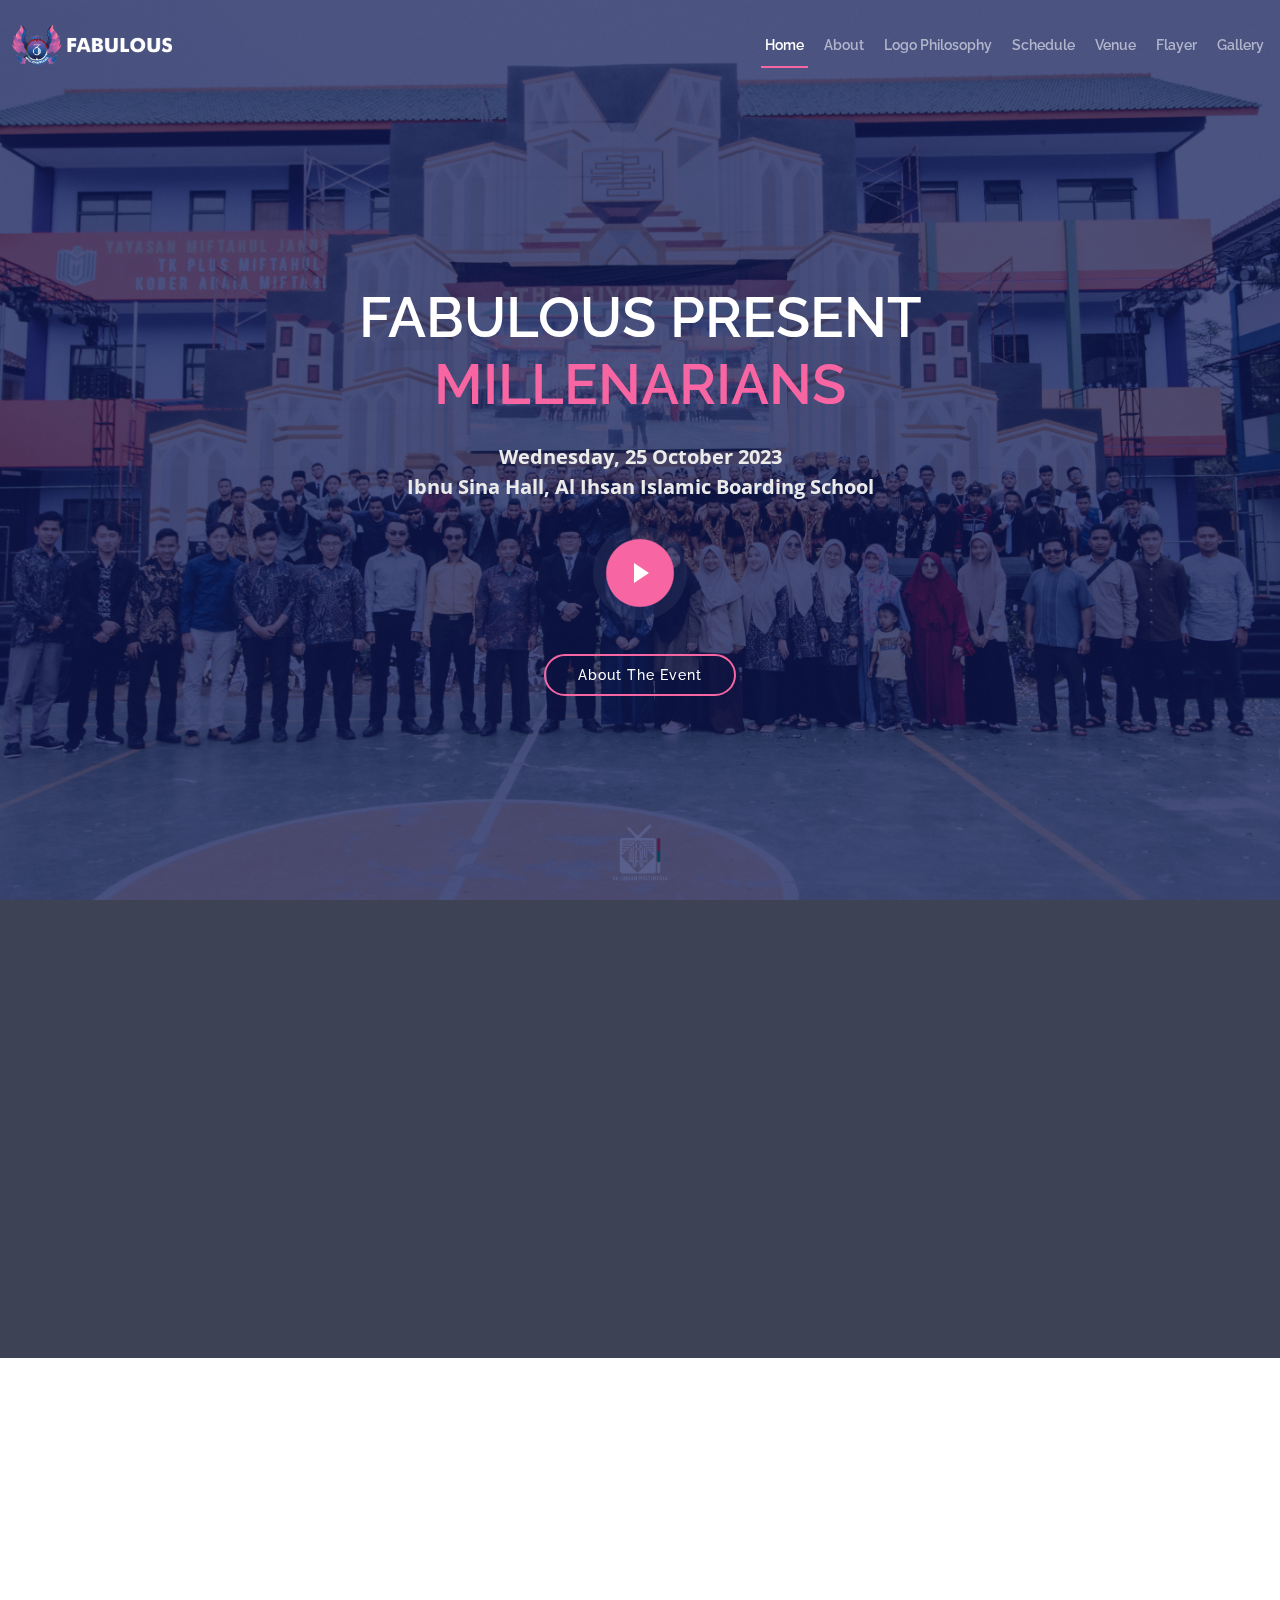
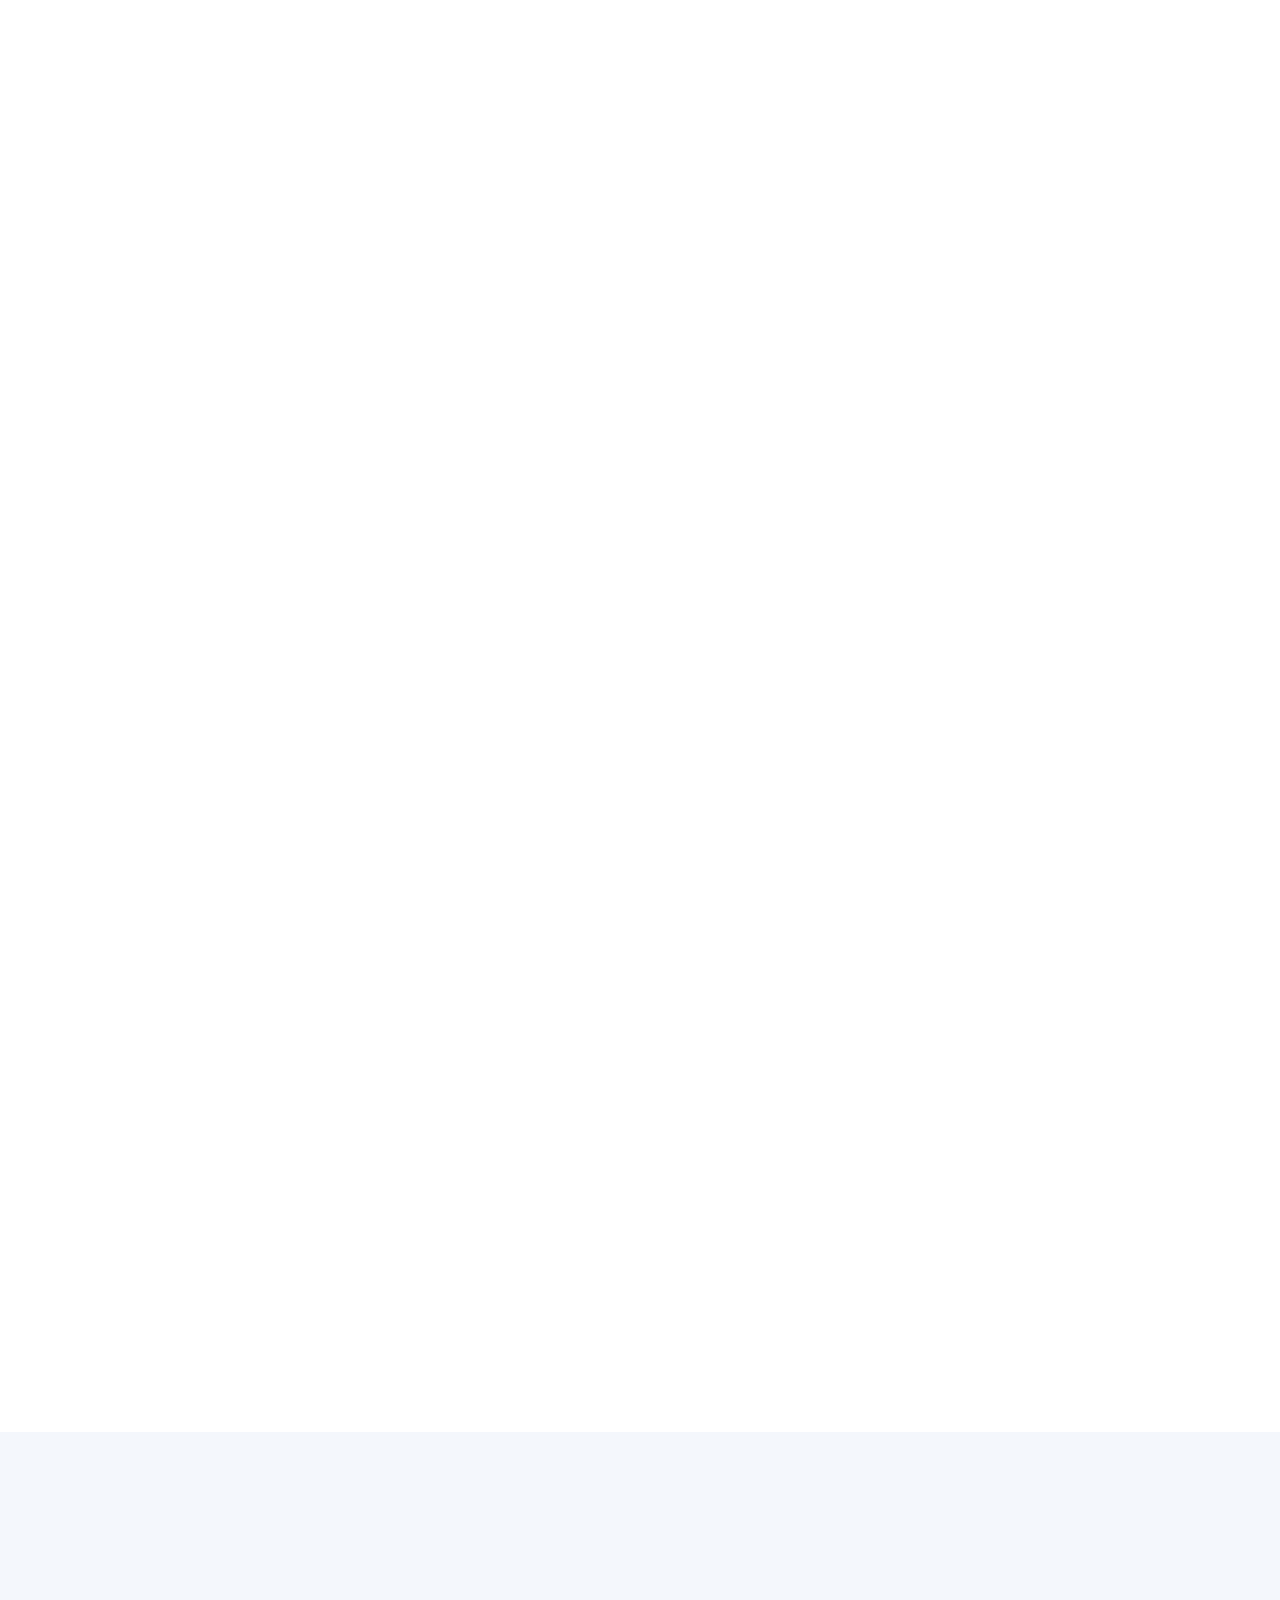
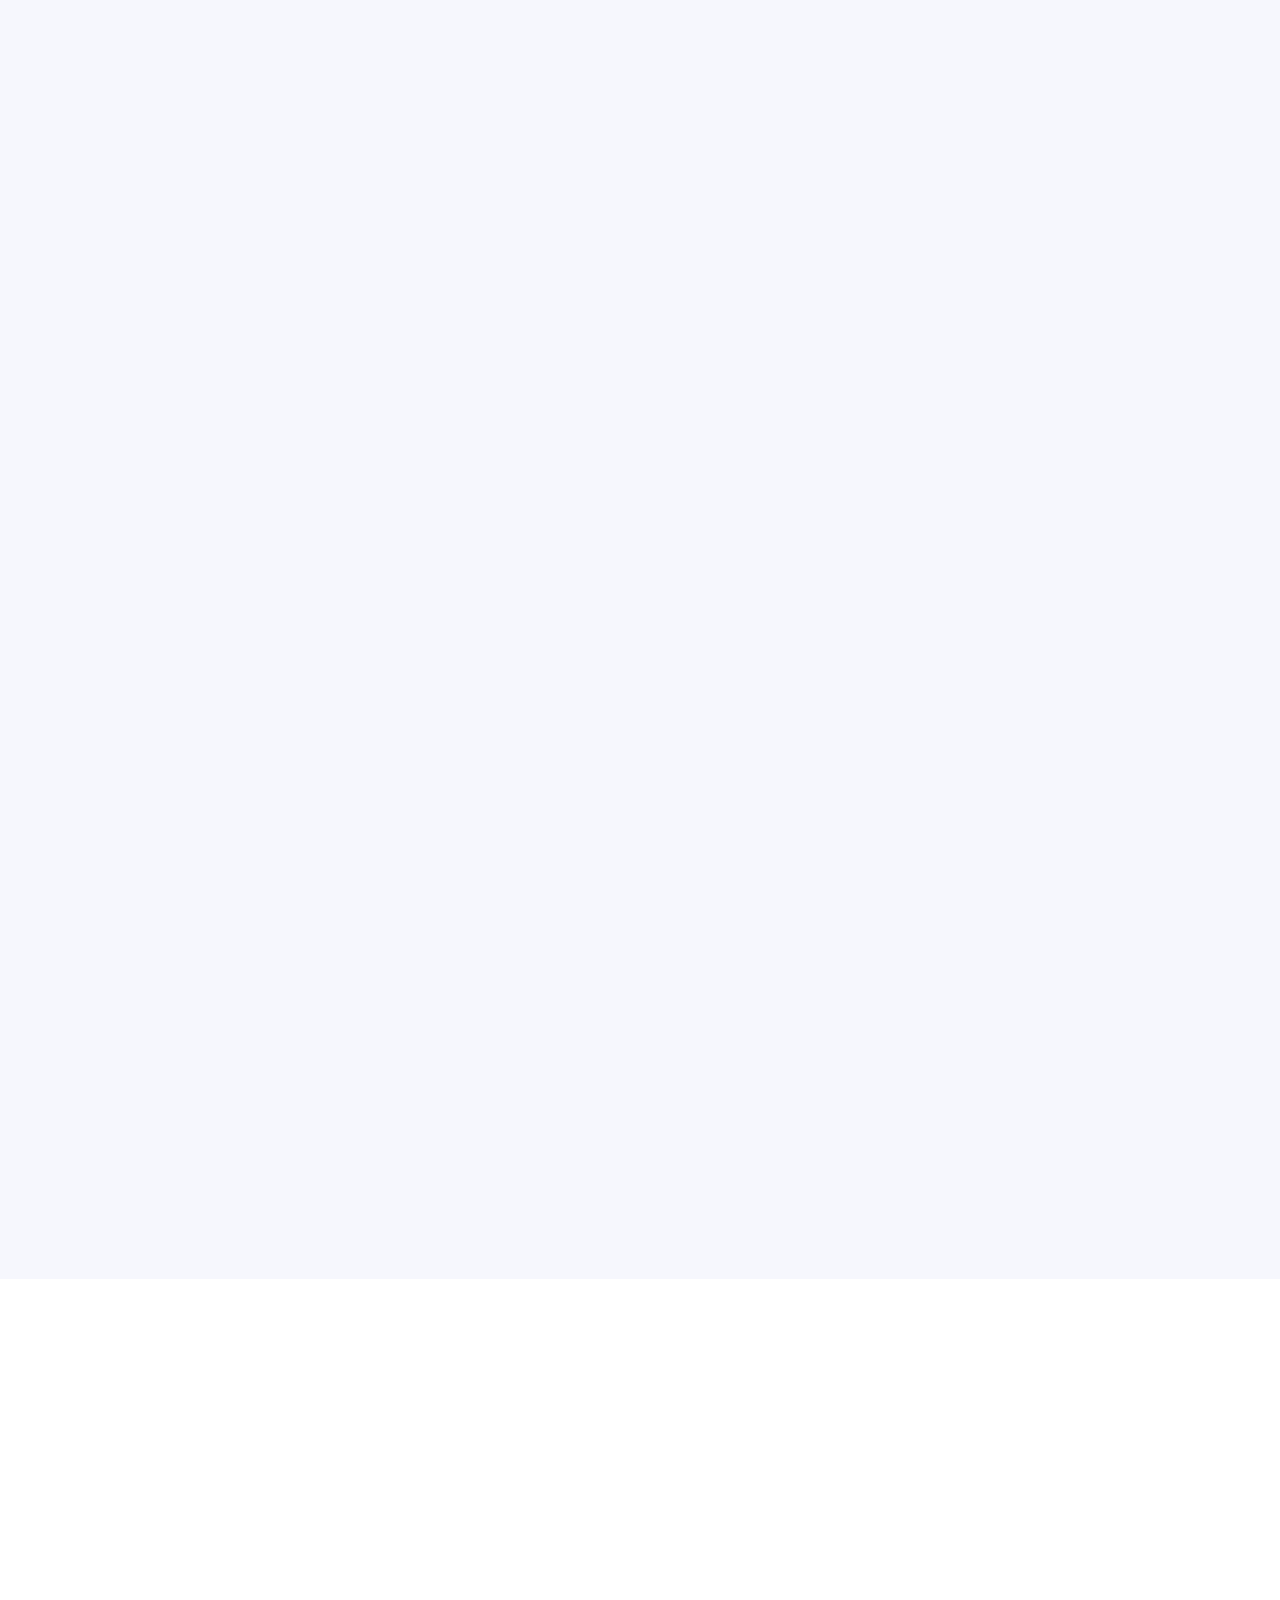
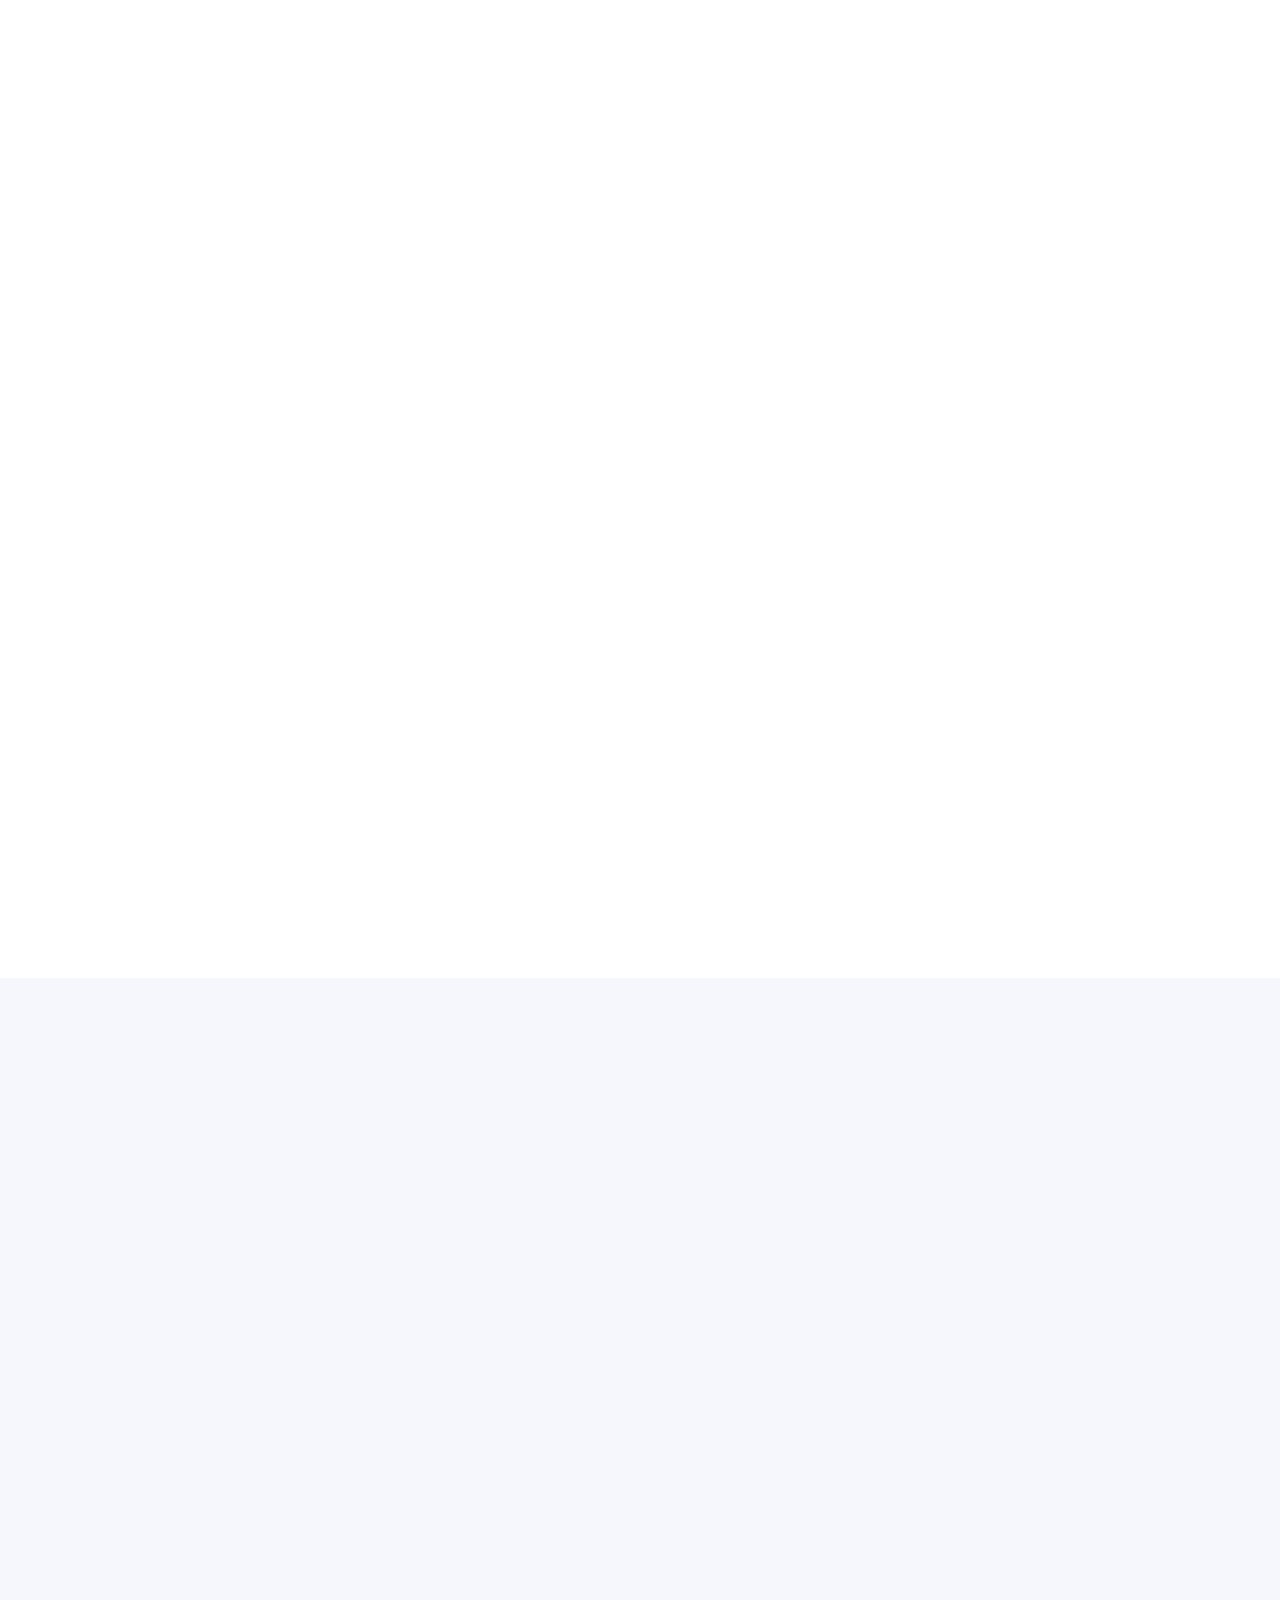
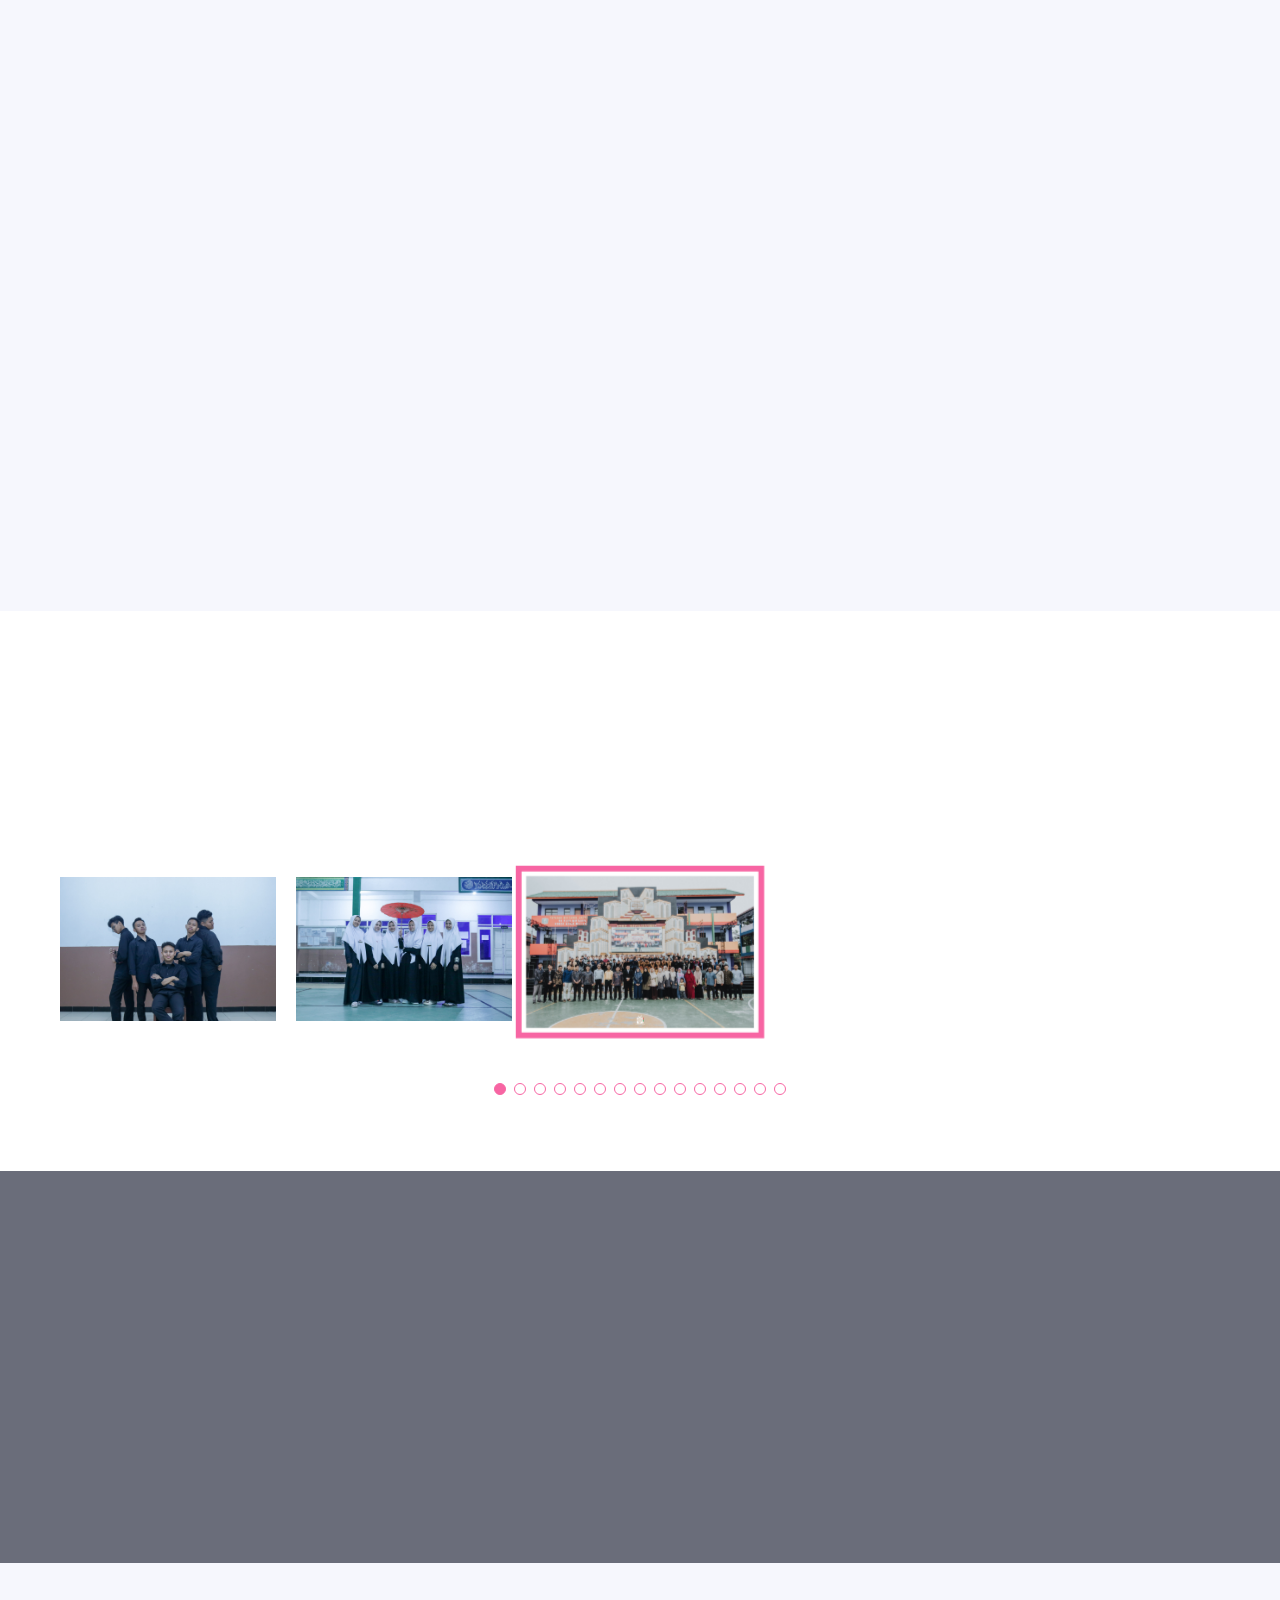
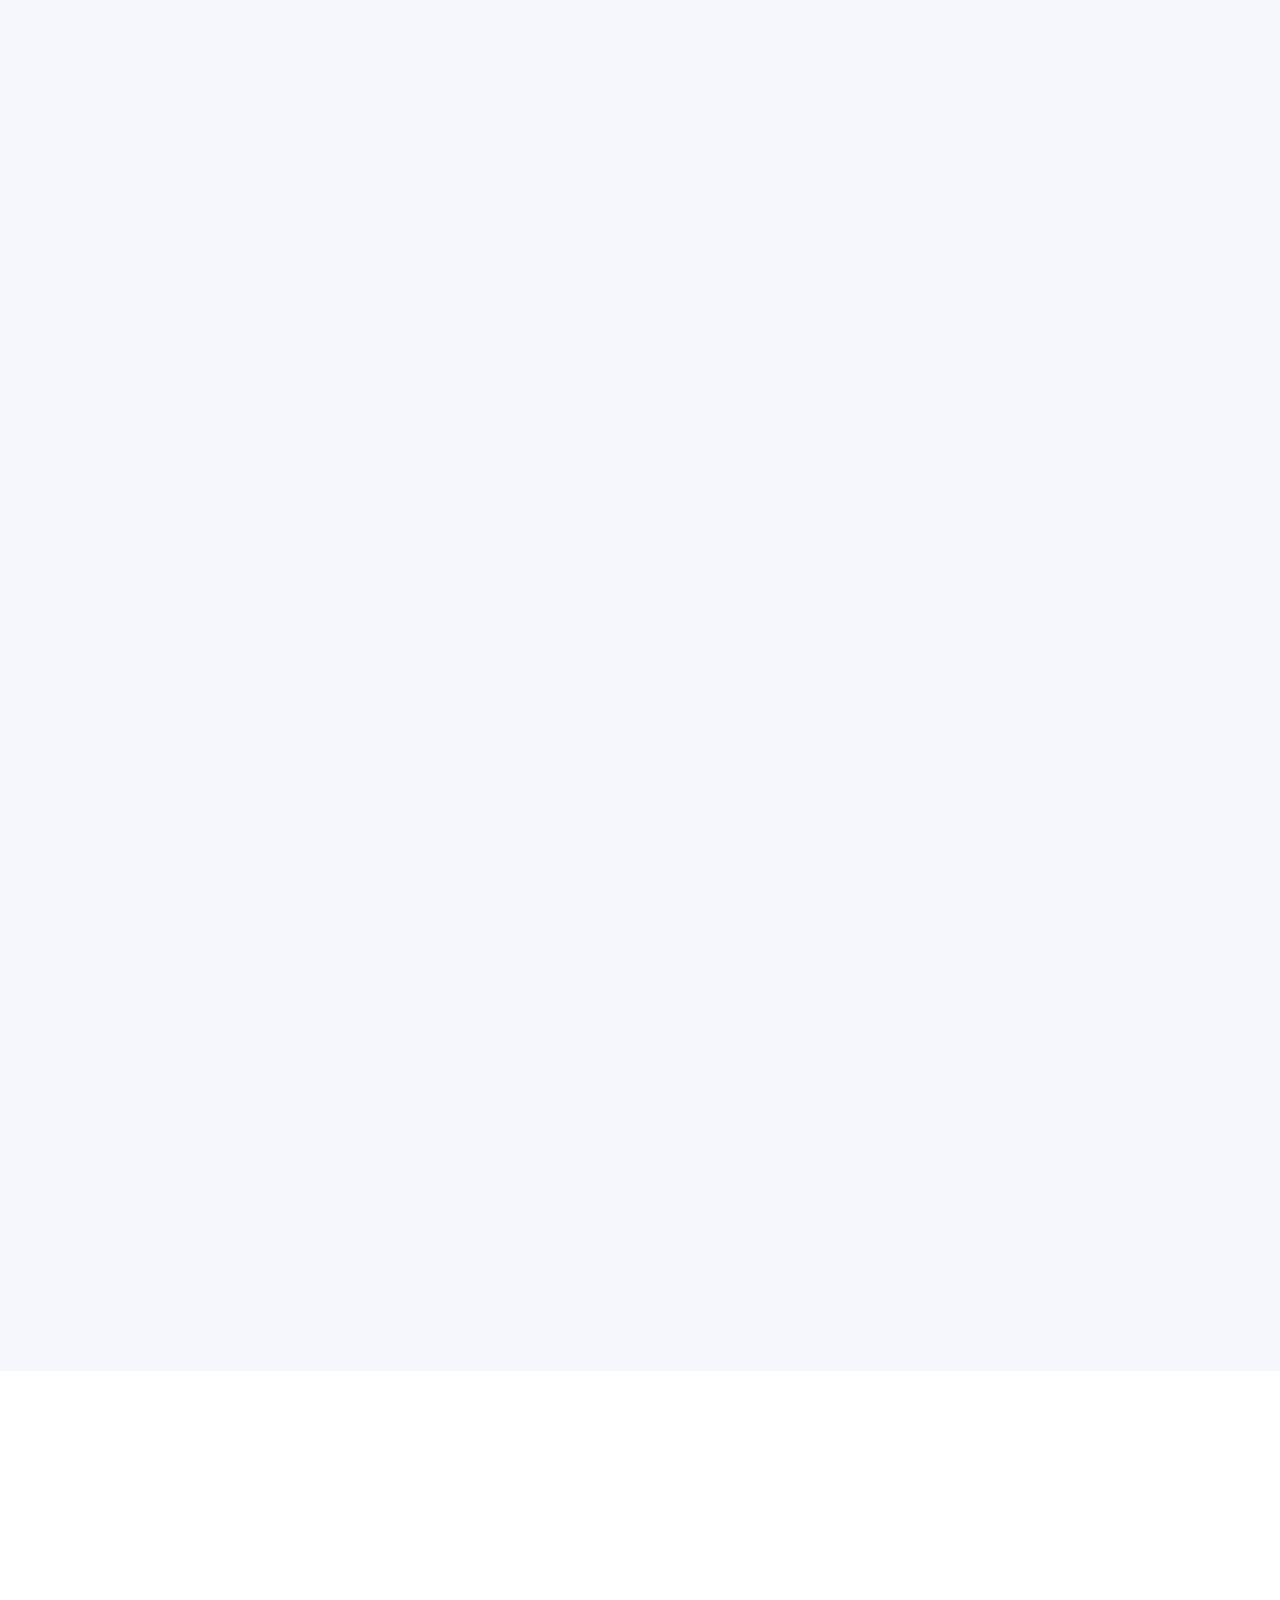
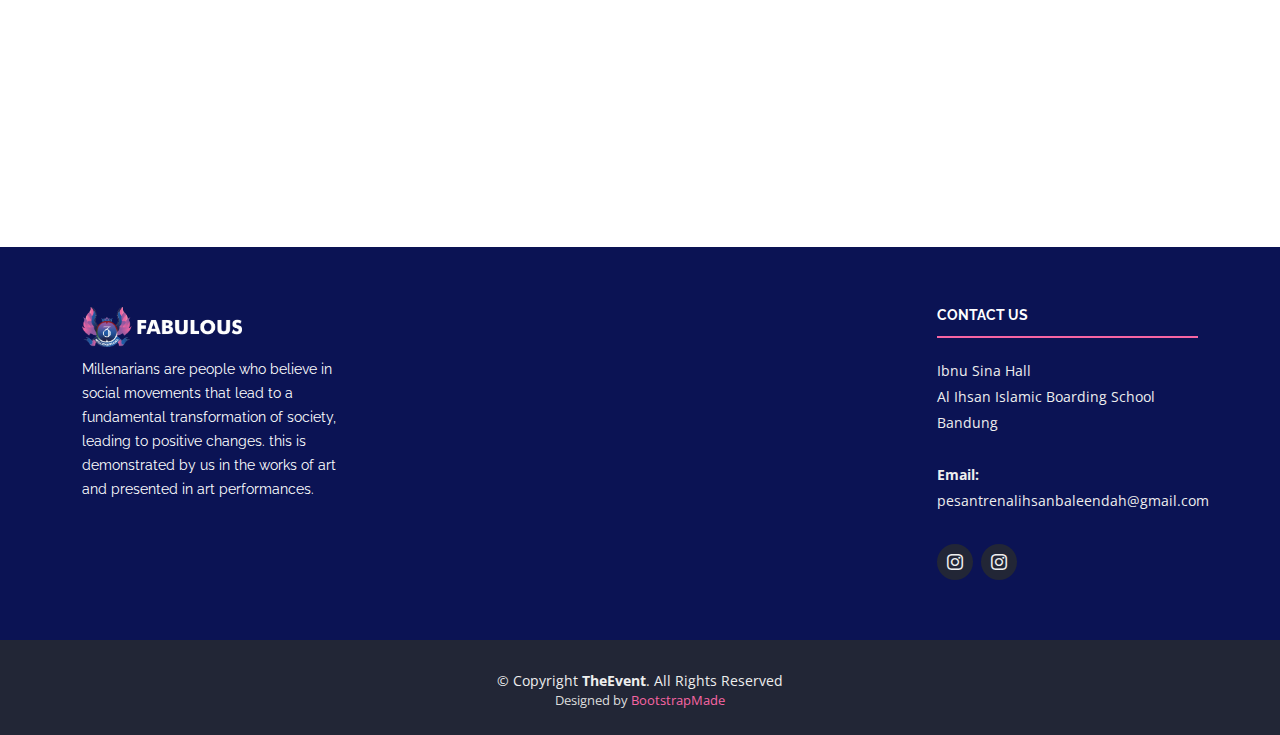
==== index.html @ 8128b917 "update gallery" ====
<!DOCTYPE html>
<html lang="en">
  <head>
    <meta charset="utf-8" />
    <meta content="width=device-width, initial-scale=1.0" name="viewport" />

    <title>MILLENARIANS</title>
    <meta content="" name="description" />
    <meta content="" name="keywords" />

    <!-- Favicons -->
    <link href="assets/img/favicon.png" rel="icon" />
    <link href="assets/img/apple-touch-icon.png" rel="apple-touch-icon" />

    <!-- Google Fonts -->
    <link
      href="https://fonts.googleapis.com/css?family=Open+Sans:300,300i,400,400i,700,700i|Raleway:300,400,500,700,800"
      rel="stylesheet"
    />

    <!-- Vendor CSS Files -->
    <link href="assets/vendor/aos/aos.css" rel="stylesheet" />
    <link
      href="assets/vendor/bootstrap/css/bootstrap.min.css"
      rel="stylesheet"
    />
    <link
      href="assets/vendor/bootstrap-icons/bootstrap-icons.css"
      rel="stylesheet"
    />
    <link
      href="assets/vendor/glightbox/css/glightbox.min.css"
      rel="stylesheet"
    />
    <link href="assets/vendor/swiper/swiper-bundle.min.css" rel="stylesheet" />

    <!-- Template Main CSS File -->
    <link href="assets/css/style.css" rel="stylesheet" />

    <!-- =======================================================
  * Template Name: TheEvent
  * Updated: Sep 18 2023 with Bootstrap v5.3.2
  * Template URL: https://bootstrapmade.com/theevent-conference-event-bootstrap-template/
  * Author: BootstrapMade.com
  * License: https://bootstrapmade.com/license/
  ======================================================== -->
  </head>

  <body>
    <!-- ======= Header ======= -->
    <header id="header" class="d-flex align-items-center">
      <div class="container-fluid container-xxl d-flex align-items-center">
        <div id="logo" class="me-auto">
          <!-- Uncomment below if you prefer to use a text logo -->
          <!-- <h1><a href="index.html">The<span>Event</span></a></h1>-->
          <a href="index.html" class="scrollto"
            ><img src="assets/img/logo.png" alt="" title=""
          /></a>
        </div>

        <nav id="navbar" class="navbar order-last order-lg-0">
          <ul>
            <li><a class="nav-link scrollto active" href="#hero">Home</a></li>
            <li><a class="nav-link scrollto" href="#about">About</a></li>
            <li>
              <a class="nav-link scrollto" href="#speakers">Logo Philosophy</a>
            </li>
            <li><a class="nav-link scrollto" href="#schedule">Schedule</a></li>
            <li><a class="nav-link scrollto" href="#venue">Venue</a></li>
            <li><a class="nav-link scrollto" href="#hotels">Flayer</a></li>
            <li><a class="nav-link scrollto" href="#gallery">Gallery</a></li>
            <!-- <li>
              <a class="nav-link scrollto" href="#supporters">Sponsors</a>
            </li> -->
            <!-- <li class="dropdown"><a href="#"><span>Drop Down</span> <i class="bi bi-chevron-down"></i></a>
          <ul>
            <li><a href="#">Drop Down 1</a></li>
            <li class="dropdown"><a href="#"><span>Deep Drop Down</span> <i class="bi bi-chevron-right"></i></a>
              <ul>
                <li><a href="#">Deep Drop Down 1</a></li>
                <li><a href="#">Deep Drop Down 2</a></li>
                <li><a href="#">Deep Drop Down 3</a></li>
                <li><a href="#">Deep Drop Down 4</a></li>
                <li><a href="#">Deep Drop Down 5</a></li>
              </ul>
            </li>
            <li><a href="#">Drop Down 2</a></li>
            <li><a href="#">Drop Down 3</a></li>
            <li><a href="#">Drop Down 4</a></li>
          </ul>
        </li> -->
            <!-- <li><a class="nav-link scrollto" href="#contact">Contact</a></li> -->
          </ul>
          <i class="bi bi-list mobile-nav-toggle"></i>
        </nav>
        <!-- .navbar -->
        <!-- <a class="buy-tickets scrollto" href="#buy-tickets">Buy Tickets</a> -->
      </div>
    </header>
    <!-- End Header -->

    <!-- ======= Hero Section ======= -->
    <section id="hero">
      <div class="hero-container" data-aos="zoom-in" data-aos-delay="100">
        <h1 class="mb-4 pb-0">
          FABULOUS PRESENT<br /><span>MILLENARIANS</span>
        </h1>
        <p class="mb-4 pb-0">
          Wednesday, 25 October 2023<br />Ibnu Sina Hall, Al Ihsan Islamic
          Boarding School
        </p>
        <a
          href="https://www.youtube.com/watch?v=IOOkzT056PU"
          class="glightbox play-btn mb-4"
        ></a>
        <a href="#about" class="about-btn scrollto">About The Event</a>
      </div>
    </section>
    <!-- End Hero Section -->

    <main id="main">
      <!-- ======= About Section ======= -->
      <section id="about">
        <div class="container position-relative" data-aos="fade-up">
          <div class="row">
            <div class="col-lg-6">
              <h2>MILLENARIANS</h2>
              <p>
                Millenarians are people who believe in social movements that
                lead to a fundamental transformation of society, leading to
                positive changes. this is demonstrated by us in the works of art
                and presented in art performances.
              </p>
              <div>
                <h3>Location</h3>
                <p>Ibnu Sina Hall, Al Ihsan Islamic Boarding School</p>
              </div>
              <div>
                <h3>Time</h3>
                <p>Wednesday, 25 October 2023</p>
              </div>
            </div>
            <div class="col-lg-6">
              <iframe
                style="border-radius: 12px"
                src="https://open.spotify.com/embed/track/67WjSN4QsIpwqqJelHtFVm?utm_source=generator"
                width="100%"
                height="352"
                frameborder="0"
                allowfullscreen=""
                allow="autoplay; clipboard-write; encrypted-media; fullscreen; picture-in-picture"
                loading="lazy"
              ></iframe>
            </div>
          </div>
        </div>
      </section>
      <!-- End About Section -->

      <!-- ======= Speakers Section ======= -->
      <section id="speakers">
        <div class="container" data-aos="fade-up">
          <div class="section-header">
            <h2>Logo Philosophy</h2>
            <!-- <p>Here are some of our speakers</p> -->
          </div>

          <div
            class="d-flex justify-content-center align-items-center"
            style="margin-bottom: 3rem"
          >
            <img
              class="w-100 m-0 px-3"
              style="max-width: 500px"
              src="assets/img/LOGO MILLENARIANS.png"
              alt="Logo"
            />
          </div>
          <div class="row">
            <div class="col-lg-4 col-md-6">
              <div class="speaker" data-aos="fade-up" data-aos-delay="100">
                <div
                  class="d-flex justify-content-center align-items-center wrap-image"
                >
                  <img
                    src="assets/img/SAYAP.png"
                    alt="filo-logo-2"
                    class="img-fluid"
                  />
                </div>
                <div class="details">
                  <h3>Sayap</h3>
                  <div class="social">
                    <p>
                      identik dengan apa yang di miliki burung untuk terbang
                      bebas, Oleh karena itu sayap disini melambangkan kebebasan
                      dalam berkreasi dan memberikan argumen
                    </p>
                  </div>
                </div>
              </div>
            </div>
            <div class="col-lg-4 col-md-6">
              <div class="speaker" data-aos="fade-up" data-aos-delay="200">
                <div
                  class="d-flex justify-content-center align-items-center wrap-image"
                >
                  <img
                    src="assets/img/MAHKOTA.png"
                    alt="filo-logo-2"
                    class="img-fluid"
                  />
                </div>
                <div class="details">
                  <h3>Mahkota</h3>
                  <div class="social">
                    <p>
                      melambangkan bahwa semua bagian yang bersangkutan memiliki
                      wewenang dan tanggung jawab selayaknya raja. Dan juga
                      melambangkan sebagai raja reformasi dalam perubahan yang
                      positif
                    </p>
                  </div>
                </div>
              </div>
            </div>
            <div class="col-lg-4 col-md-6">
              <div class="speaker" data-aos="fade-up" data-aos-delay="100">
                <div
                  class="d-flex justify-content-center align-items-center wrap-image"
                >
                  <img
                    src="assets/img/QURAN.png"
                    alt="filo-logo-3"
                    class="img-fluid"
                  />
                </div>
                <div class="details">
                  <h3>Qur’an</h3>
                  <div class="social">
                    <p>
                      melambangkan sumber hukum islam atau rujukan, pegangan,
                      bagi seluruh umat islam. Millenarians selalu memegang
                      teguh, menjaga apa yang akan dilakukannya merujuk apa yang
                      ada dalam Al-Qur’an
                    </p>
                  </div>
                </div>
              </div>
            </div>
            <div class="col-lg-4 col-md-6">
              <div class="speaker" data-aos="fade-up" data-aos-delay="200">
                <div
                  class="d-flex justify-content-center align-items-center wrap-image"
                >
                  <img
                    src="assets/img/CIRCLE.png"
                    alt="filo-logo-4"
                    class="img-fluid"
                  />
                </div>
                <div class="details">
                  <h3>Lingkaran</h3>
                  <div class="social">
                    <p>
                      melambangkan kesatuan yang tak akan pernah putus, sehingga
                      membentuk suatu lingkaran. Dengan gradasi warna pondok
                      modern yang melambangkan akan selalu menjungjung tinggi
                      perubahan positif tanpa meninggalkan nilai ke pondok
                      modern-an
                    </p>
                  </div>
                </div>
              </div>
            </div>
            <div class="col-lg-4 col-md-6">
              <div class="speaker" data-aos="fade-up" data-aos-delay="300">
                <div
                  class="d-flex justify-content-center align-items-center wrap-image"
                >
                  <img
                    src="assets/img/LOGO WHITE.png"
                    alt="filo-logo-2"
                    class="img-fluid"
                  />
                </div>
                <div class="details">
                  <h3>Logo angkatan 30</h3>
                  <div class="social">
                    <p>
                      Logo angkatan 30 utama yang merupakan persatuan antara
                      angka 630, dan juga di sertai tiga pilar vertikal utama
                      yang melambangkan persaudaraan, kesatuan dan kerjasama
                    </p>
                  </div>
                </div>
              </div>
            </div>
            <div class="col-lg-4 col-md-6">
              <div class="speaker" data-aos="fade-up" data-aos-delay="300">
                <div
                  class="d-flex justify-content-center align-items-center wrap-image"
                >
                  <img
                    src="assets/img/630 ARABIC.png"
                    alt="filo-logo-2"
                    class="img-fluid"
                  />
                </div>
                <div class="details">
                  <h3>Font arab 630</h3>
                  <div class="social">
                    <p>
                      melambangkan bahwa kode acara pentas seni adalah santri
                      kelas 6 angkatan 30
                    </p>
                  </div>
                </div>
              </div>
            </div>
            <div class="col-lg-4 col-md-6"></div>
            <div class="col-lg-4 col-md-6">
              <div class="speaker" data-aos="fade-up" data-aos-delay="300">
                <div
                  class="d-flex justify-content-center align-items-center wrap-image"
                >
                  <img
                    src="assets/img/PITA.png"
                    alt="filo-logo-7"
                    class="img-fluid"
                  />
                </div>
                <div class="details">
                  <h3>Pita “millenarians”</h3>
                  <div class="social">
                    <p>
                      Pita “millenarians” yang merupakan judul utama dalam
                      pentas seni 630
                    </p>
                  </div>
                </div>
              </div>
            </div>
          </div>
        </div>
      </section>
      <!-- End Speakers Section -->

      <!-- ======= Schedule Section ======= -->
      <section id="schedule" class="section-with-bg">
        <div class="container" data-aos="fade-up">
          <div class="section-header">
            <h2>Event Schedule</h2>
            <!-- <p>Here is our event schedule</p> -->
          </div>

          <ul
            class="nav nav-tabs"
            role="tablist"
            data-aos="fade-up"
            data-aos-delay="100"
          >
            <li class="nav-item">
              <a
                class="nav-link active"
                href="#day-1"
                role="tab"
                data-bs-toggle="tab"
              >
                Performance List
              </a>
            </li>
            <li class="nav-item">
              <a class="nav-link" href="#day-2" role="tab" data-bs-toggle="tab">
                Girls Rundown
              </a>
            </li>
            <li class="nav-item">
              <a class="nav-link" href="#day-3" role="tab" data-bs-toggle="tab">
                Boys Rundown
              </a>
            </li>
          </ul>

          <!-- <h3 class="sub-heading">
            Voluptatem nulla veniam soluta et corrupti consequatur neque eveniet
            officia. Eius necessitatibus voluptatem quis labore perspiciatis
            quia.
          </h3> -->

          <div
            class="tab-content row justify-content-center"
            data-aos="fade-up"
            data-aos-delay="200"
          >
            <!-- Schdule Day 1 -->
            <div
              role="tabpanel"
              class="col-lg-9 tab-pane fade show active"
              id="day-1"
            >
              <a id="list-perfom" href=""></a>
            </div>
            <!-- End Schdule Day 1 -->

            <!-- Schdule Day 2 -->
            <div role="tabpanel" class="col-lg-9 tab-pane fade" id="day-2">
              <div class="row schedule-item">
                <div class="col-md-2"><time>10:00 AM</time></div>
                <div class="col-md-10">
                  <!-- <div class="speaker">
                    <img src="assets/img/speakers/1.jpg" alt="Brenden Legros" />
                  </div> -->
                  <h4>Opening</h4>
                  <!-- <p>deskripsi penampilan</p> -->
                </div>
              </div>
              <div class="row schedule-item">
                <div class="col-md-2"><time>10:00 AM</time></div>
                <div class="col-md-10">
                  <!-- <div class="speaker">
                    <img src="assets/img/speakers/1.jpg" alt="Brenden Legros" />
                  </div> -->
                  <h4>Pembacaan Ayat Suci Al-Quran</h4>
                  <!-- <p>deskripsi penampilan</p> -->
                </div>
              </div>
              <div class="row schedule-item">
                <div class="col-md-2"><time>10:00 AM</time></div>
                <div class="col-md-10">
                  <!-- <div class="speaker">
                    <img src="assets/img/speakers/1.jpg" alt="Brenden Legros" />
                  </div> -->
                  <h4>Sambutan</h4>
                  <!-- <p>deskripsi penampilan</p> -->
                </div>
              </div>
              <div class="row schedule-item">
                <div class="col-md-2"><time>10:00 AM</time></div>
                <div class="col-md-10">
                  <!-- <div class="speaker">
                    <img src="assets/img/speakers/1.jpg" alt="Brenden Legros" />
                  </div> -->
                  <h4>Grand Opening</h4>
                  <!-- <p>deskripsi penampilan</p> -->
                </div>
              </div>
              <div class="row schedule-item">
                <div class="col-md-2"><time>10:00 AM</time></div>
                <div class="col-md-10">
                  <!-- <div class="speaker">
                    <img src="assets/img/speakers/1.jpg" alt="Brenden Legros" />
                  </div> -->
                  <h4>Drama</h4>
                  <!-- <p>deskripsi penampilan</p> -->
                </div>
              </div>
              <div class="row schedule-item">
                <div class="col-md-2"><time>10:00 AM</time></div>
                <div class="col-md-10">
                  <!-- <div class="speaker">
                    <img src="assets/img/speakers/1.jpg" alt="Brenden Legros" />
                  </div> -->
                  <h4>Cabaret</h4>
                  <!-- <p>deskripsi penampilan</p> -->
                </div>
              </div>
              <div class="row schedule-item">
                <div class="col-md-2"><time>10:00 AM</time></div>
                <div class="col-md-10">
                  <!-- <div class="speaker">
                    <img src="assets/img/speakers/1.jpg" alt="Brenden Legros" />
                  </div> -->
                  <h4>Art Dance</h4>
                  <!-- <p>deskripsi penampilan</p> -->
                </div>
              </div>
              <div class="row schedule-item">
                <div class="col-md-2"><time>10:00 AM</time></div>
                <div class="col-md-10">
                  <!-- <div class="speaker">
                    <img src="assets/img/speakers/1.jpg" alt="Brenden Legros" />
                  </div> -->
                  <h4>Fashion Show</h4>
                  <!-- <p>deskripsi penampilan</p> -->
                </div>
              </div>
              <div class="row schedule-item">
                <div class="col-md-2"><time>10:00 AM</time></div>
                <div class="col-md-10">
                  <!-- <div class="speaker">
                    <img src="assets/img/speakers/1.jpg" alt="Brenden Legros" />
                  </div> -->
                  <h4>Poeth</h4>
                  <!-- <p>deskripsi penampilan</p> -->
                </div>
              </div>
              <div class="row schedule-item">
                <div class="col-md-2"><time>10:00 AM</time></div>
                <div class="col-md-10">
                  <!-- <div class="speaker">
                    <img src="assets/img/speakers/1.jpg" alt="Brenden Legros" />
                  </div> -->
                  <h4>Dance Together</h4>
                  <!-- <p>deskripsi penampilan</p> -->
                </div>
              </div>
            </div>
            <!-- End Schdule Day 2 -->

            <!-- Schdule Day 3 -->
            <div role="tabpanel" class="col-lg-9 tab-pane fade" id="day-3">
              <div class="row schedule-item">
                <div class="col-md-2"><time>10:00 AM</time></div>
                <div class="col-md-10">
                  <!-- <div class="speaker">
                    <img src="assets/img/speakers/1.jpg" alt="Brenden Legros" />
                  </div> -->
                  <h4>Opening</h4>
                  <!-- <p>deskripsi penampilan</p> -->
                </div>
              </div>
              <div class="row schedule-item">
                <div class="col-md-2"><time>10:00 AM</time></div>
                <div class="col-md-10">
                  <!-- <div class="speaker">
                    <img src="assets/img/speakers/1.jpg" alt="Brenden Legros" />
                  </div> -->
                  <h4>Poeth Prologue</h4>
                  <!-- <p>deskripsi penampilan</p> -->
                </div>
              </div>
              <div class="row schedule-item">
                <div class="col-md-2"><time>10:00 AM</time></div>
                <div class="col-md-10">
                  <!-- <div class="speaker">
                    <img src="assets/img/speakers/1.jpg" alt="Brenden Legros" />
                  </div> -->
                  <h4>Grand Opening</h4>
                  <!-- <p>deskripsi penampilan</p> -->
                </div>
              </div>
              <div class="row schedule-item">
                <div class="col-md-2"><time>10:00 AM</time></div>
                <div class="col-md-10">
                  <!-- <div class="speaker">
                    <img src="assets/img/speakers/1.jpg" alt="Brenden Legros" />
                  </div> -->
                  <h4>Magic Trick Show</h4>
                  <!-- <p>deskripsi penampilan</p> -->
                </div>
              </div>
              <div class="row schedule-item">
                <div class="col-md-2"><time>10:00 AM</time></div>
                <div class="col-md-10">
                  <!-- <div class="speaker">
                    <img src="assets/img/speakers/1.jpg" alt="Brenden Legros" />
                  </div> -->
                  <h4>Music Performance</h4>
                  <!-- <p>deskripsi penampilan</p> -->
                </div>
              </div>
              <div class="row schedule-item">
                <div class="col-md-2"><time>10:00 AM</time></div>
                <div class="col-md-10">
                  <!-- <div class="speaker">
                    <img src="assets/img/speakers/1.jpg" alt="Brenden Legros" />
                  </div> -->
                  <h4>Painting Show</h4>
                  <!-- <p>deskripsi penampilan</p> -->
                </div>
              </div>
              <div class="row schedule-item">
                <div class="col-md-2"><time>10:00 AM</time></div>
                <div class="col-md-10">
                  <!-- <div class="speaker">
                    <img src="assets/img/speakers/1.jpg" alt="Brenden Legros" />
                  </div> -->
                  <h4>Musical Drama</h4>
                  <!-- <p>deskripsi penampilan</p> -->
                </div>
              </div>
              <div class="row schedule-item">
                <div class="col-md-2"><time>10:00 AM</time></div>
                <div class="col-md-10">
                  <!-- <div class="speaker">
                    <img src="assets/img/speakers/1.jpg" alt="Brenden Legros" />
                  </div> -->
                  <h4>Stickman Dance</h4>
                  <!-- <p>deskripsi penampilan</p> -->
                </div>
              </div>
              <div class="row schedule-item">
                <div class="col-md-2"><time>10:00 AM</time></div>
                <div class="col-md-10">
                  <!-- <div class="speaker">
                    <img src="assets/img/speakers/1.jpg" alt="Brenden Legros" />
                  </div> -->
                  <h4>JBWKZ</h4>
                  <!-- <p>deskripsi penampilan</p> -->
                </div>
              </div>
              <div class="row schedule-item">
                <div class="col-md-2"><time>10:00 AM</time></div>
                <div class="col-md-10">
                  <!-- <div class="speaker">
                    <img src="assets/img/speakers/1.jpg" alt="Brenden Legros" />
                  </div> -->
                  <h4>KINJAZ</h4>
                  <!-- <p>deskripsi penampilan</p> -->
                </div>
              </div>
              <div class="row schedule-item">
                <div class="col-md-2"><time>10:00 AM</time></div>
                <div class="col-md-10">
                  <!-- <div class="speaker">
                    <img src="assets/img/speakers/1.jpg" alt="Brenden Legros" />
                  </div> -->
                  <h4>Grand Closing</h4>
                  <!-- <p>deskripsi penampilan</p> -->
                </div>
              </div>
            </div>
            <!-- End Schdule Day 2 -->
          </div>
        </div>
      </section>
      <!-- End Schedule Section -->

      <!-- ======= Venue Section ======= -->
      <section id="venue">
        <div class="container-fluid" data-aos="fade-up">
          <div class="section-header">
            <h2>Event Venue</h2>
            <p>Event venue location info and gallery</p>
          </div>

          <div class="row g-0">
            <div class="col-lg-6 venue-map">
              <iframe
                src="https://www.google.com/maps/embed?pb=!1m14!1m8!1m3!1d15840.147422408427!2d107.6228455!3d-7.0049431!3m2!1i1024!2i768!4f13.1!3m3!1m2!1s0x2e68e9821f508df5%3A0x5d387e8956437f0d!2sModern%20Pondok%20Pesantren%20Al-Ihsan%20Baleendah!5e0!3m2!1sen!2sid!4v1697659843263!5m2!1sen!2sid"
                width="600"
                height="450"
                style="border: 0"
                allowfullscreen=""
                loading="lazy"
                referrerpolicy="no-referrer-when-downgrade"
              ></iframe>
            </div>

            <div class="col-lg-6 venue-info">
              <div class="row justify-content-center">
                <div class="col-11 col-lg-8 position-relative">
                  <h3>At Avicena Hall, <br />25 October 2023</h3>
                  <p>Start 08:00 AM – Until End</p>
                </div>
              </div>
            </div>
          </div>
        </div>

        <div
          class="container-fluid venue-gallery-container"
          data-aos="fade-up"
          data-aos-delay="100"
        >
          <div class="row g-0">
            <div class="col-lg-3 col-md-4">
              <div class="venue-gallery">
                <a
                  href="assets/img/venue-gallery/1.jpg"
                  class="glightbox"
                  data-gall="venue-gallery"
                >
                  <img
                    src="assets/img/venue-gallery/1.jpg"
                    alt=""
                    class="img-fluid"
                  />
                </a>
              </div>
            </div>

            <div class="col-lg-3 col-md-4">
              <div class="venue-gallery">
                <a
                  href="assets/img/venue-gallery/2.jpg"
                  class="glightbox"
                  data-gall="venue-gallery"
                >
                  <img
                    src="assets/img/venue-gallery/2.jpg"
                    alt=""
                    class="img-fluid"
                  />
                </a>
              </div>
            </div>

            <div class="col-lg-3 col-md-4">
              <div class="venue-gallery">
                <a
                  href="assets/img/venue-gallery/3.jpg"
                  class="glightbox"
                  data-gall="venue-gallery"
                >
                  <img
                    src="assets/img/venue-gallery/3.jpg"
                    alt=""
                    class="img-fluid"
                  />
                </a>
              </div>
            </div>

            <div class="col-lg-3 col-md-4">
              <div class="venue-gallery">
                <a
                  href="assets/img/venue-gallery/4.jpg"
                  class="glightbox"
                  data-gall="venue-gallery"
                >
                  <img
                    src="assets/img/venue-gallery/4.jpg"
                    alt=""
                    class="img-fluid"
                  />
                </a>
              </div>
            </div>

            <div class="col-lg-3 col-md-4">
              <div class="venue-gallery">
                <a
                  href="assets/img/venue-gallery/5.jpg"
                  class="glightbox"
                  data-gall="venue-gallery"
                >
                  <img
                    src="assets/img/venue-gallery/5.jpg"
                    alt=""
                    class="img-fluid"
                  />
                </a>
              </div>
            </div>

            <div class="col-lg-3 col-md-4">
              <div class="venue-gallery">
                <a
                  href="assets/img/venue-gallery/6.jpg"
                  class="glightbox"
                  data-gall="venue-gallery"
                >
                  <img
                    src="assets/img/venue-gallery/6.jpg"
                    alt=""
                    class="img-fluid"
                  />
                </a>
              </div>
            </div>

            <div class="col-lg-3 col-md-4">
              <div class="venue-gallery">
                <a
                  href="assets/img/venue-gallery/7.jpg"
                  class="glightbox"
                  data-gall="venue-gallery"
                >
                  <img
                    src="assets/img/venue-gallery/7.jpg"
                    alt=""
                    class="img-fluid"
                  />
                </a>
              </div>
            </div>

            <div class="col-lg-3 col-md-4">
              <div class="venue-gallery">
                <a
                  href="assets/img/venue-gallery/8.jpg"
                  class="glightbox"
                  data-gall="venue-gallery"
                >
                  <img
                    src="assets/img/venue-gallery/8.jpg"
                    alt=""
                    class="img-fluid"
                  />
                </a>
              </div>
            </div>
            <div class="col-lg-3 col-md-4"></div>
            <div class="col-lg-3 col-md-4">
              <div class="venue-gallery">
                <a
                  href="assets/img/venue-gallery/9.jpg"
                  class="glightbox"
                  data-gall="venue-gallery"
                >
                  <img
                    src="assets/img/venue-gallery/9.jpg"
                    alt=""
                    class="img-fluid"
                  />
                </a>
              </div>
            </div>
            <div class="col-lg-3 col-md-4">
              <div class="venue-gallery">
                <a
                  href="assets/img/venue-gallery/10.jpg"
                  class="glightbox"
                  data-gall="venue-gallery"
                >
                  <img
                    src="assets/img/venue-gallery/10.jpg"
                    alt=""
                    class="img-fluid"
                  />
                </a>
              </div>
            </div>
            <div class="col-lg-3 col-md-4"></div>
          </div>
        </div>
      </section>
      <!-- End Venue Section -->

      <!-- ======= Hotels Section ======= -->
      <section id="hotels" class="section-with-bg">
        <div class="container" data-aos="fade-up">
          <div class="section-header">
            <h2>FLAYER</h2>
            <!-- <p>Her are some nearby hotels</p> -->
          </div>

          <div
            class="d-flex justify-content-center"
            data-aos="fade-up"
            data-aos-delay="100"
          >
            <img
              class="w-100 m-auto"
              style="max-width: 700px"
              src="assets/img/flayer.jpg"
              alt=""
            />
          </div>
        </div>
      </section>
      <!-- End Hotels Section -->

      <!-- ======= Gallery Section ======= -->
      <section id="gallery">
        <div class="container" data-aos="fade-up">
          <div class="section-header">
            <h2>Gallery</h2>
            <p>Check our gallery</p>
          </div>
        </div>

        <div class="gallery-slider swiper">
          <div class="swiper-wrapper align-items-center">
            <div class="swiper-slide text-center">
              <a href="assets/img/hero-bg.jpg" class="gallery-lightbox">
                <img
                  src="assets/img/hero-bg.jpg"
                  class="img-fluid"
                  alt=""
                  style="max-height: 210px"
                />
              </a>
            </div>
            <div class="swiper-slide text-center">
              <a href="assets/img/gallery/image-1.jpg" class="gallery-lightbox">
                <img
                  src="assets/img/gallery/image-1.jpg"
                  class="img-fluid"
                  alt=""
                  style="max-height: 210px"
                />
              </a>
            </div>
            <div class="swiper-slide text-center">
              <a href="assets/img/gallery/image-2.JPG" class="gallery-lightbox">
                <img
                  src="assets/img/gallery/image-2.JPG"
                  class="img-fluid"
                  alt=""
                  style="max-height: 210px"
                />
              </a>
            </div>
            <div class="swiper-slide text-center">
              <a href="assets/img/gallery/image-3.jpg" class="gallery-lightbox">
                <img
                  src="assets/img/gallery/image-3.jpg"
                  class="img-fluid"
                  alt=""
                  style="max-height: 210px"
                />
              </a>
            </div>
            <div class="swiper-slide text-center">
              <a href="assets/img/gallery/image-4.jpg" class="gallery-lightbox">
                <img
                  src="assets/img/gallery/image-4.jpg"
                  class="img-fluid"
                  alt=""
                  style="max-height: 210px"
                />
              </a>
            </div>
            <div class="swiper-slide text-center">
              <a href="assets/img/gallery/image-5.JPG" class="gallery-lightbox">
                <img
                  src="assets/img/gallery/image-5.JPG"
                  class="img-fluid"
                  alt=""
                  style="max-height: 210px"
                />
              </a>
            </div>
            <div class="swiper-slide text-center">
              <a href="assets/img/gallery/image-6.JPG" class="gallery-lightbox">
                <img
                  src="assets/img/gallery/image-6.JPG"
                  class="img-fluid"
                  alt=""
                  style="max-height: 210px"
                />
              </a>
            </div>
            <div class="swiper-slide text-center">
              <a href="assets/img/gallery/image-8.JPG" class="gallery-lightbox">
                <img
                  src="assets/img/gallery/image-8.JPG"
                  class="img-fluid"
                  alt=""
                  style="max-height: 210px"
                />
              </a>
            </div>
            <div class="swiper-slide text-center">
              <a href="assets/img/gallery/image-9.JPG" class="gallery-lightbox">
                <img
                  src="assets/img/gallery/image-9.JPG"
                  class="img-fluid"
                  alt=""
                  style="max-height: 210px"
                />
              </a>
            </div>
            <div class="swiper-slide text-center">
              <a href="assets/img/gallery/image-10.JPG" class="gallery-lightbox">
                <img
                  src="assets/img/gallery/image-10.JPG"
                  class="img-fluid"
                  alt=""
                  style="max-height: 210px"
                />
              </a>
            </div>
            <div class="swiper-slide text-center">
              <a href="assets/img/gallery/image-11.JPG" class="gallery-lightbox">
                <img
                  src="assets/img/gallery/image-11.JPG"
                  class="img-fluid"
                  alt=""
                  style="max-height: 210px"
                />
              </a>
            </div>
            <div class="swiper-slide text-center">
              <a href="assets/img/gallery/image-12.JPG" class="gallery-lightbox">
                <img
                  src="assets/img/gallery/image-12.JPG"
                  class="img-fluid"
                  alt=""
                  style="max-height: 210px"
                />
              </a>
            </div>
            <div class="swiper-slide text-center">
              <a href="assets/img/gallery/img-13.JPG" class="gallery-lightbox">
                <img
                  src="assets/img/gallery/img-13.JPG"
                  class="img-fluid"
                  alt=""
                  style="max-height: 210px"
                />
              </a>
            </div>
            <div class="swiper-slide text-center">
              <a href="assets/img/gallery/img-14.JPG" class="gallery-lightbox">
                <img
                  src="assets/img/gallery/img-14.JPG"
                  class="img-fluid"
                  alt=""
                  style="max-height: 210px"
                />
              </a>
            </div>
            <div class="swiper-slide text-center">
              <a href="assets/img/gallery/img-15.JPG" class="gallery-lightbox">
                <img
                  src="assets/img/gallery/img-15.JPG"
                  class="img-fluid"
                  alt=""
                  style="max-height: 210px"
                />
              </a>
            </div>
          </div>
          <div class="swiper-pagination"></div>
        </div>
      </section>
      <!-- End Gallery Section -->

      <!-- ======= Supporters Section ======= -->
      <!-- <section id="supporters" class="section-with-bg">
        <div class="container" data-aos="fade-up">
          <div class="section-header">
            <h2>Sponsors</h2>
          </div>

          <div
            class="row no-gutters supporters-wrap clearfix"
            data-aos="zoom-in"
            data-aos-delay="100"
          >
            <div class="col-lg-3 col-md-4 col-xs-6">
              <div class="supporter-logo">
                <img
                  src="assets/img/supporters/1.png"
                  class="img-fluid"
                  alt=""
                />
              </div>
            </div>

            <div class="col-lg-3 col-md-4 col-xs-6">
              <div class="supporter-logo">
                <img
                  src="assets/img/supporters/2.png"
                  class="img-fluid"
                  alt=""
                />
              </div>
            </div>

            <div class="col-lg-3 col-md-4 col-xs-6">
              <div class="supporter-logo">
                <img
                  src="assets/img/supporters/3.png"
                  class="img-fluid"
                  alt=""
                />
              </div>
            </div>

            <div class="col-lg-3 col-md-4 col-xs-6">
              <div class="supporter-logo">
                <img
                  src="assets/img/supporters/4.png"
                  class="img-fluid"
                  alt=""
                />
              </div>
            </div>

            <div class="col-lg-3 col-md-4 col-xs-6">
              <div class="supporter-logo">
                <img
                  src="assets/img/supporters/5.png"
                  class="img-fluid"
                  alt=""
                />
              </div>
            </div>

            <div class="col-lg-3 col-md-4 col-xs-6">
              <div class="supporter-logo">
                <img
                  src="assets/img/supporters/6.png"
                  class="img-fluid"
                  alt=""
                />
              </div>
            </div>

            <div class="col-lg-3 col-md-4 col-xs-6">
              <div class="supporter-logo">
                <img
                  src="assets/img/supporters/7.png"
                  class="img-fluid"
                  alt=""
                />
              </div>
            </div>

            <div class="col-lg-3 col-md-4 col-xs-6">
              <div class="supporter-logo">
                <img
                  src="assets/img/supporters/8.png"
                  class="img-fluid"
                  alt=""
                />
              </div>
            </div>
          </div>
        </div>
      </section> -->
      <!-- End Sponsors Section -->

      <!-- =======  F.A.Q Section ======= -->
      <!-- <section id="faq">
        <div class="container" data-aos="fade-up">
          <div class="section-header">
            <h2>F.A.Q</h2>
          </div>

          <div
            class="row justify-content-center"
            data-aos="fade-up"
            data-aos-delay="100"
          >
            <div class="col-lg-9">
              <ul class="faq-list">
                <li>
                  <div
                    data-bs-toggle="collapse"
                    class="collapsed question"
                    href="#faq1"
                  >
                    Non consectetur a erat nam at lectus urna duis?
                    <i class="bi bi-chevron-down icon-show"></i
                    ><i class="bi bi-chevron-up icon-close"></i>
                  </div>
                  <div id="faq1" class="collapse" data-bs-parent=".faq-list">
                    <p>
                      Feugiat pretium nibh ipsum consequat. Tempus iaculis urna
                      id volutpat lacus laoreet non curabitur gravida. Venenatis
                      lectus magna fringilla urna porttitor rhoncus dolor purus
                      non.
                    </p>
                  </div>
                </li>

                <li>
                  <div
                    data-bs-toggle="collapse"
                    href="#faq2"
                    class="collapsed question"
                  >
                    Feugiat scelerisque varius morbi enim nunc faucibus a
                    pellentesque? <i class="bi bi-chevron-down icon-show"></i
                    ><i class="bi bi-chevron-up icon-close"></i>
                  </div>
                  <div id="faq2" class="collapse" data-bs-parent=".faq-list">
                    <p>
                      Dolor sit amet consectetur adipiscing elit pellentesque
                      habitant morbi. Id interdum velit laoreet id donec
                      ultrices. Fringilla phasellus faucibus scelerisque
                      eleifend donec pretium. Est pellentesque elit ullamcorper
                      dignissim. Mauris ultrices eros in cursus turpis massa
                      tincidunt dui.
                    </p>
                  </div>
                </li>

                <li>
                  <div
                    data-bs-toggle="collapse"
                    href="#faq3"
                    class="collapsed question"
                  >
                    Dolor sit amet consectetur adipiscing elit pellentesque
                    habitant morbi? <i class="bi bi-chevron-down icon-show"></i
                    ><i class="bi bi-chevron-up icon-close"></i>
                  </div>
                  <div id="faq3" class="collapse" data-bs-parent=".faq-list">
                    <p>
                      Eleifend mi in nulla posuere sollicitudin aliquam ultrices
                      sagittis orci. Faucibus pulvinar elementum integer enim.
                      Sem nulla pharetra diam sit amet nisl suscipit. Rutrum
                      tellus pellentesque eu tincidunt. Lectus urna duis
                      convallis convallis tellus. Urna molestie at elementum eu
                      facilisis sed odio morbi quis
                    </p>
                  </div>
                </li>

                <li>
                  <div
                    data-bs-toggle="collapse"
                    href="#faq4"
                    class="collapsed question"
                  >
                    Ac odio tempor orci dapibus. Aliquam eleifend mi in nulla?
                    <i class="bi bi-chevron-down icon-show"></i
                    ><i class="bi bi-chevron-up icon-close"></i>
                  </div>
                  <div id="faq4" class="collapse" data-bs-parent=".faq-list">
                    <p>
                      Dolor sit amet consectetur adipiscing elit pellentesque
                      habitant morbi. Id interdum velit laoreet id donec
                      ultrices. Fringilla phasellus faucibus scelerisque
                      eleifend donec pretium. Est pellentesque elit ullamcorper
                      dignissim. Mauris ultrices eros in cursus turpis massa
                      tincidunt dui.
                    </p>
                  </div>
                </li>

                <li>
                  <div
                    data-bs-toggle="collapse"
                    href="#faq5"
                    class="collapsed question"
                  >
                    Tempus quam pellentesque nec nam aliquam sem et tortor
                    consequat? <i class="bi bi-chevron-down icon-show"></i
                    ><i class="bi bi-chevron-up icon-close"></i>
                  </div>
                  <div id="faq5" class="collapse" data-bs-parent=".faq-list">
                    <p>
                      Molestie a iaculis at erat pellentesque adipiscing
                      commodo. Dignissim suspendisse in est ante in. Nunc vel
                      risus commodo viverra maecenas accumsan. Sit amet nisl
                      suscipit adipiscing bibendum est. Purus gravida quis
                      blandit turpis cursus in
                    </p>
                  </div>
                </li>

                <li>
                  <div
                    data-bs-toggle="collapse"
                    href="#faq6"
                    class="collapsed question"
                  >
                    Tortor vitae purus faucibus ornare. Varius vel pharetra vel
                    turpis nunc eget lorem dolor?
                    <i class="bi bi-chevron-down icon-show"></i
                    ><i class="bi bi-chevron-up icon-close"></i>
                  </div>
                  <div id="faq6" class="collapse" data-bs-parent=".faq-list">
                    <p>
                      Laoreet sit amet cursus sit amet dictum sit amet justo.
                      Mauris vitae ultricies leo integer malesuada nunc vel.
                      Tincidunt eget nullam non nisi est sit amet. Turpis nunc
                      eget lorem dolor sed. Ut venenatis tellus in metus
                      vulputate eu scelerisque. Pellentesque diam volutpat
                      commodo sed egestas egestas fringilla phasellus faucibus.
                      Nibh tellus molestie nunc non blandit massa enim nec.
                    </p>
                  </div>
                </li>
              </ul>
            </div>
          </div>
        </div>
      </section> -->
      <!-- End  F.A.Q Section -->

      <!-- ======= Subscribe Section ======= -->
      <section id="subscribe">
        <div class="container" data-aos="fade-up">
          <div class="section-header">
            <h2>Invitation Only</h2>
          </div>

          <div class="row">
            <div class="col-lg-4" data-aos="fade-up" data-aos-delay="100">
              <div class="card">
                <div class="card-body">
                  <hr />
                  <h6
                    style="font-weight: 600"
                    class="card-title text-muted text-uppercase text-center"
                  >
                    Pimpinan dan seluruh Sipitas Akademik
                  </h6>
                  <hr />
                </div>
              </div>
            </div>
            <div class="col-lg-4" data-aos="fade-up" data-aos-delay="300">
              <div class="card">
                <div class="card-body">
                  <hr />
                  <h6
                    style="font-weight: 600"
                    class="card-title text-muted text-uppercase text-center"
                  >
                    Wali Santri Putra dan Putri
                  </h6>
                  <hr />
                </div>
              </div>
            </div>
            <div class="col-lg-4" data-aos="fade-up" data-aos-delay="300">
              <div class="card">
                <div class="card-body">
                  <hr />
                  <h6
                    style="font-weight: 600"
                    class="card-title text-muted text-uppercase text-center"
                  >
                    Santri Putra dan Putri
                  </h6>
                  <hr />
                </div>
              </div>
            </div>
          </div>
        </div>
      </section>
      <!-- End Subscribe Section -->

      <!-- ======= Buy Ticket Section ======= -->
      <section id="buy-tickets" class="section-with-bg">
        <div class="container" data-aos="fade-up">
          <div class="section-header">
            <h2>Crew</h2>
          </div>

          <div class="row" style="row-gap: 2rem">
            <div class="col-lg-4" data-aos="fade-up" data-aos-delay="100">
              <div class="card">
                <div class="card-body">
                  <h5
                    style="font-size: 20px"
                    class="card-title text-muted text-uppercase text-center"
                  >
                    General Chief
                  </h5>
                  <hr />
                  <ul class="fa-ul" style="height: 92px">
                    <li>
                      <span class="fa-li"><i class="fa fa-check"></i></span
                      >Aditya Farrel
                    </li>
                    <li>
                      <span class="fa-li"><i class="fa fa-check"></i></span
                      >Alifa Syafa
                    </li>
                  </ul>
                  <hr />
                </div>
              </div>
            </div>
            <div class="col-lg-4" data-aos="fade-up" data-aos-delay="300">
              <div class="card">
                <div class="card-body">
                  <h5
                    style="font-size: 20px"
                    class="card-title text-muted text-uppercase text-center"
                  >
                    Secretary
                  </h5>
                  <hr />
                  <ul class="fa-ul" style="height: 92px">
                    <li>
                      <span class="fa-li"><i class="fa fa-check"></i></span
                      >Reinard Addzikra
                    </li>
                    <li>
                      <span class="fa-li"><i class="fa fa-check"></i></span
                      >Kaesa Revani
                    </li>
                  </ul>
                  <hr />
                </div>
              </div>
            </div>
            <div class="col-lg-4" data-aos="fade-up" data-aos-delay="300">
              <div class="card">
                <div class="card-body">
                  <h5
                    style="font-size: 18px"
                    class="card-title text-muted text-uppercase text-center"
                  >
                    Traffic Management/ Co-Leader
                  </h5>
                  <hr />
                  <ul class="fa-ul" style="height: 92px">
                    <li>
                      <span class="fa-li"><i class="fa fa-check"></i></span
                      >Regan Albion
                    </li>
                    <li>
                      <span class="fa-li"><i class="fa fa-check"></i></span
                      >Azzahi Refa
                    </li>
                  </ul>
                  <hr />
                </div>
              </div>
            </div>
            <div class="col-lg-4" data-aos="fade-up" data-aos-delay="300">
              <div class="card">
                <div class="card-body">
                  <h5
                    style="font-size: 20px"
                    class="card-title text-muted text-uppercase text-center"
                  >
                    Treasurer
                  </h5>
                  <hr />
                  <ul class="fa-ul" style="height: 92px">
                    <li>
                      <span class="fa-li"><i class="fa fa-check"></i></span
                      >Herlan Sigit
                    </li>
                    <li>
                      <span class="fa-li"><i class="fa fa-check"></i></span
                      >Rafeyfa S
                    </li>
                  </ul>
                  <hr />
                </div>
              </div>
            </div>
            <div class="col-lg-4" data-aos="fade-up" data-aos-delay="300">
              <div class="card">
                <div class="card-body">
                  <h5
                    style="font-size: 20px"
                    class="card-title text-muted text-uppercase text-center"
                  >
                    Public Relations
                  </h5>
                  <hr />
                  <ul class="fa-ul" style="height: 92px">
                    <li>
                      <span class="fa-li"><i class="fa fa-check"></i></span>Dafa
                      Desantama
                    </li>
                    <li>
                      <span class="fa-li"><i class="fa fa-check"></i></span>
                      Natasya Miftahul
                    </li>
                  </ul>
                  <hr />
                </div>
              </div>
            </div>
            <div class="col-lg-4" data-aos="fade-up" data-aos-delay="300">
              <div class="card">
                <div class="card-body">
                  <h5
                    style="font-size: 20px"
                    class="card-title text-muted text-uppercase text-center"
                  >
                    Receptionist
                  </h5>
                  <hr />
                  <ul class="fa-ul" style="height: 92px">
                    <li>
                      <span class="fa-li"><i class="fa fa-check"></i></span>M
                      Dwi Prayudha
                    </li>
                    <li>
                      <span class="fa-li"><i class="fa fa-check"></i></span
                      >Nabila Jauhar
                    </li>
                  </ul>
                  <hr />
                </div>
              </div>
            </div>
            <div class="col-lg-4" data-aos="fade-up" data-aos-delay="300">
              <div class="card">
                <div class="card-body">
                  <h5
                    style="font-size: 20px"
                    class="card-title text-muted text-uppercase text-center"
                  >
                    Nabila Jauhar
                  </h5>
                  <hr />
                  <ul class="fa-ul" style="height: 92px">
                    <li>
                      <span class="fa-li"><i class="fa fa-check"></i></span
                      >Ferdi Reza
                    </li>
                    <li>
                      <span class="fa-li"><i class="fa fa-check"></i></span
                      >Najmah Fachira
                    </li>
                  </ul>
                  <hr />
                </div>
              </div>
            </div>
            <div class="col-lg-4" data-aos="fade-up" data-aos-delay="300">
              <div class="card">
                <div class="card-body">
                  <h5
                    style="font-size: 20px"
                    class="card-title text-muted text-uppercase text-center"
                  >
                    Consumption Division
                  </h5>
                  <hr />
                  <ul class="fa-ul" style="height: 92px">
                    <li>
                      <span class="fa-li"><i class="fa fa-check"></i></span
                      >Raffly Nur I
                    </li>
                    <li>
                      <span class="fa-li"><i class="fa fa-check"></i></span
                      >Indri Nurul
                    </li>
                  </ul>
                  <hr />
                </div>
              </div>
            </div>
            <div class="col-lg-4" data-aos="fade-up" data-aos-delay="300">
              <div class="card">
                <div class="card-body">
                  <h5
                    style="font-size: 20px"
                    class="card-title text-muted text-uppercase text-center"
                  >
                    Security
                  </h5>
                  <hr />
                  <ul class="fa-ul" style="height: 92px">
                    <li>
                      <span class="fa-li"><i class="fa fa-check"></i></span
                      >Gibral Haikal
                    </li>
                    <li>
                      <span class="fa-li"><i class="fa fa-check"></i></span
                      >Nadhiya Jihan
                    </li>
                  </ul>
                  <hr />
                </div>
              </div>
            </div>
            <div class="col-lg-4" data-aos="fade-up" data-aos-delay="300"></div>
            <div class="col-lg-4" data-aos="fade-up" data-aos-delay="300">
              <div class="card">
                <div class="card-body">
                  <h5
                    style="font-size: 20px"
                    class="card-title text-muted text-uppercase text-center"
                  >
                    Multimedia
                  </h5>
                  <hr />
                  <ul class="fa-ul" style="height: 92px">
                    <li>
                      <span class="fa-li"><i class="fa fa-check"></i></span
                      >Farras Muhammad R
                    </li>
                    <li>
                      <span class="fa-li"><i class="fa fa-check"></i></span
                      >Ridwan Mutahid
                    </li>
                    <li>
                      <span class="fa-li"><i class="fa fa-check"></i></span
                      >Azzahra Putri
                    </li>
                  </ul>
                  <hr />
                </div>
              </div>
            </div>
            <div class="col-lg-4" data-aos="fade-up" data-aos-delay="300"></div>
          </div>
        </div>

        <!-- Modal Order Form -->
        <div id="buy-ticket-modal" class="modal fade">
          <div class="modal-dialog" role="document">
            <div class="modal-content">
              <div class="modal-header">
                <h4 class="modal-title">Buy Tickets</h4>
                <button
                  type="button"
                  class="btn-close"
                  data-bs-dismiss="modal"
                  aria-label="Close"
                ></button>
              </div>
              <div class="modal-body">
                <form method="POST" action="#">
                  <div class="form-group">
                    <input
                      type="text"
                      class="form-control"
                      name="your-name"
                      placeholder="Your Name"
                    />
                  </div>
                  <div class="form-group mt-3">
                    <input
                      type="text"
                      class="form-control"
                      name="your-email"
                      placeholder="Your Email"
                    />
                  </div>
                  <div class="form-group mt-3">
                    <select
                      id="ticket-type"
                      name="ticket-type"
                      class="form-select"
                    >
                      <option value="">-- Select Your Ticket Type --</option>
                      <option value="standard-access">Standard Access</option>
                      <option value="pro-access">Pro Access</option>
                      <option value="premium-access">Premium Access</option>
                    </select>
                  </div>
                  <div class="text-center mt-3">
                    <button type="submit" class="btn">Buy Now</button>
                  </div>
                </form>
              </div>
            </div>
            <!-- /.modal-content -->
          </div>
          <!-- /.modal-dialog -->
        </div>
        <!-- /.modal -->
      </section>
      <!-- End Buy Ticket Section -->

      <!-- ======= Contact Section ======= -->
      <section id="contact" class="section-bg">
        <div class="container" data-aos="fade-up">
          <div class="section-header">
            <h2>Contact Us</h2>
          </div>

          <div class="row contact-info">
            <div class="col-md-4">
              <div class="contact-address">
                <i class="bi bi-geo-alt"></i>
                <h3>Address</h3>
                <address>
                  Ibnu Sina Hall, Al Ihsan Islamic Boarding School
                </address>
              </div>
            </div>

            <div class="col-md-4">
              <div class="contact-phone">
                <i class="bi bi-instagram"></i>
                <h3>Instagram</h3>
                <p>
                  <a href="https://www.instagram.com/fabulous018/"
                    >https://www.instagram.com/fabulous018/</a
                  >
                </p>
              </div>
            </div>

            <div class="col-md-4">
              <div class="contact-email">
                <i class="bi bi-envelope"></i>
                <h3>Email</h3>
                <p>
                  <a href="mailto:pesantrenalihsanbaleendah@gmail.com"
                    >pesantrenalihsanbaleendah@gmail.com</a
                  >
                </p>
              </div>
            </div>
          </div>
        </div>
      </section>
      <!-- End Contact Section -->
    </main>
    <!-- End #main -->

    <!-- ======= Footer ======= -->
    <footer id="footer">
      <div class="footer-top">
        <div class="container">
          <div class="row">
            <div class="col-lg-3 col-md-6 footer-info">
              <img src="assets/img/logo.png" alt="TheEvenet" />
              <p>
                Millenarians are people who believe in social movements that
                lead to a fundamental transformation of society, leading to
                positive changes. this is demonstrated by us in the works of art
                and presented in art performances.
              </p>
            </div>

            <div class="col-lg-3 col-md-6 footer-links"></div>

            <div class="col-lg-3 col-md-6 footer-links"></div>

            <div class="col-lg-3 col-md-6 footer-contact">
              <h4>Contact Us</h4>
              <p>
                Ibnu Sina Hall<br />
                Al Ihsan Islamic Boarding School<br />
                Bandung<br />
                <br />
                <strong>Email:</strong>
                pesantrenalihsanbaleendah@gmail.com<br />
              </p>

              <div class="social-links">
                <a
                  href="https://www.instagram.com/fabulous018/"
                  class="instagram"
                >
                  <i class="bi bi-instagram"></i>
                </a>
                <a
                  href="https://www.instagram.com/pesantrenalihsan.baleendah/"
                  class="google-plus"
                >
                  <i class="bi bi-instagram"></i>
                </a>
              </div>
            </div>
          </div>
        </div>
      </div>

      <div class="container">
        <div class="copyright">
          &copy; Copyright <strong>TheEvent</strong>. All Rights Reserved
        </div>
        <div class="credits">
          <!--
        All the links in the footer should remain intact.
        You can delete the links only if you purchased the pro version.
        Licensing information: https://bootstrapmade.com/license/
        Purchase the pro version with working PHP/AJAX contact form: https://bootstrapmade.com/buy/?theme=TheEvent
      -->
          Designed by <a href="https://bootstrapmade.com/">BootstrapMade</a>
        </div>
      </div>
    </footer>
    <!-- End  Footer -->

    <a
      href="#"
      class="back-to-top d-flex align-items-center justify-content-center"
      ><i class="bi bi-arrow-up-short"></i
    ></a>

    <script src="assets/data/data.js"></script>
    <script>
      let html = "";

      myJson.forEach((item) => {
        html += `<a href="https://millenarians.vercel.app/details.html?id=${item.id}">
                <div class="row schedule-item">
                  <div class="col-md-1">
                    <i style="font-size: 25px" class="bi bi-caret-right"></i>
                  </div>
                  <div class="col-md-11">
                    <div class="speaker">
                      <img
                        src="assets/img/performa-list/${item.id}.JPG"
                        alt="Brenden Legros"
                      />
                    </div>
                    <h4>${item.name}</h4>
                    <p>${item.desc[0]}</p>
                  </div>
                </div>
              </a>`;
      });
      document.getElementById("list-perfom").innerHTML = html;
    </script>

    <!-- Vendor JS Files -->
    <script src="assets/vendor/aos/aos.js"></script>
    <script src="assets/vendor/bootstrap/js/bootstrap.bundle.min.js"></script>
    <script src="assets/vendor/glightbox/js/glightbox.min.js"></script>
    <script src="assets/vendor/swiper/swiper-bundle.min.js"></script>
    <script src="assets/vendor/php-email-form/validate.js"></script>

    <!-- Template Main JS File -->
    <script src="assets/js/main.js"></script>
  </body>
</html>
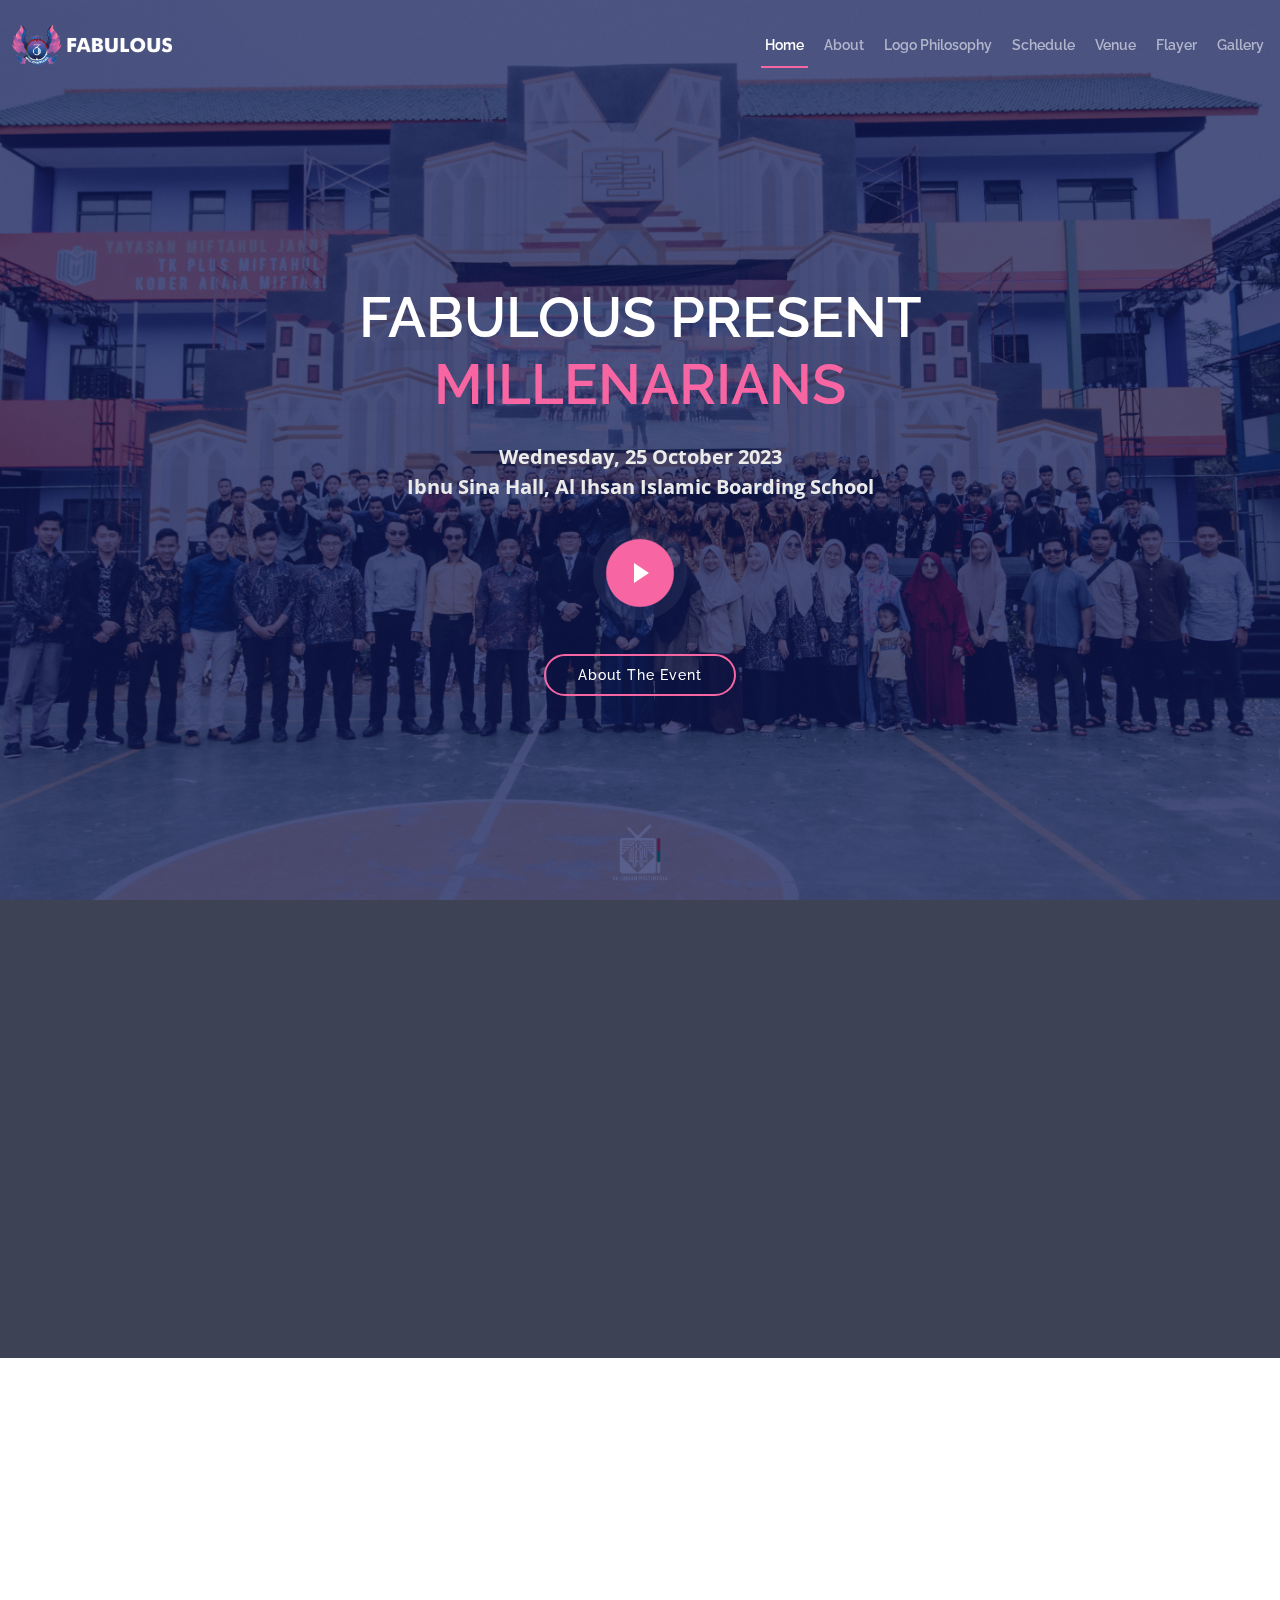
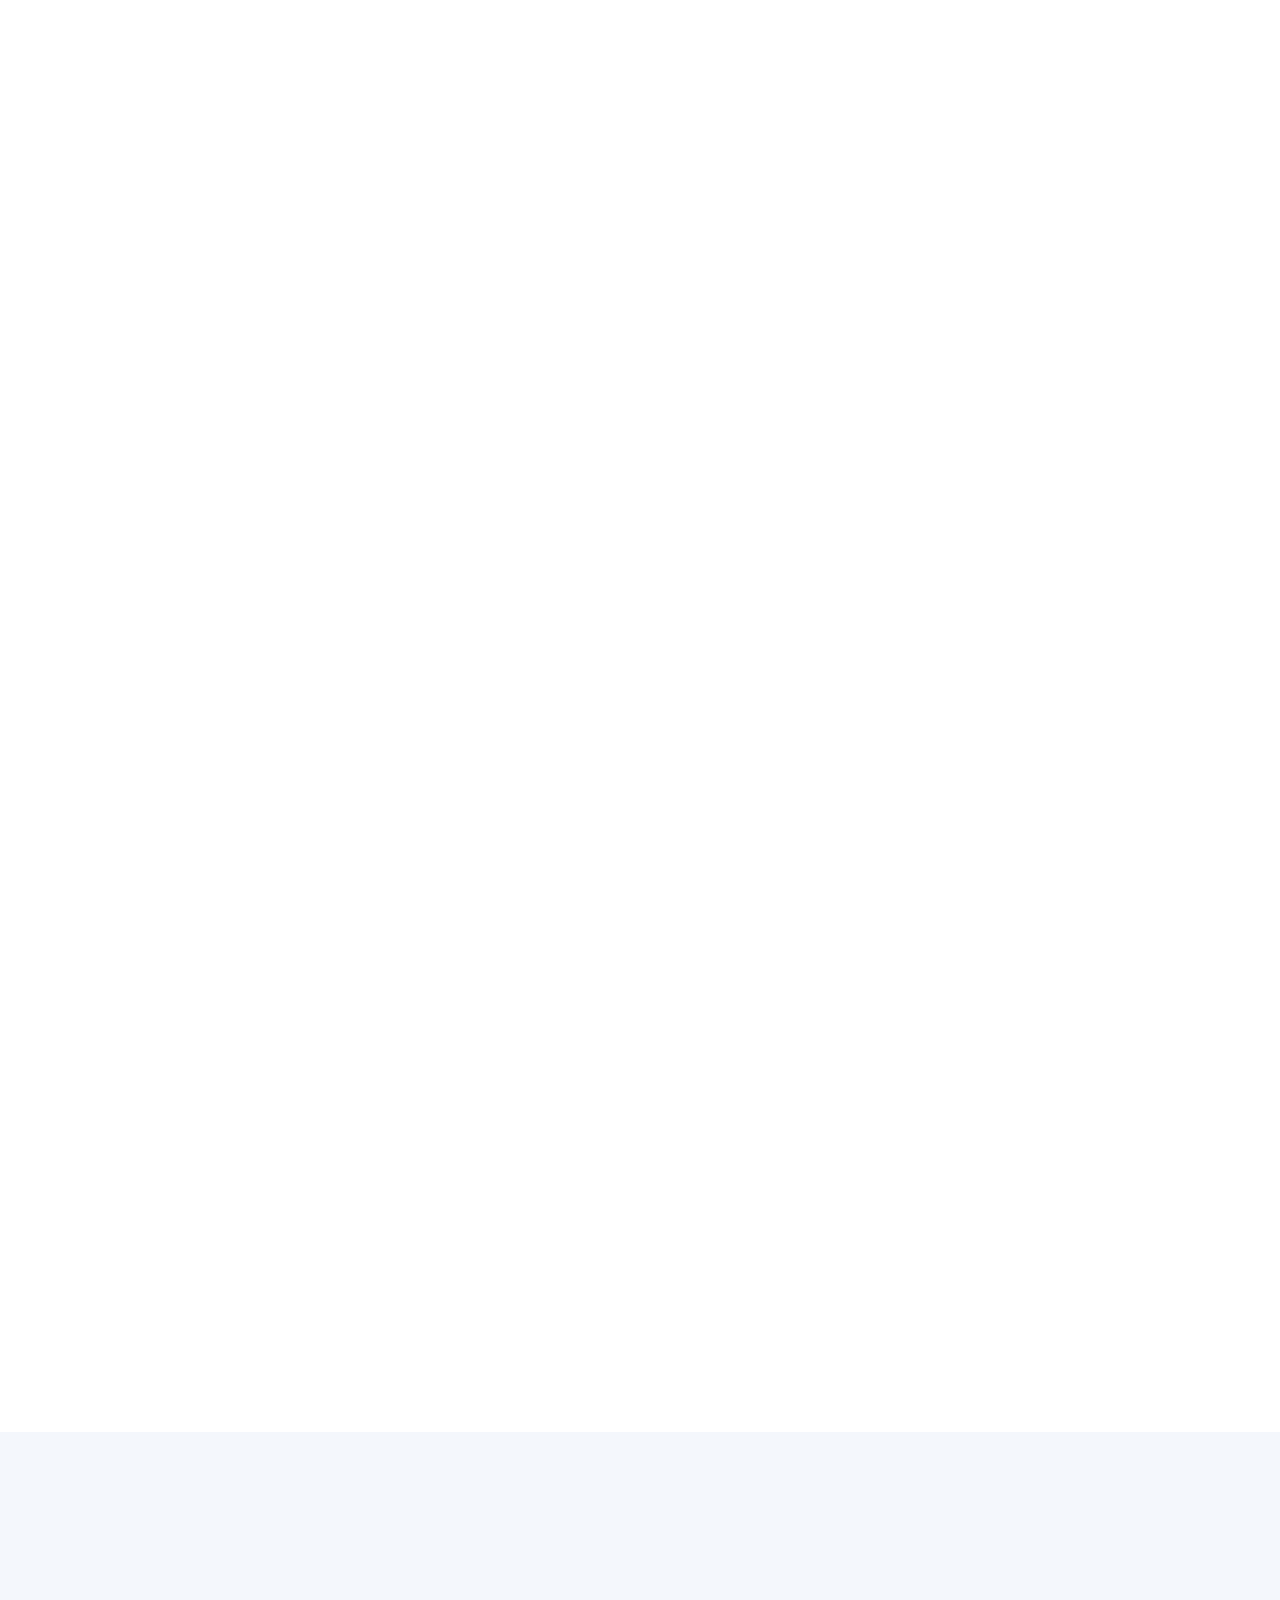
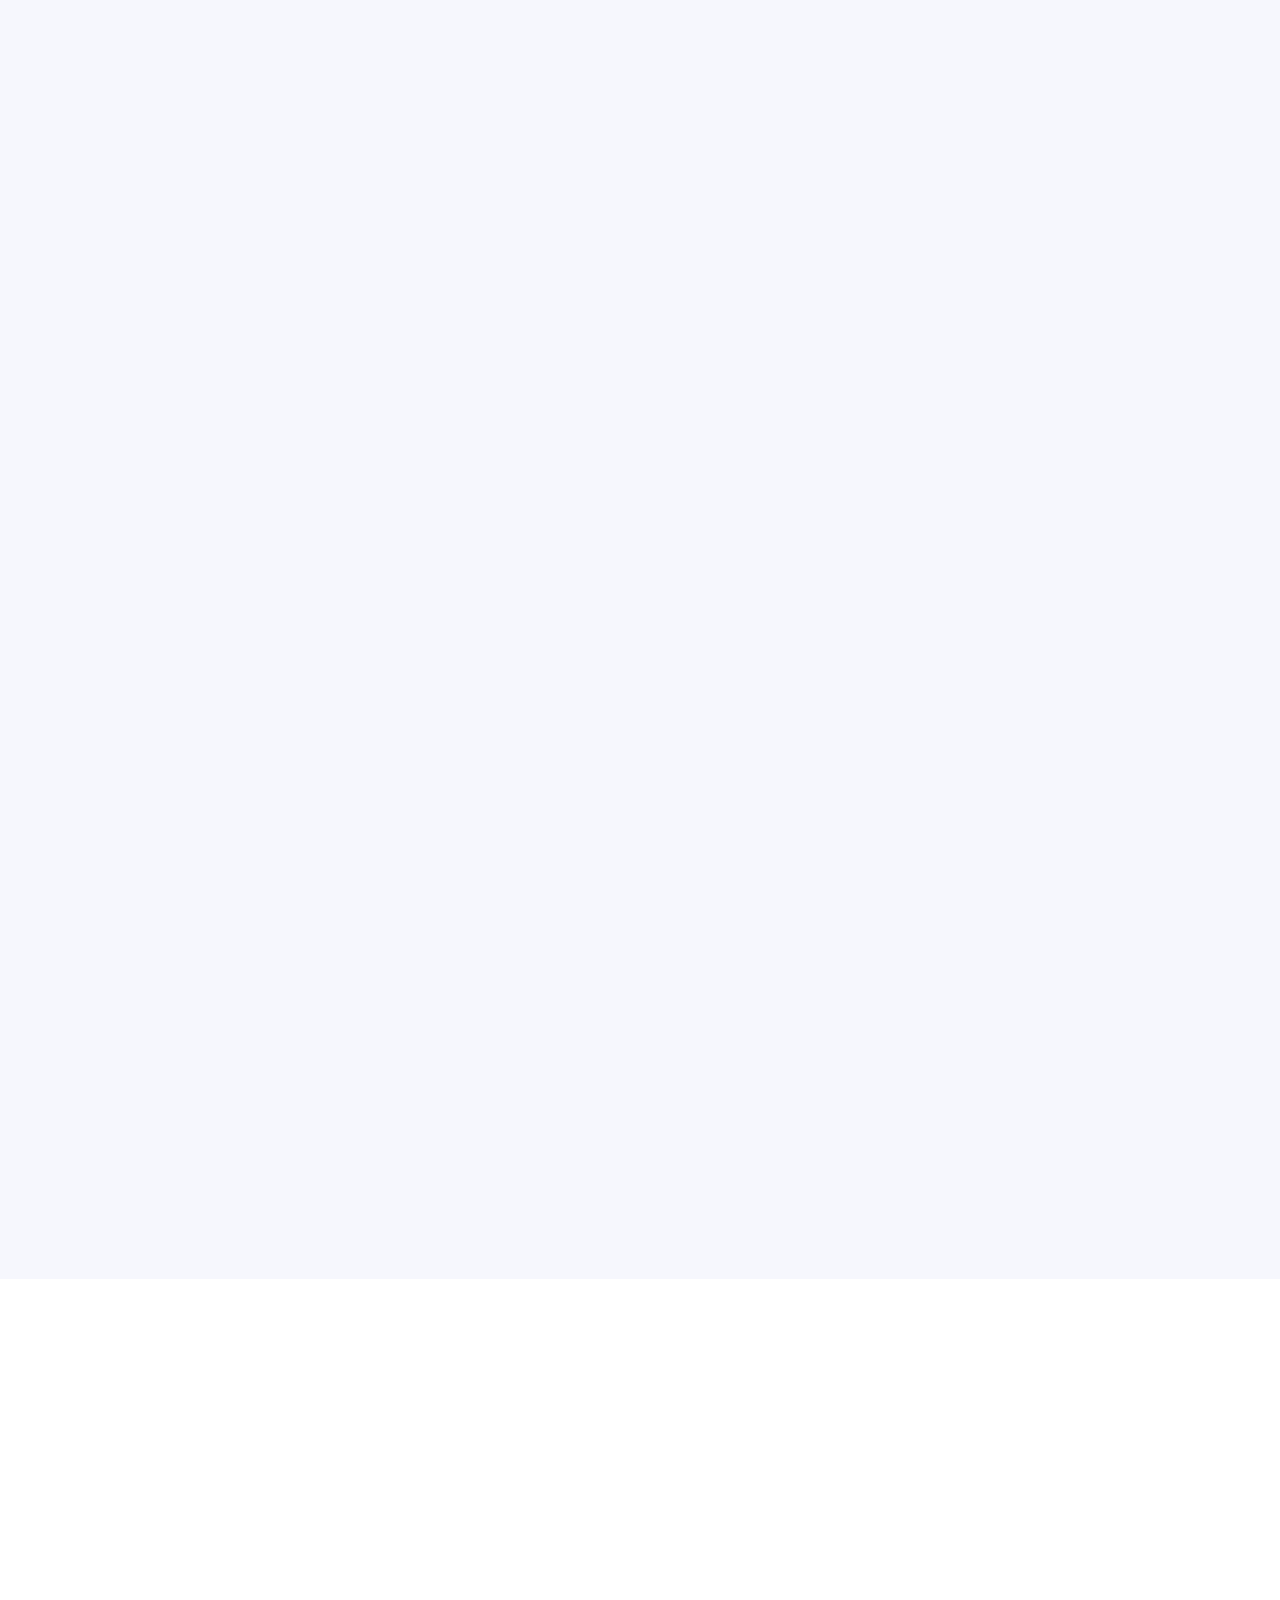
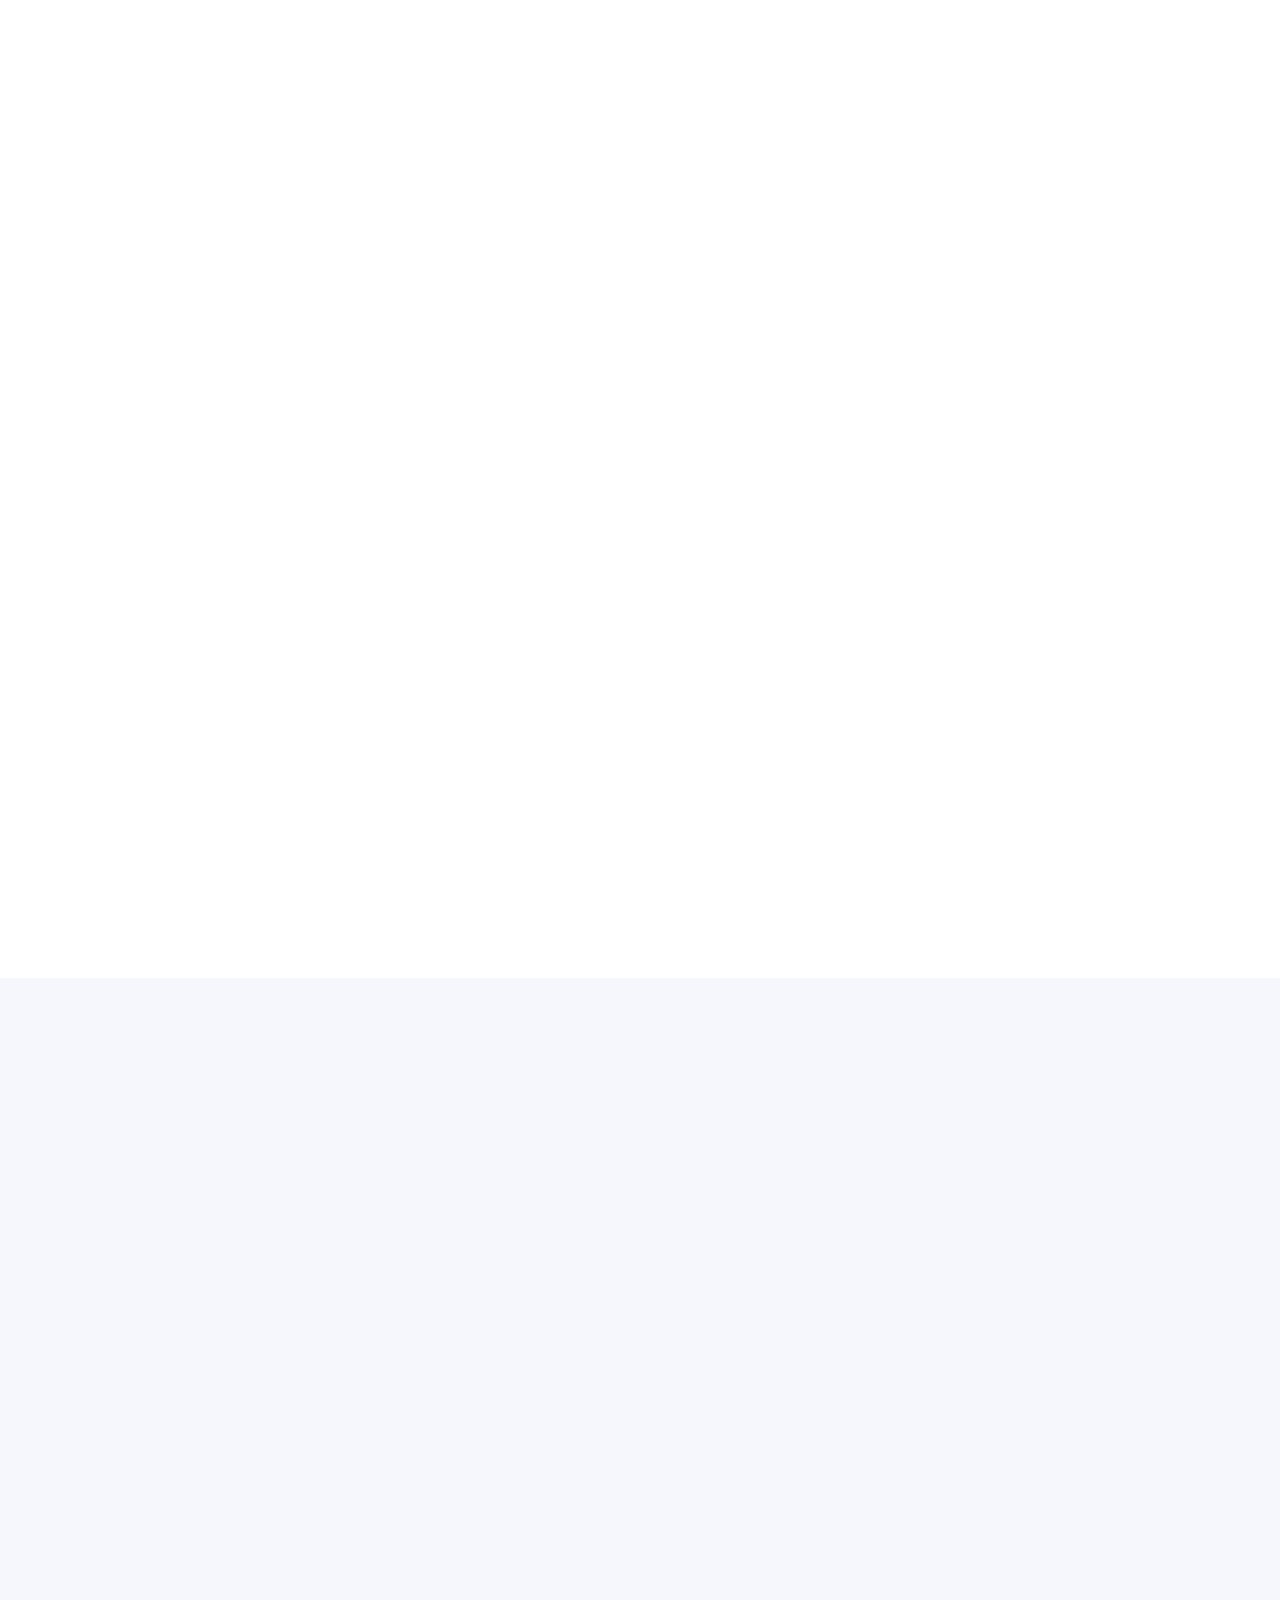
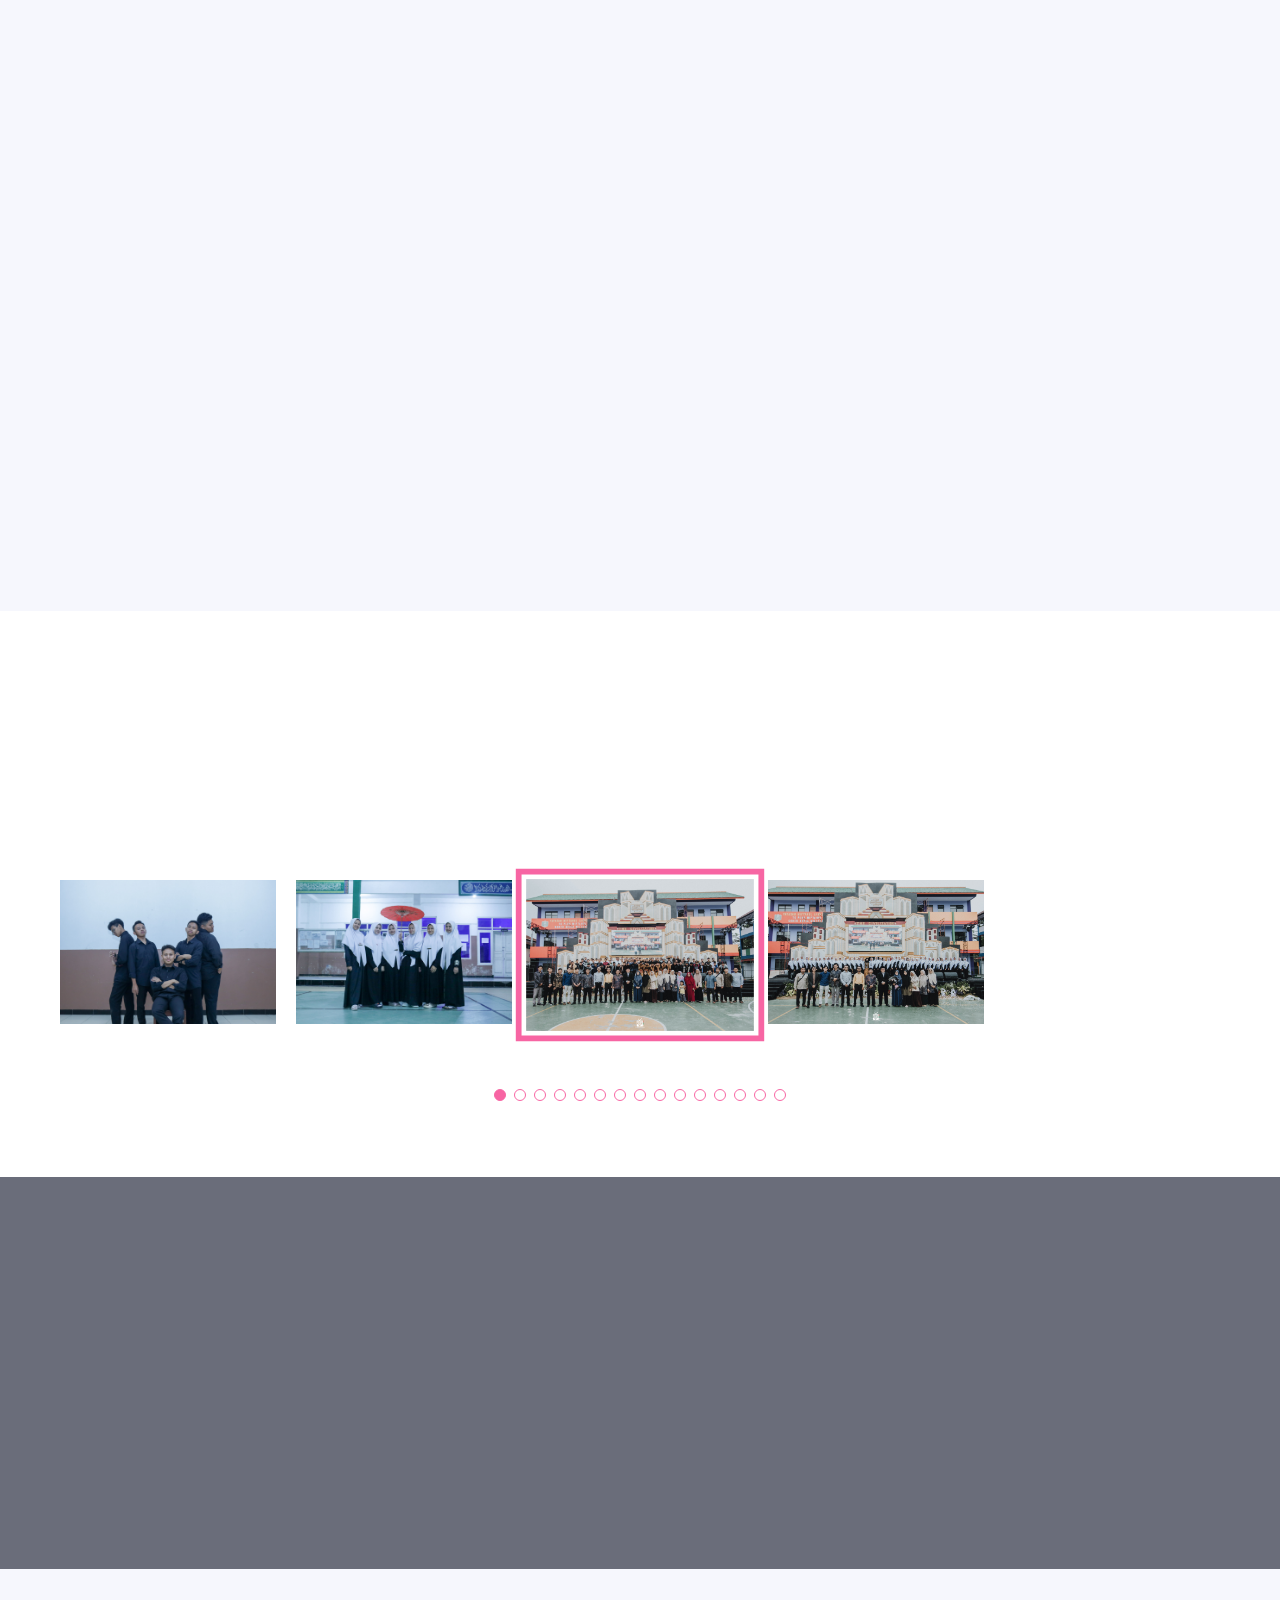
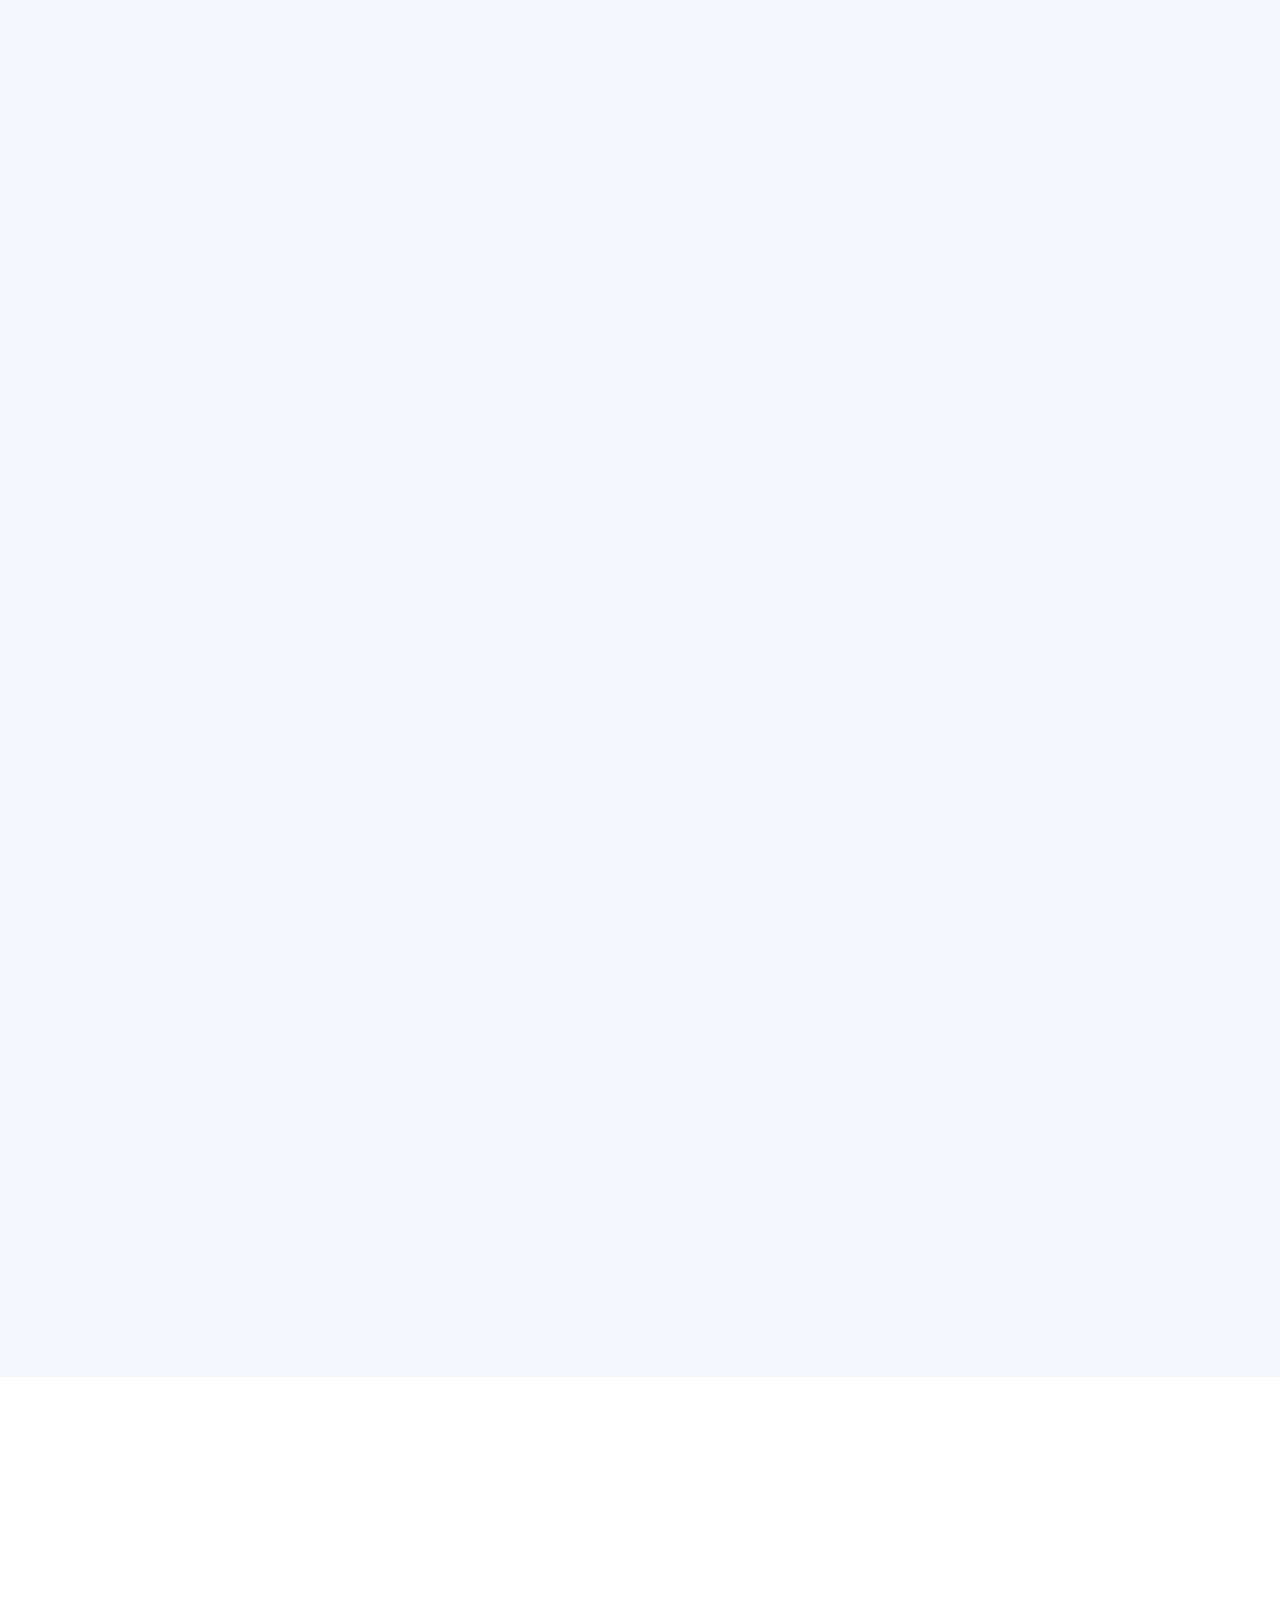
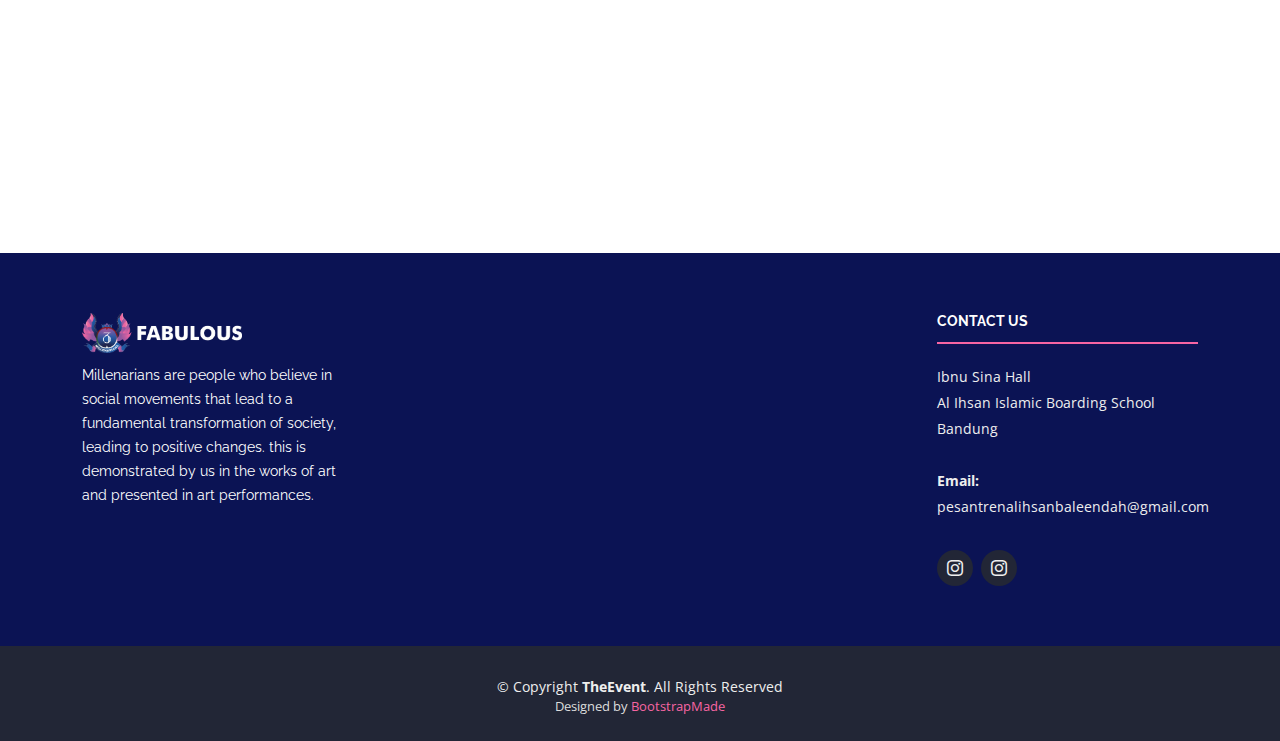
==== commit 66f2c026: "update link image" ====
--- a/index.html
+++ b/index.html
@@ -875,9 +875,9 @@
               </a>
             </div>
             <div class="swiper-slide text-center">
-              <a href="assets/img/gallery/image-1.jpg" class="gallery-lightbox">
-                <img
-                  src="assets/img/gallery/image-1.jpg"
+              <a href="assets/img/gallery/image1.jpg" class="gallery-lightbox">
+                <img
+                  src="assets/img/gallery/image1.jpg"
                   class="img-fluid"
                   alt=""
                   style="max-height: 210px"
@@ -885,9 +885,9 @@
               </a>
             </div>
             <div class="swiper-slide text-center">
-              <a href="assets/img/gallery/image-2.JPG" class="gallery-lightbox">
-                <img
-                  src="assets/img/gallery/image-2.JPG"
+              <a href="assets/img/gallery/image2.JPG" class="gallery-lightbox">
+                <img
+                  src="assets/img/gallery/image2.JPG"
                   class="img-fluid"
                   alt=""
                   style="max-height: 210px"
@@ -895,9 +895,9 @@
               </a>
             </div>
             <div class="swiper-slide text-center">
-              <a href="assets/img/gallery/image-3.jpg" class="gallery-lightbox">
-                <img
-                  src="assets/img/gallery/image-3.jpg"
+              <a href="assets/img/gallery/image3.jpg" class="gallery-lightbox">
+                <img
+                  src="assets/img/gallery/image3.jpg"
                   class="img-fluid"
                   alt=""
                   style="max-height: 210px"
@@ -905,9 +905,9 @@
               </a>
             </div>
             <div class="swiper-slide text-center">
-              <a href="assets/img/gallery/image-4.jpg" class="gallery-lightbox">
-                <img
-                  src="assets/img/gallery/image-4.jpg"
+              <a href="assets/img/gallery/image4.jpg" class="gallery-lightbox">
+                <img
+                  src="assets/img/gallery/image4.jpg"
                   class="img-fluid"
                   alt=""
                   style="max-height: 210px"
@@ -915,9 +915,9 @@
               </a>
             </div>
             <div class="swiper-slide text-center">
-              <a href="assets/img/gallery/image-5.JPG" class="gallery-lightbox">
-                <img
-                  src="assets/img/gallery/image-5.JPG"
+              <a href="assets/img/gallery/image5.JPG" class="gallery-lightbox">
+                <img
+                  src="assets/img/gallery/image5.JPG"
                   class="img-fluid"
                   alt=""
                   style="max-height: 210px"
@@ -925,9 +925,9 @@
               </a>
             </div>
             <div class="swiper-slide text-center">
-              <a href="assets/img/gallery/image-6.JPG" class="gallery-lightbox">
-                <img
-                  src="assets/img/gallery/image-6.JPG"
+              <a href="assets/img/gallery/image6.JPG" class="gallery-lightbox">
+                <img
+                  src="assets/img/gallery/image6.JPG"
                   class="img-fluid"
                   alt=""
                   style="max-height: 210px"
@@ -935,9 +935,9 @@
               </a>
             </div>
             <div class="swiper-slide text-center">
-              <a href="assets/img/gallery/image-8.JPG" class="gallery-lightbox">
-                <img
-                  src="assets/img/gallery/image-8.JPG"
+              <a href="assets/img/gallery/image8.JPG" class="gallery-lightbox">
+                <img
+                  src="assets/img/gallery/image8.JPG"
                   class="img-fluid"
                   alt=""
                   style="max-height: 210px"
@@ -945,9 +945,9 @@
               </a>
             </div>
             <div class="swiper-slide text-center">
-              <a href="assets/img/gallery/image-9.JPG" class="gallery-lightbox">
-                <img
-                  src="assets/img/gallery/image-9.JPG"
+              <a href="assets/img/gallery/image9.JPG" class="gallery-lightbox">
+                <img
+                  src="assets/img/gallery/image9.JPG"
                   class="img-fluid"
                   alt=""
                   style="max-height: 210px"
@@ -955,9 +955,9 @@
               </a>
             </div>
             <div class="swiper-slide text-center">
-              <a href="assets/img/gallery/image-10.JPG" class="gallery-lightbox">
-                <img
-                  src="assets/img/gallery/image-10.JPG"
+              <a href="assets/img/gallery/image10.JPG" class="gallery-lightbox">
+                <img
+                  src="assets/img/gallery/image10.JPG"
                   class="img-fluid"
                   alt=""
                   style="max-height: 210px"
@@ -965,9 +965,9 @@
               </a>
             </div>
             <div class="swiper-slide text-center">
-              <a href="assets/img/gallery/image-11.JPG" class="gallery-lightbox">
-                <img
-                  src="assets/img/gallery/image-11.JPG"
+              <a href="assets/img/gallery/image11.JPG" class="gallery-lightbox">
+                <img
+                  src="assets/img/gallery/image11.JPG"
                   class="img-fluid"
                   alt=""
                   style="max-height: 210px"
@@ -975,9 +975,9 @@
               </a>
             </div>
             <div class="swiper-slide text-center">
-              <a href="assets/img/gallery/image-12.JPG" class="gallery-lightbox">
-                <img
-                  src="assets/img/gallery/image-12.JPG"
+              <a href="assets/img/gallery/image12.JPG" class="gallery-lightbox">
+                <img
+                  src="assets/img/gallery/image12.JPG"
                   class="img-fluid"
                   alt=""
                   style="max-height: 210px"
@@ -985,9 +985,9 @@
               </a>
             </div>
             <div class="swiper-slide text-center">
-              <a href="assets/img/gallery/img-13.JPG" class="gallery-lightbox">
-                <img
-                  src="assets/img/gallery/img-13.JPG"
+              <a href="assets/img/gallery/image13.JPG" class="gallery-lightbox">
+                <img
+                  src="assets/img/gallery/image13.JPG"
                   class="img-fluid"
                   alt=""
                   style="max-height: 210px"
@@ -995,9 +995,9 @@
               </a>
             </div>
             <div class="swiper-slide text-center">
-              <a href="assets/img/gallery/img-14.JPG" class="gallery-lightbox">
-                <img
-                  src="assets/img/gallery/img-14.JPG"
+              <a href="assets/img/gallery/image14.JPG" class="gallery-lightbox">
+                <img
+                  src="assets/img/gallery/image14.JPG"
                   class="img-fluid"
                   alt=""
                   style="max-height: 210px"
@@ -1005,9 +1005,9 @@
               </a>
             </div>
             <div class="swiper-slide text-center">
-              <a href="assets/img/gallery/img-15.JPG" class="gallery-lightbox">
-                <img
-                  src="assets/img/gallery/img-15.JPG"
+              <a href="assets/img/gallery/image15.JPG" class="gallery-lightbox">
+                <img
+                  src="assets/img/gallery/image15.JPG"
                   class="img-fluid"
                   alt=""
                   style="max-height: 210px"
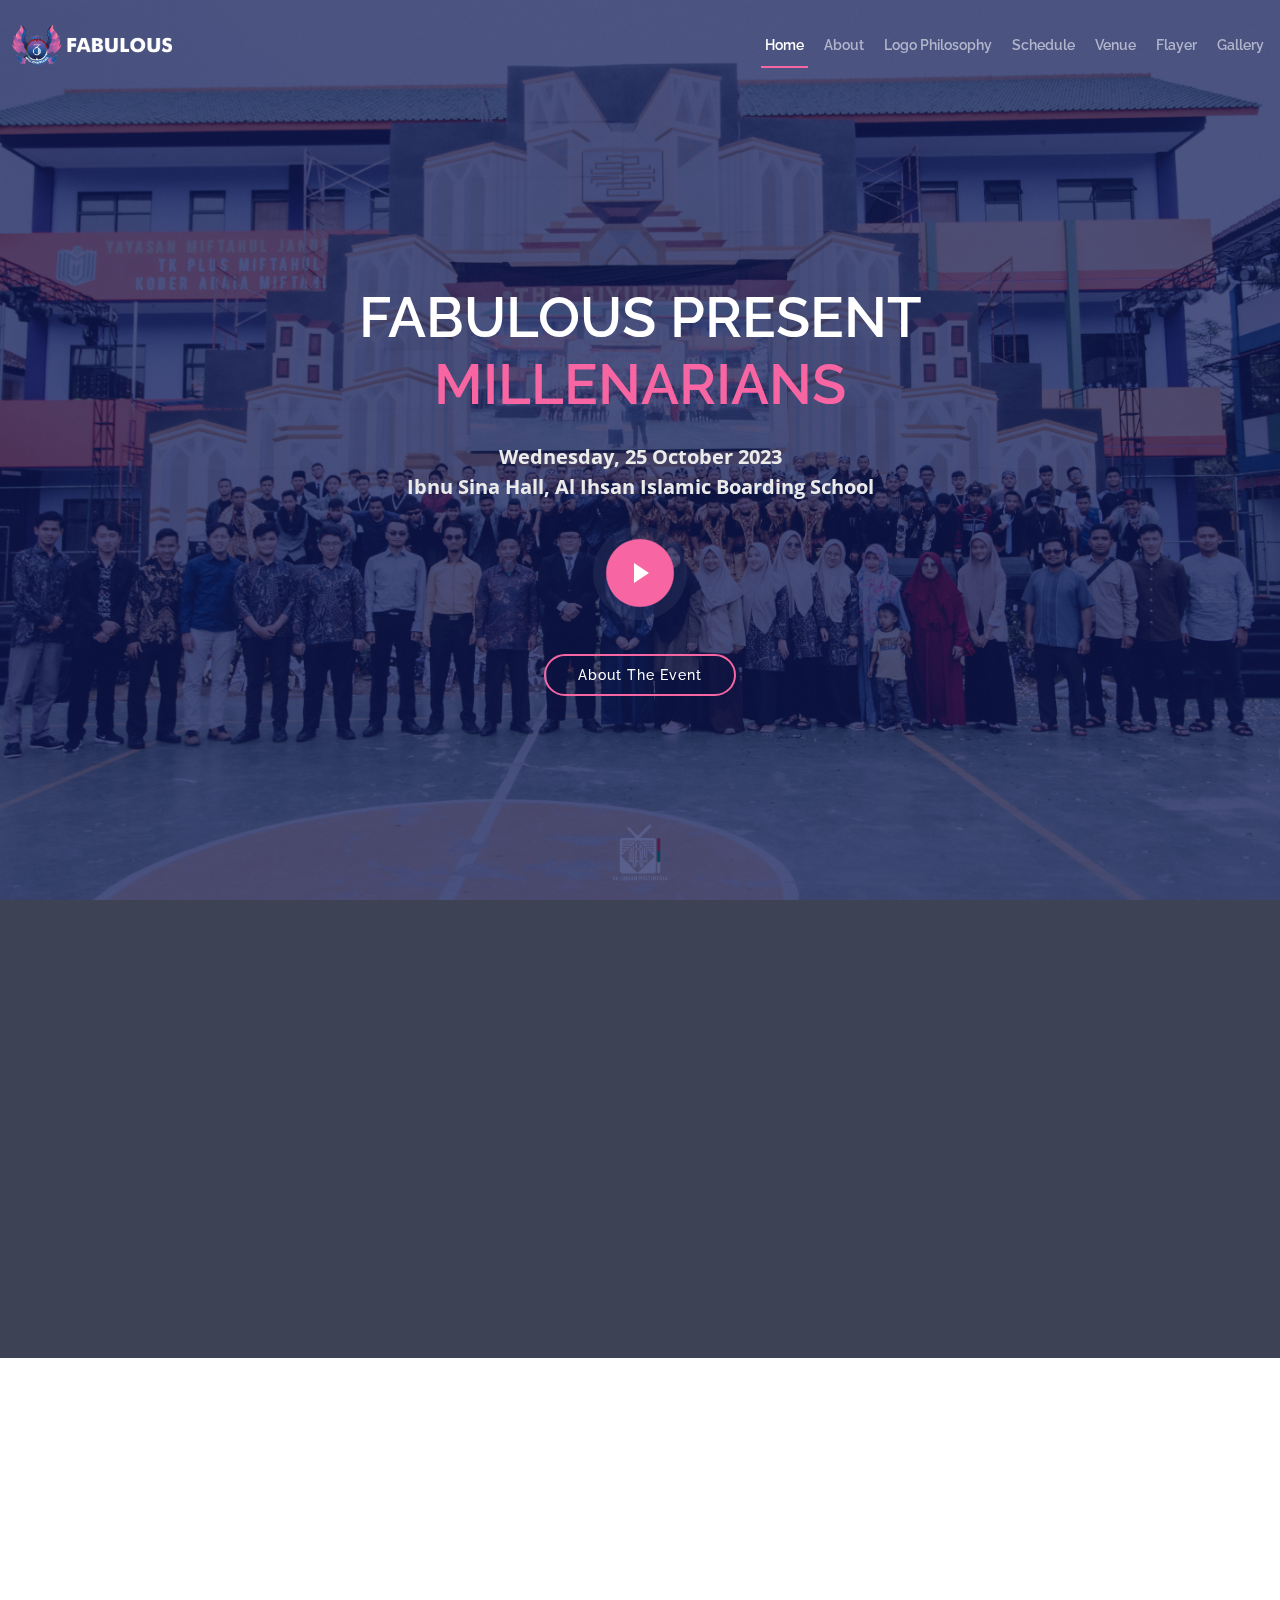
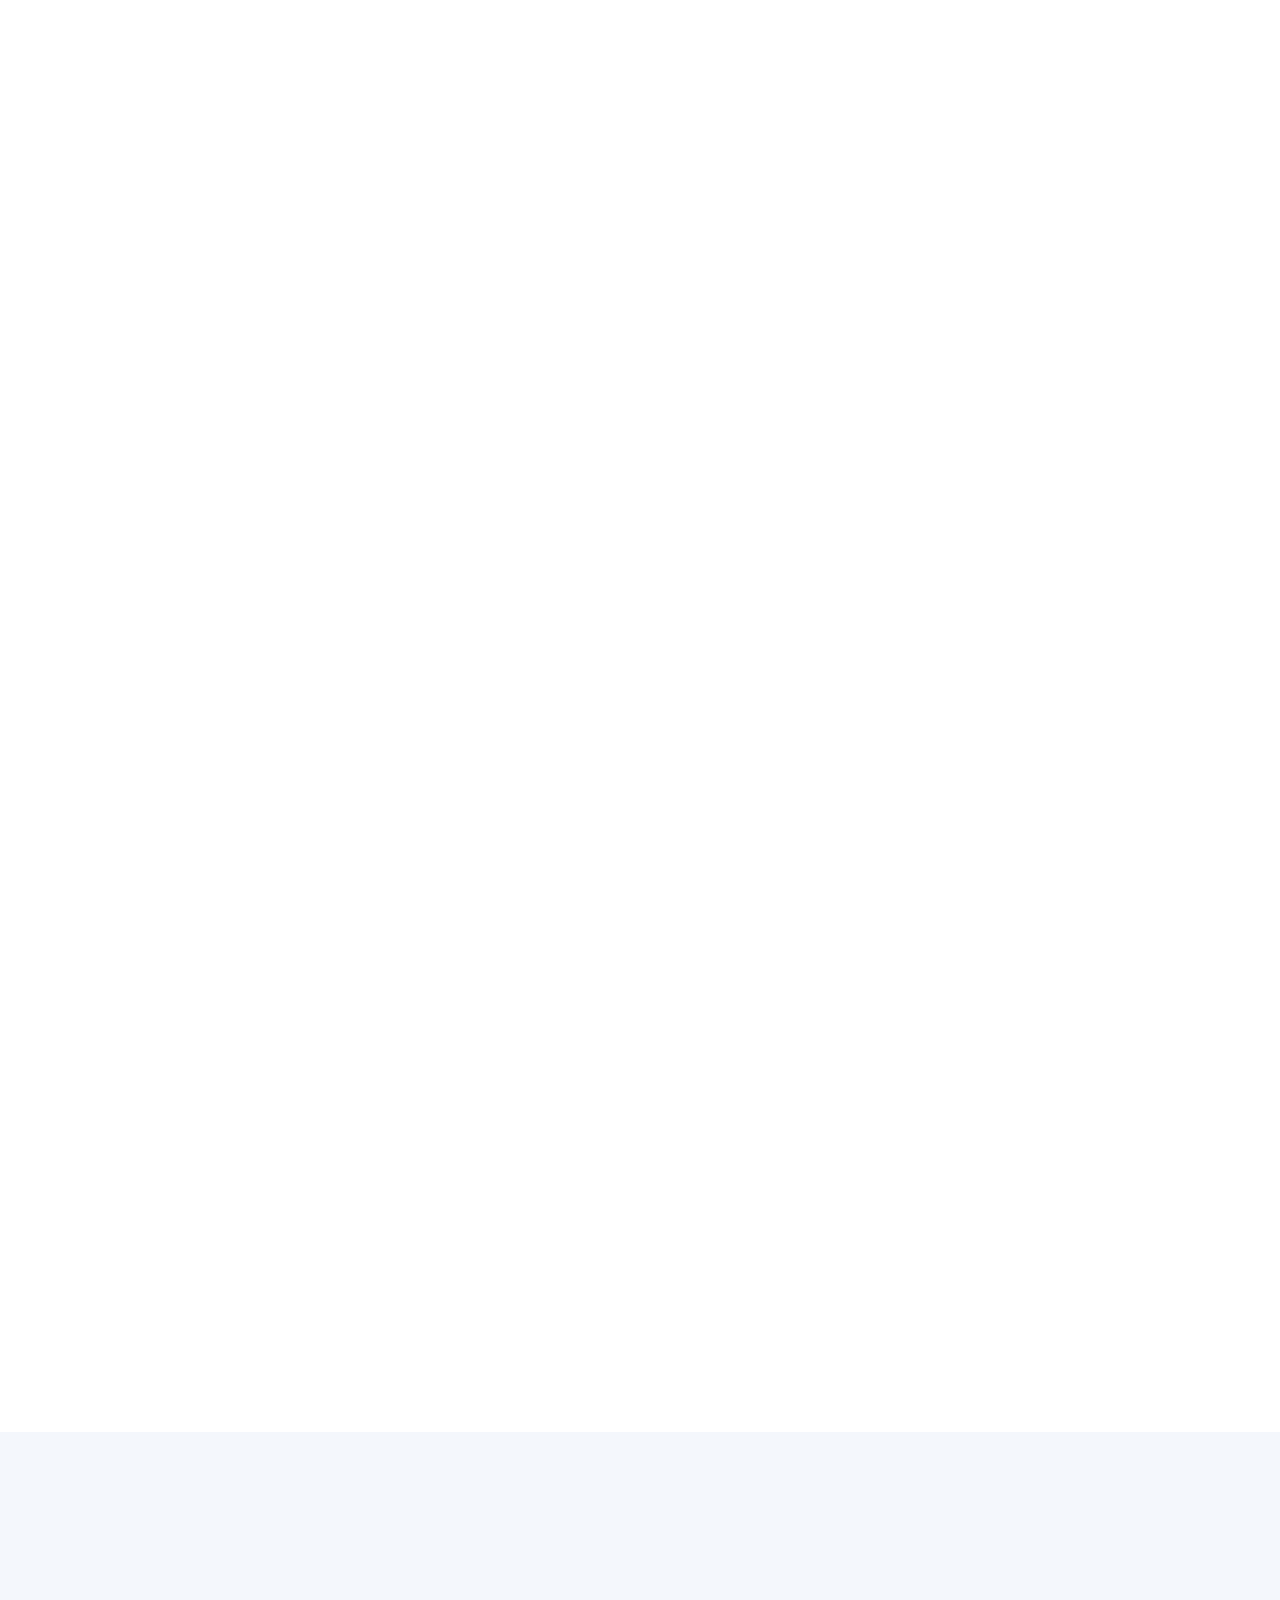
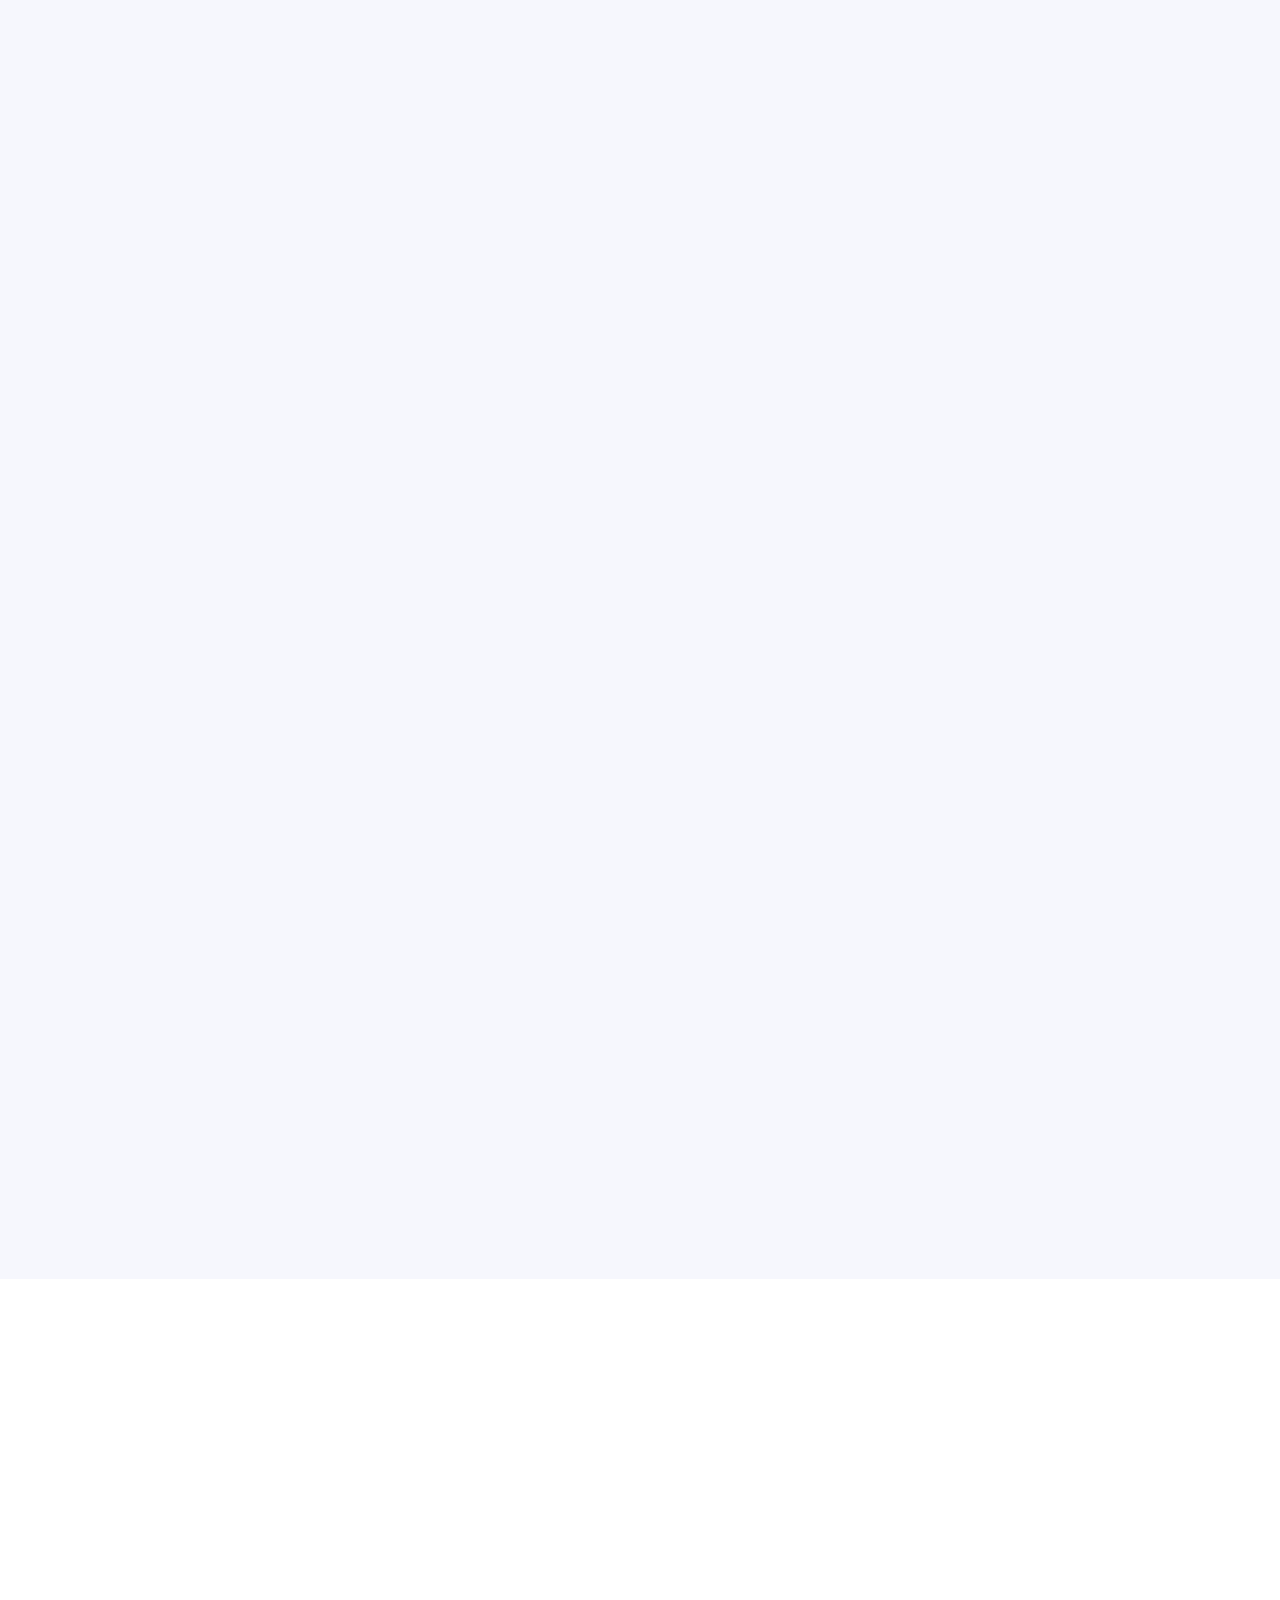
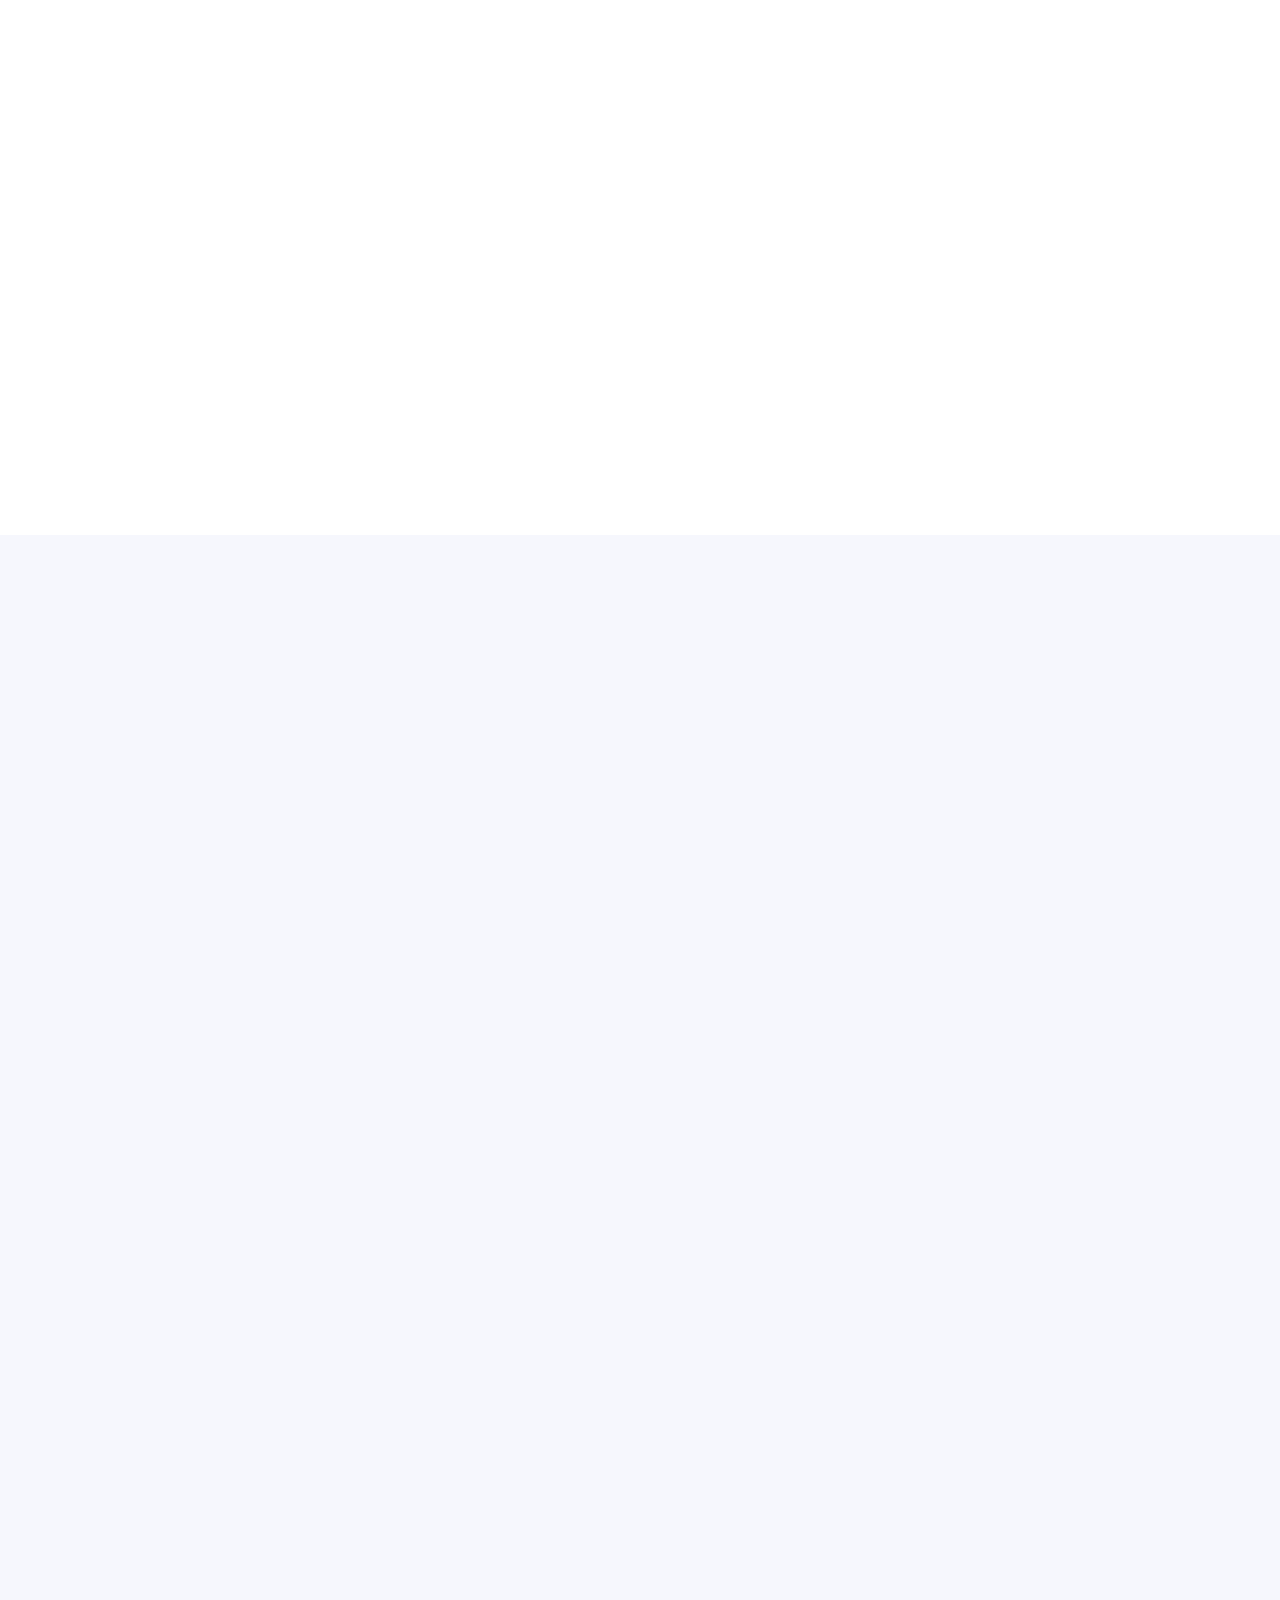
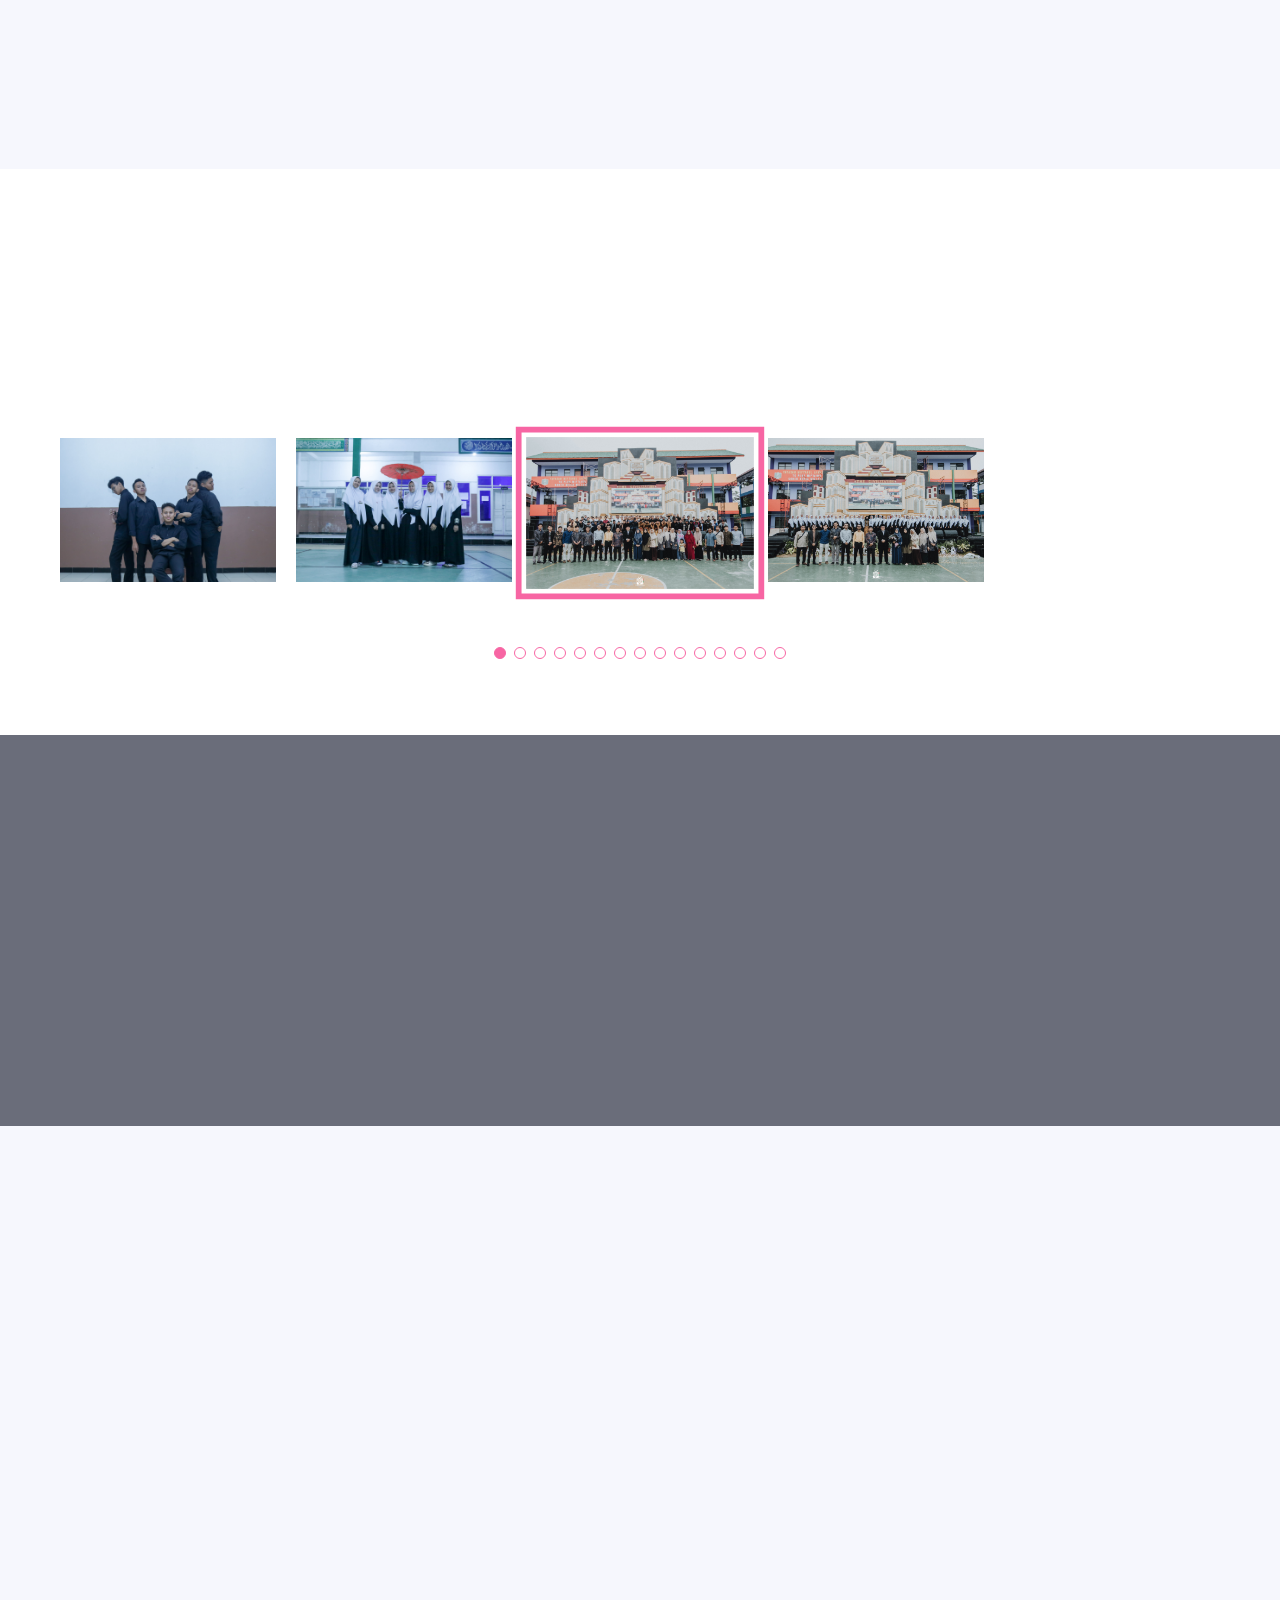
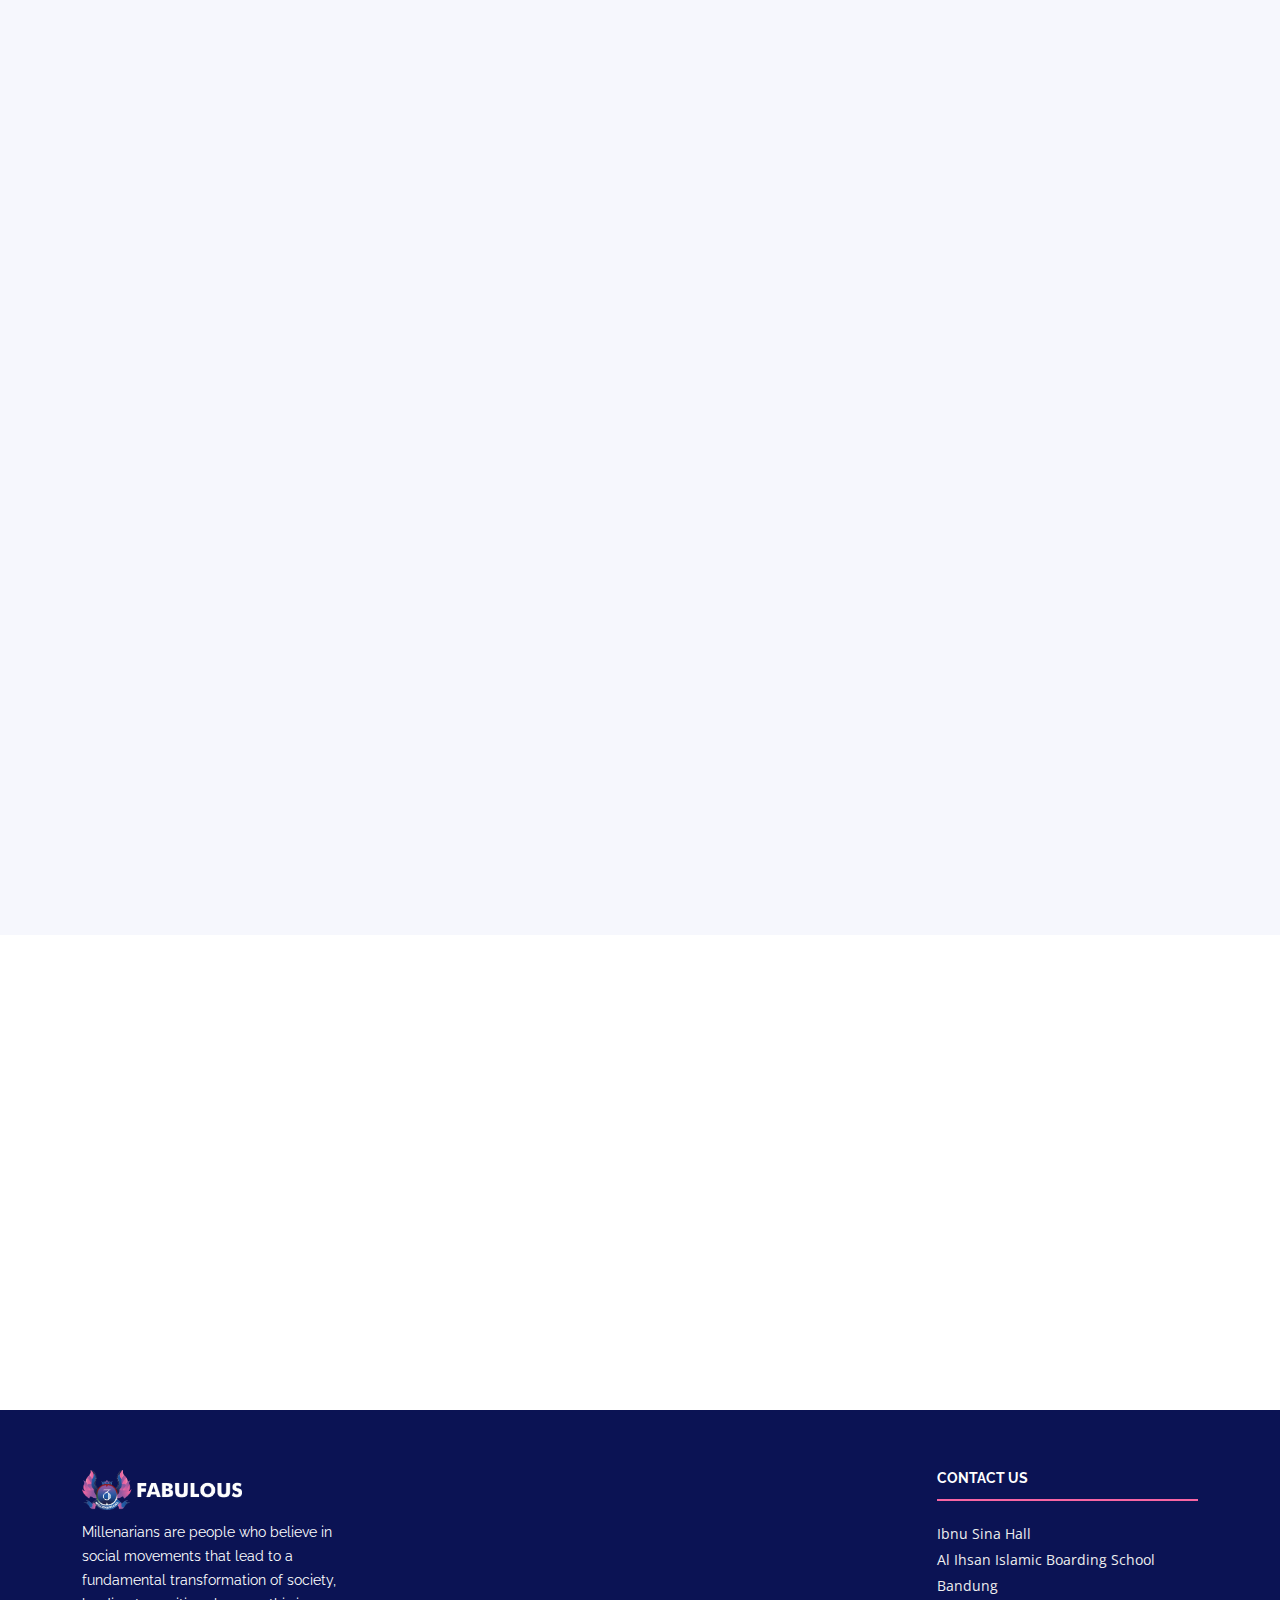
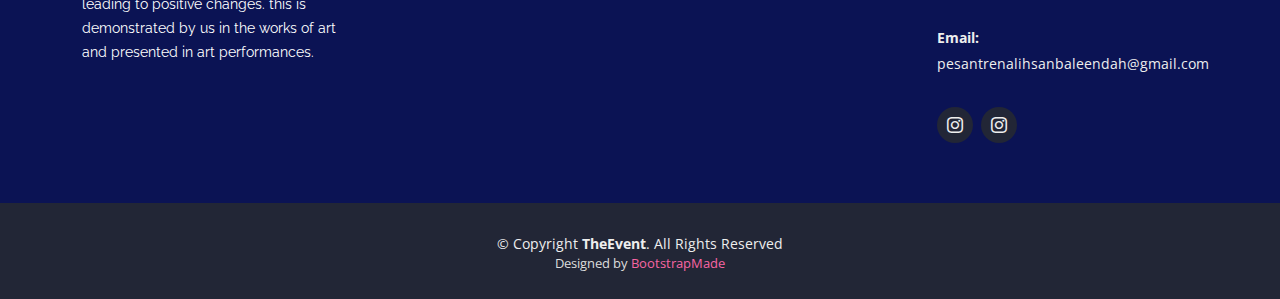
==== commit 35e51516: "fixing image" ====
--- a/index.html
+++ b/index.html
@@ -668,12 +668,12 @@
             <div class="col-lg-3 col-md-4">
               <div class="venue-gallery">
                 <a
-                  href="assets/img/venue-gallery/1.jpg"
+                  href="assets/img/venue-gallery/1.JPG"
                   class="glightbox"
                   data-gall="venue-gallery"
                 >
                   <img
-                    src="assets/img/venue-gallery/1.jpg"
+                    src="assets/img/venue-gallery/1.JPG"
                     alt=""
                     class="img-fluid"
                   />
@@ -684,12 +684,12 @@
             <div class="col-lg-3 col-md-4">
               <div class="venue-gallery">
                 <a
-                  href="assets/img/venue-gallery/2.jpg"
+                  href="assets/img/venue-gallery/2.JPG"
                   class="glightbox"
                   data-gall="venue-gallery"
                 >
                   <img
-                    src="assets/img/venue-gallery/2.jpg"
+                    src="assets/img/venue-gallery/2.JPG"
                     alt=""
                     class="img-fluid"
                   />
@@ -700,12 +700,12 @@
             <div class="col-lg-3 col-md-4">
               <div class="venue-gallery">
                 <a
-                  href="assets/img/venue-gallery/3.jpg"
+                  href="assets/img/venue-gallery/3.JPG"
                   class="glightbox"
                   data-gall="venue-gallery"
                 >
                   <img
-                    src="assets/img/venue-gallery/3.jpg"
+                    src="assets/img/venue-gallery/3.JPG"
                     alt=""
                     class="img-fluid"
                   />
@@ -716,12 +716,12 @@
             <div class="col-lg-3 col-md-4">
               <div class="venue-gallery">
                 <a
-                  href="assets/img/venue-gallery/4.jpg"
+                  href="assets/img/venue-gallery/4.JPG"
                   class="glightbox"
                   data-gall="venue-gallery"
                 >
                   <img
-                    src="assets/img/venue-gallery/4.jpg"
+                    src="assets/img/venue-gallery/4.JPG"
                     alt=""
                     class="img-fluid"
                   />
@@ -732,12 +732,12 @@
             <div class="col-lg-3 col-md-4">
               <div class="venue-gallery">
                 <a
-                  href="assets/img/venue-gallery/5.jpg"
+                  href="assets/img/venue-gallery/5.JPG"
                   class="glightbox"
                   data-gall="venue-gallery"
                 >
                   <img
-                    src="assets/img/venue-gallery/5.jpg"
+                    src="assets/img/venue-gallery/5.JPG"
                     alt=""
                     class="img-fluid"
                   />
@@ -748,12 +748,12 @@
             <div class="col-lg-3 col-md-4">
               <div class="venue-gallery">
                 <a
-                  href="assets/img/venue-gallery/6.jpg"
+                  href="assets/img/venue-gallery/6.JPG"
                   class="glightbox"
                   data-gall="venue-gallery"
                 >
                   <img
-                    src="assets/img/venue-gallery/6.jpg"
+                    src="assets/img/venue-gallery/6.JPG"
                     alt=""
                     class="img-fluid"
                   />
@@ -764,12 +764,12 @@
             <div class="col-lg-3 col-md-4">
               <div class="venue-gallery">
                 <a
-                  href="assets/img/venue-gallery/7.jpg"
+                  href="assets/img/venue-gallery/7.JPG"
                   class="glightbox"
                   data-gall="venue-gallery"
                 >
                   <img
-                    src="assets/img/venue-gallery/7.jpg"
+                    src="assets/img/venue-gallery/7.JPG"
                     alt=""
                     class="img-fluid"
                   />
@@ -780,12 +780,12 @@
             <div class="col-lg-3 col-md-4">
               <div class="venue-gallery">
                 <a
-                  href="assets/img/venue-gallery/8.jpg"
+                  href="assets/img/venue-gallery/8.JPG"
                   class="glightbox"
                   data-gall="venue-gallery"
                 >
                   <img
-                    src="assets/img/venue-gallery/8.jpg"
+                    src="assets/img/venue-gallery/8.JPG"
                     alt=""
                     class="img-fluid"
                   />
@@ -796,12 +796,12 @@
             <div class="col-lg-3 col-md-4">
               <div class="venue-gallery">
                 <a
-                  href="assets/img/venue-gallery/9.jpg"
+                  href="assets/img/venue-gallery/9.JPG"
                   class="glightbox"
                   data-gall="venue-gallery"
                 >
                   <img
-                    src="assets/img/venue-gallery/9.jpg"
+                    src="assets/img/venue-gallery/9.JPG"
                     alt=""
                     class="img-fluid"
                   />
@@ -811,12 +811,12 @@
             <div class="col-lg-3 col-md-4">
               <div class="venue-gallery">
                 <a
-                  href="assets/img/venue-gallery/10.jpg"
+                  href="assets/img/venue-gallery/10.JPG"
                   class="glightbox"
                   data-gall="venue-gallery"
                 >
                   <img
-                    src="assets/img/venue-gallery/10.jpg"
+                    src="assets/img/venue-gallery/10.JPG"
                     alt=""
                     class="img-fluid"
                   />
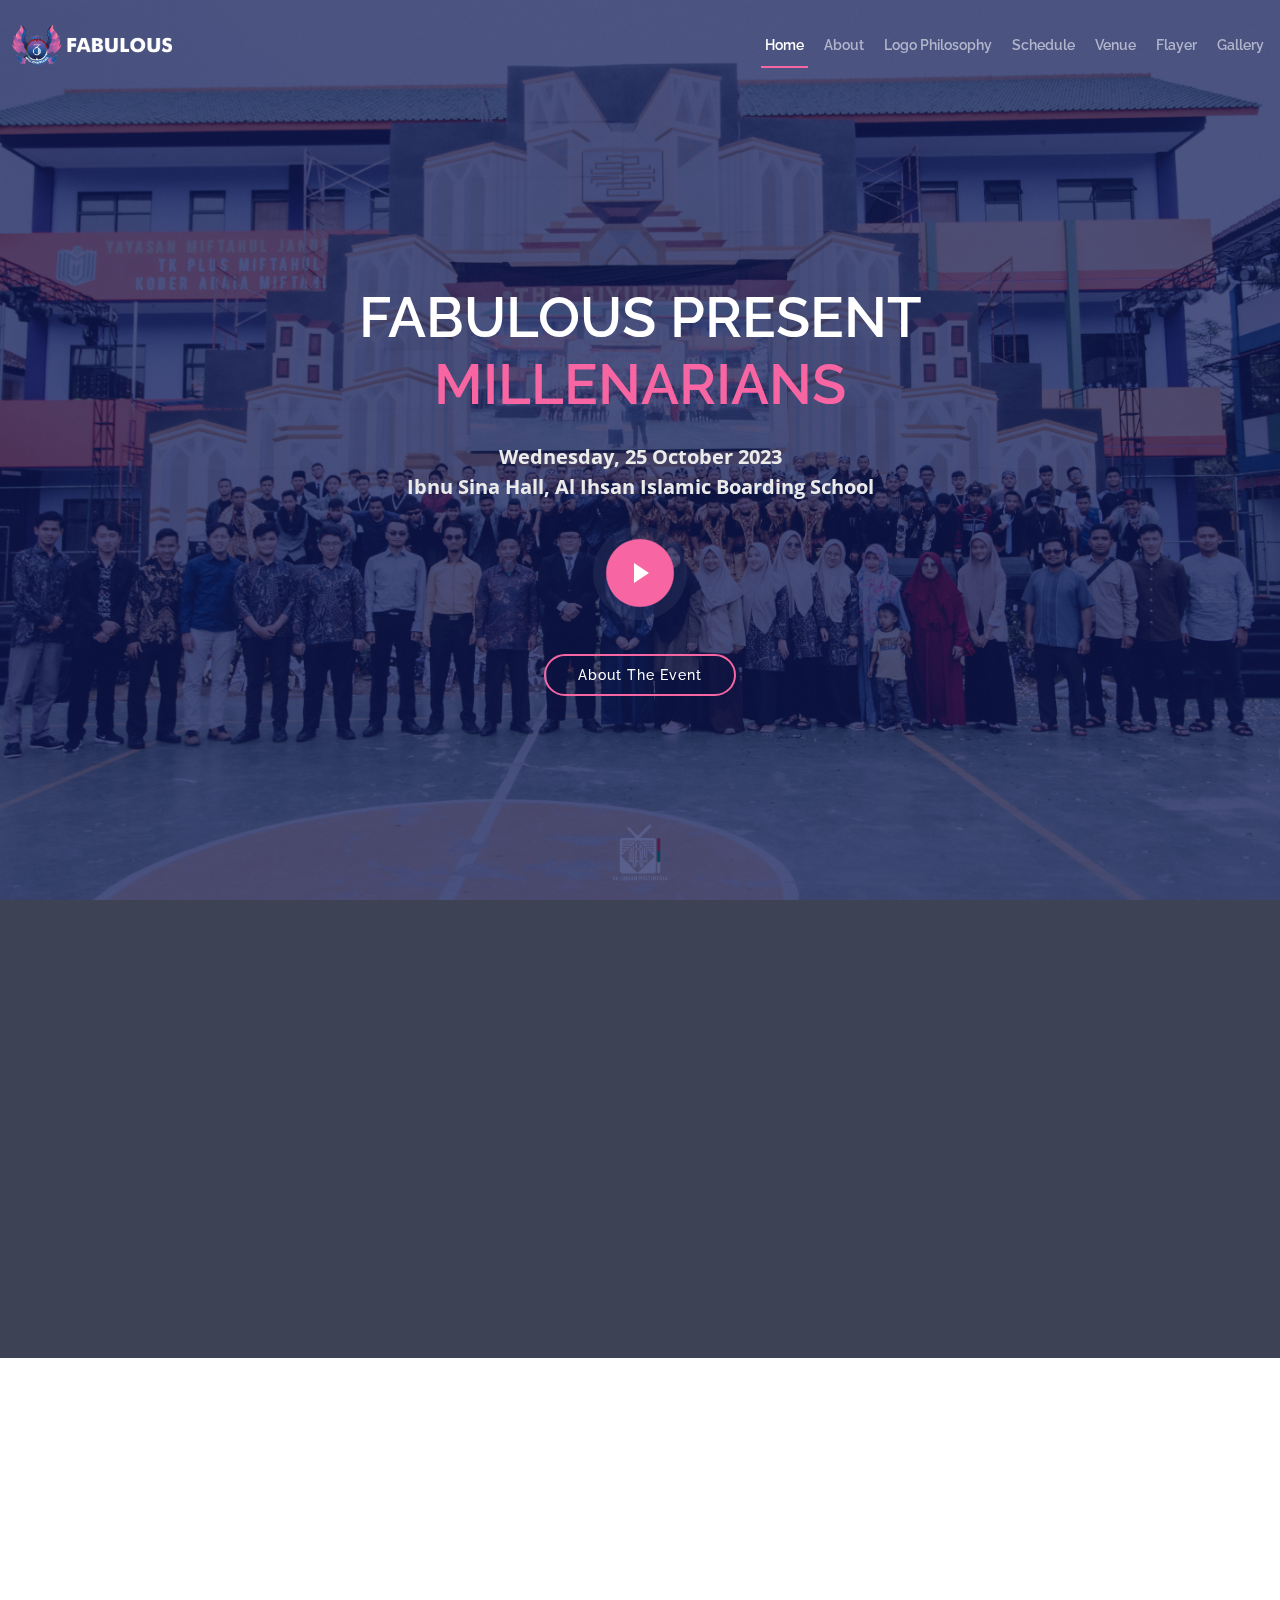
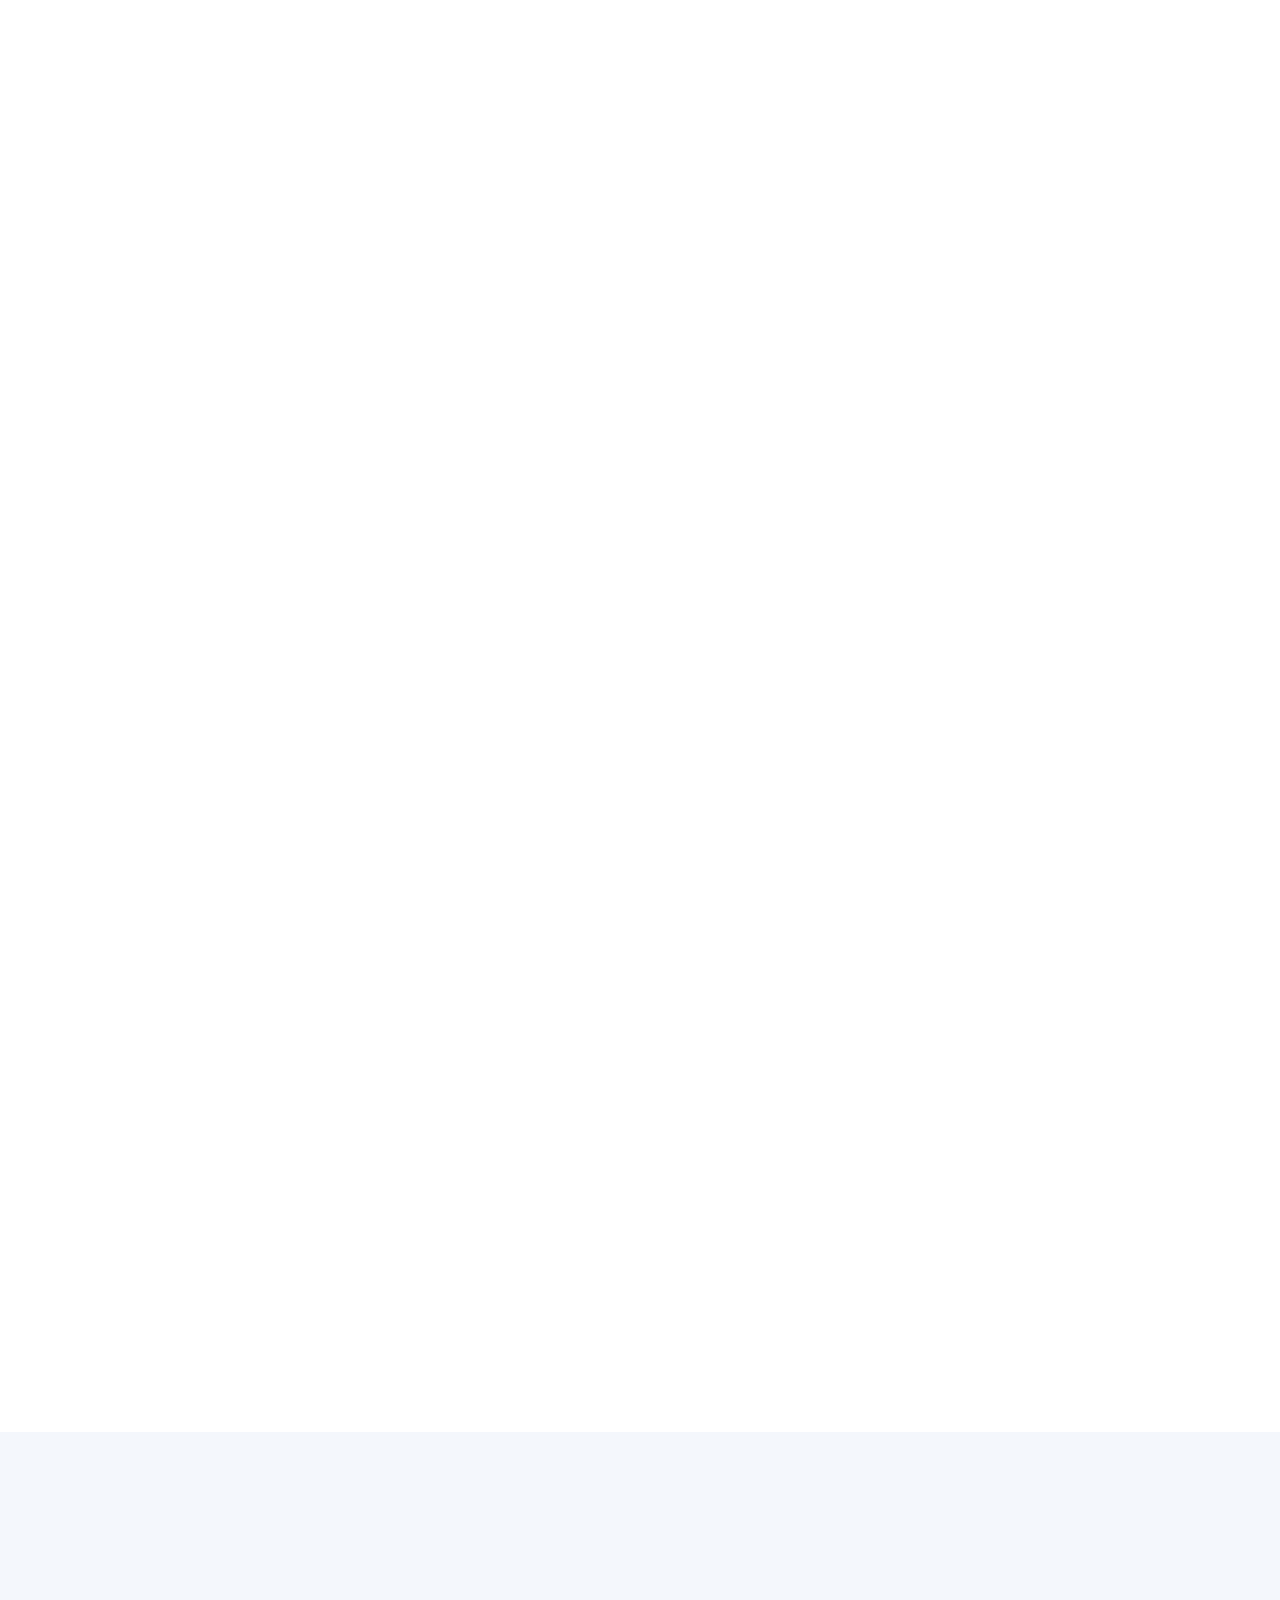
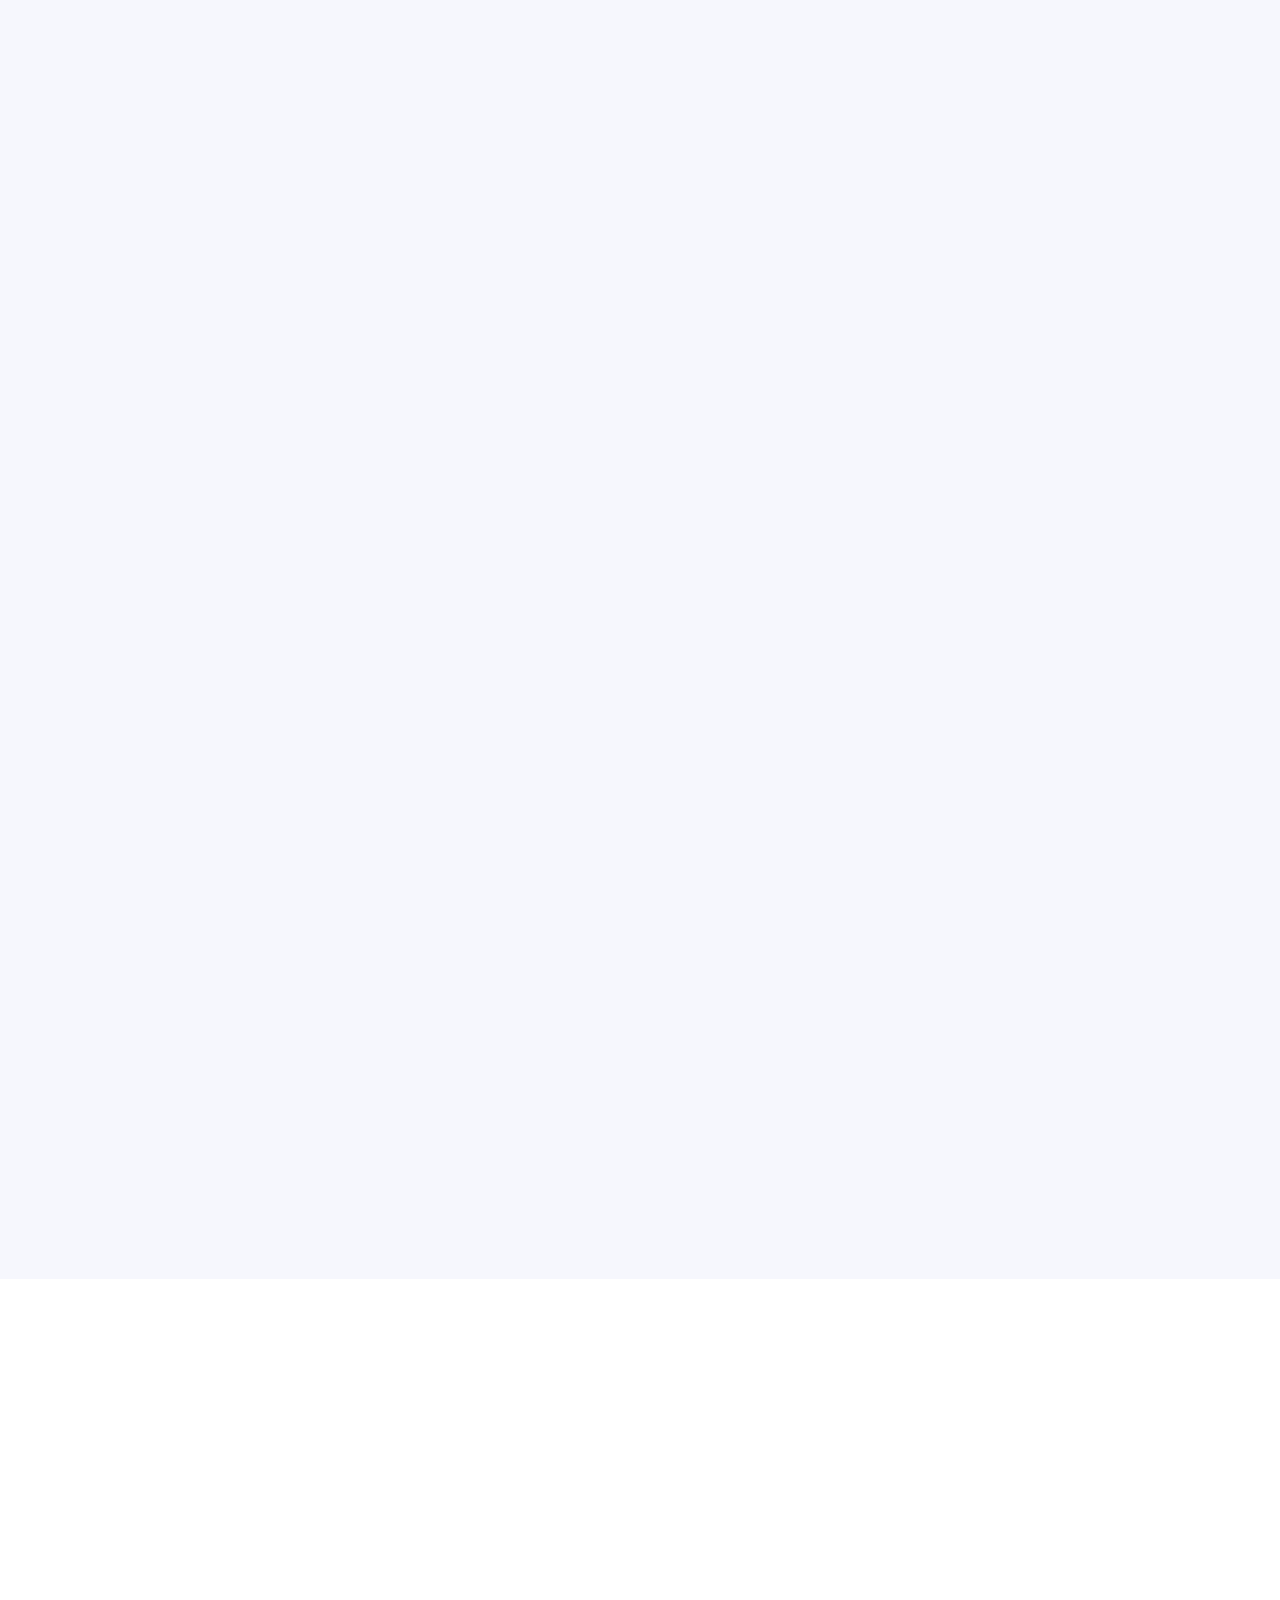
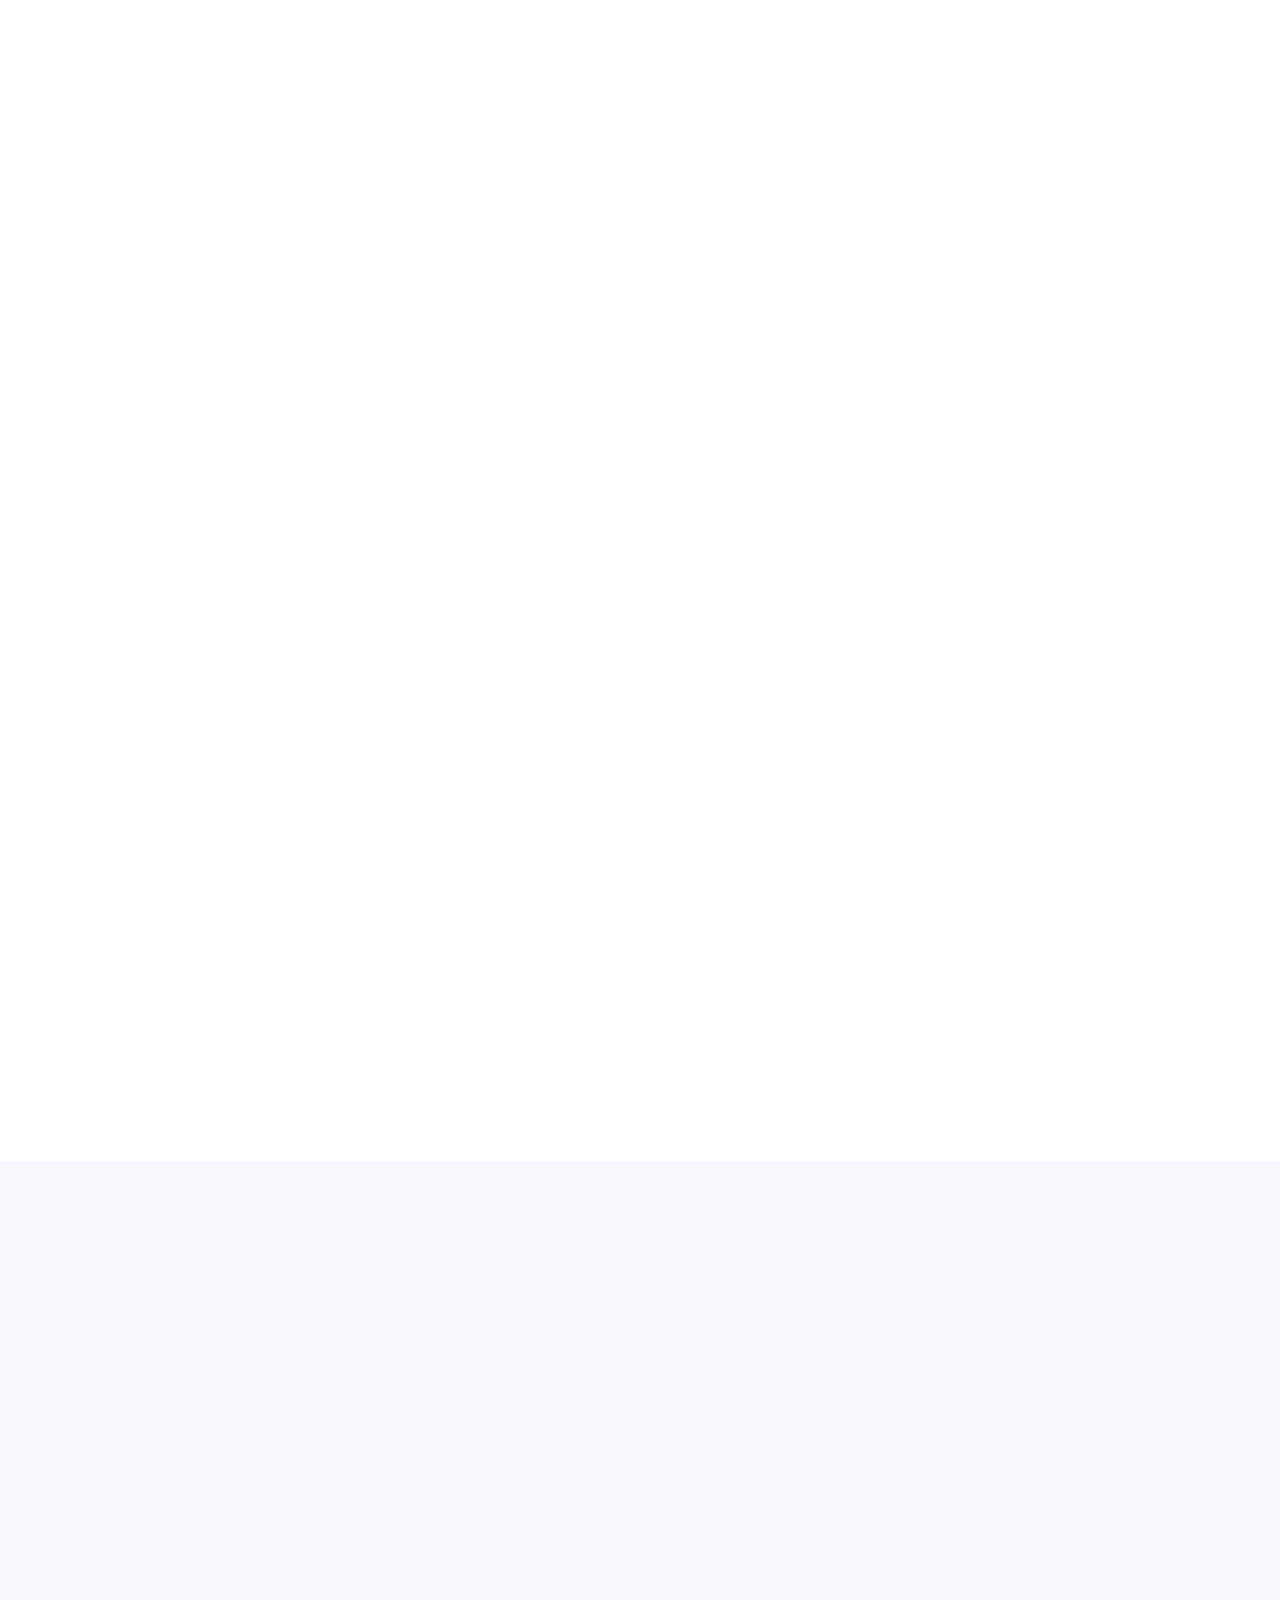
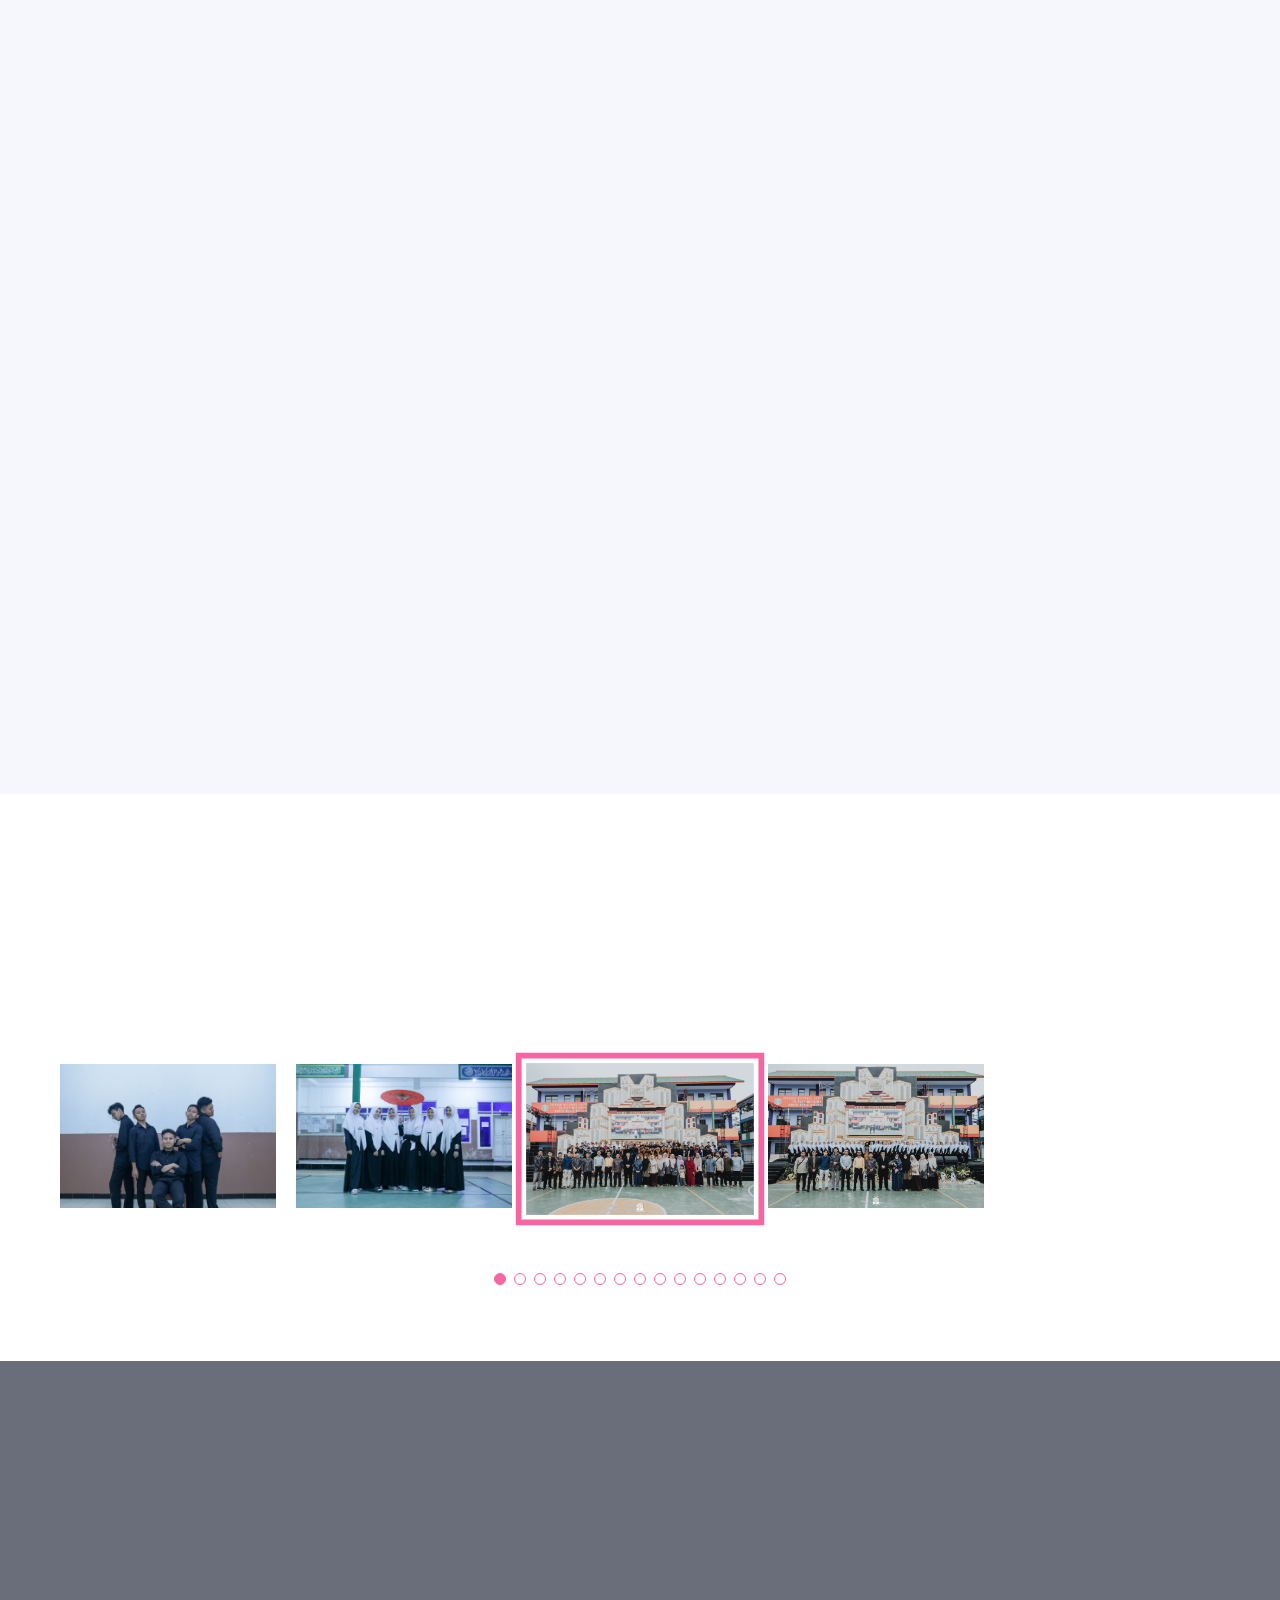
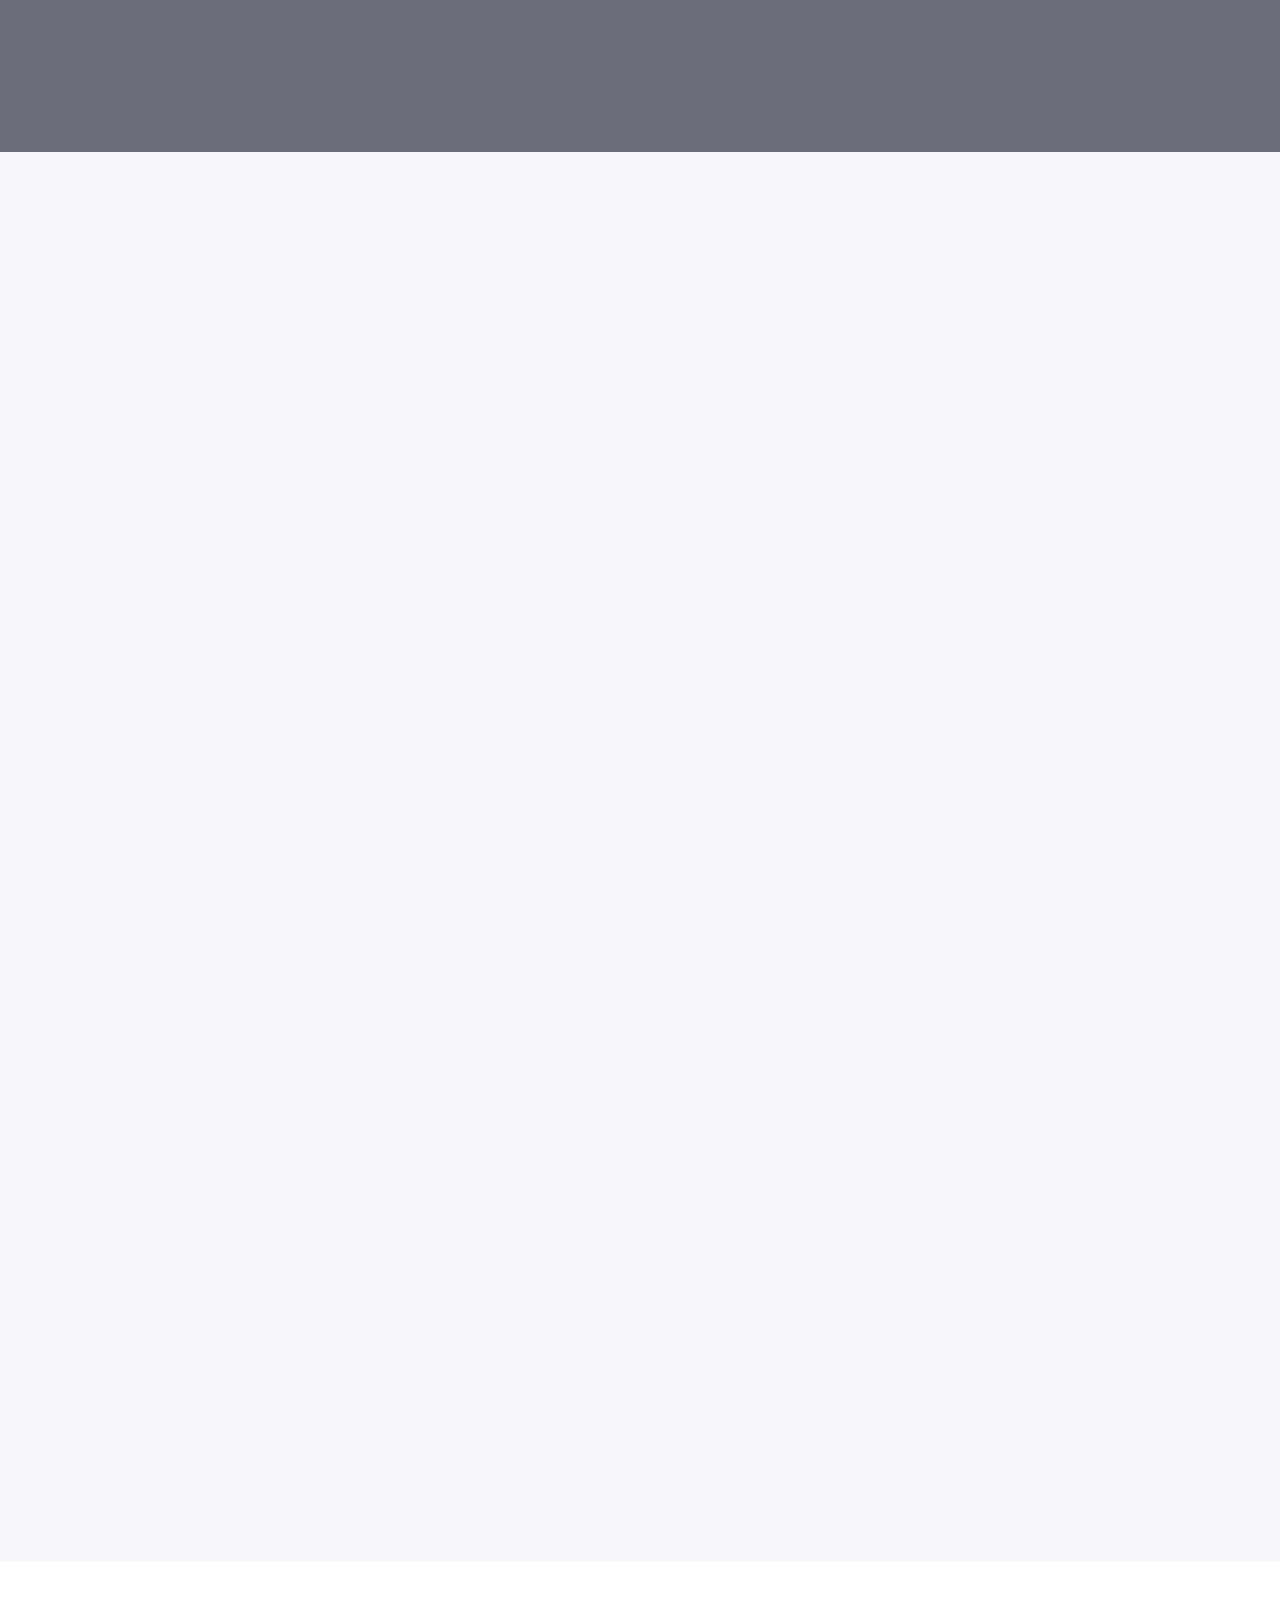
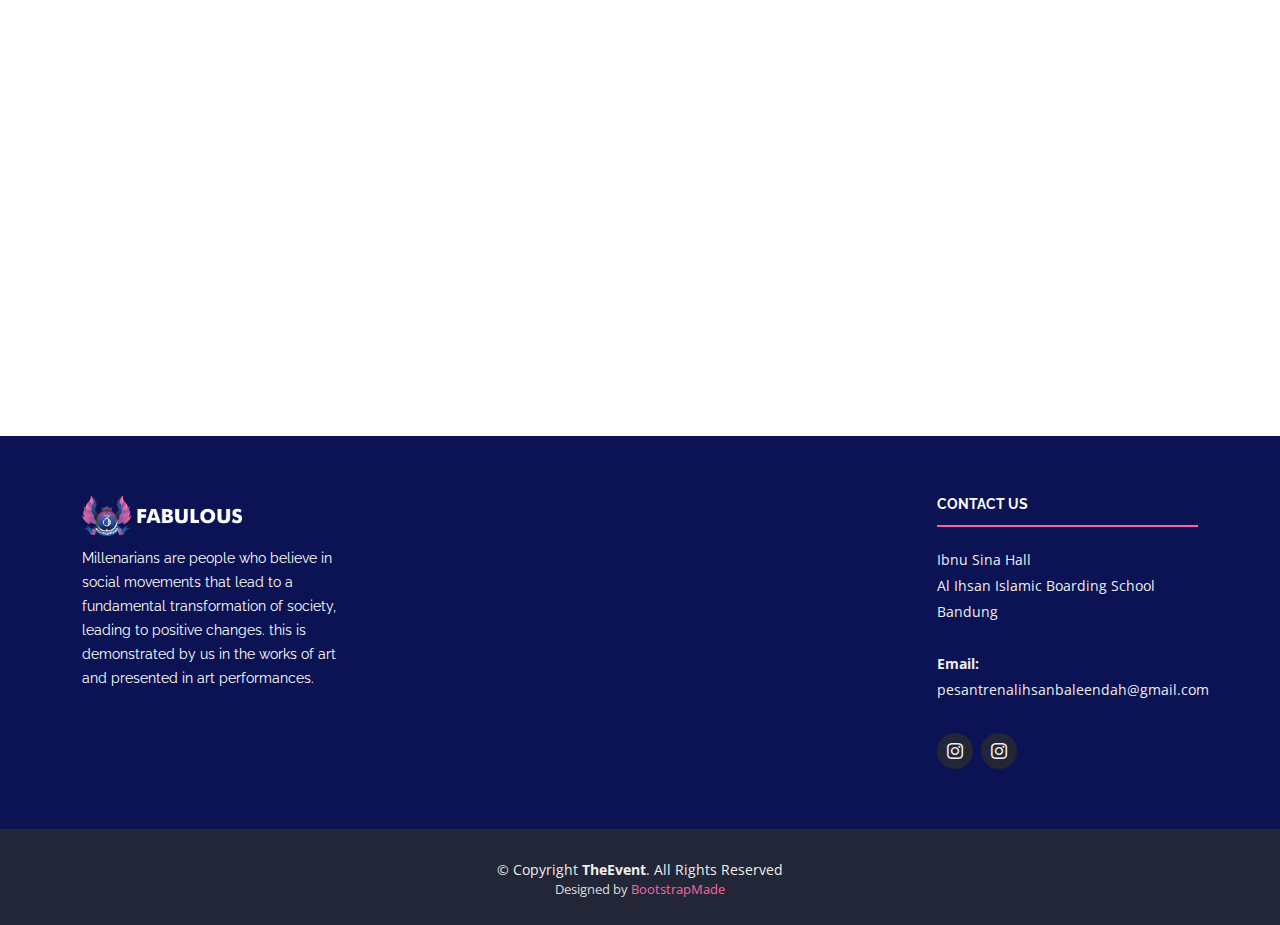
==== commit 5969db4f: "fix" ====
--- a/index.html
+++ b/index.html
@@ -668,12 +668,12 @@
             <div class="col-lg-3 col-md-4">
               <div class="venue-gallery">
                 <a
-                  href="assets/img/venue-gallery/1.JPG"
+                  href="assets/img/venue-gallery/1.jpg"
                   class="glightbox"
                   data-gall="venue-gallery"
                 >
                   <img
-                    src="assets/img/venue-gallery/1.JPG"
+                    src="assets/img/venue-gallery/1.jpg"
                     alt=""
                     class="img-fluid"
                   />
@@ -684,12 +684,12 @@
             <div class="col-lg-3 col-md-4">
               <div class="venue-gallery">
                 <a
-                  href="assets/img/venue-gallery/2.JPG"
+                  href="assets/img/venue-gallery/2.jpg"
                   class="glightbox"
                   data-gall="venue-gallery"
                 >
                   <img
-                    src="assets/img/venue-gallery/2.JPG"
+                    src="assets/img/venue-gallery/2.jpg"
                     alt=""
                     class="img-fluid"
                   />
@@ -700,12 +700,12 @@
             <div class="col-lg-3 col-md-4">
               <div class="venue-gallery">
                 <a
-                  href="assets/img/venue-gallery/3.JPG"
+                  href="assets/img/venue-gallery/3.jpg"
                   class="glightbox"
                   data-gall="venue-gallery"
                 >
                   <img
-                    src="assets/img/venue-gallery/3.JPG"
+                    src="assets/img/venue-gallery/3.jpg"
                     alt=""
                     class="img-fluid"
                   />
@@ -716,12 +716,12 @@
             <div class="col-lg-3 col-md-4">
               <div class="venue-gallery">
                 <a
-                  href="assets/img/venue-gallery/4.JPG"
+                  href="assets/img/venue-gallery/4.jpg"
                   class="glightbox"
                   data-gall="venue-gallery"
                 >
                   <img
-                    src="assets/img/venue-gallery/4.JPG"
+                    src="assets/img/venue-gallery/4.jpg"
                     alt=""
                     class="img-fluid"
                   />
@@ -732,12 +732,12 @@
             <div class="col-lg-3 col-md-4">
               <div class="venue-gallery">
                 <a
-                  href="assets/img/venue-gallery/5.JPG"
+                  href="assets/img/venue-gallery/5.jpg"
                   class="glightbox"
                   data-gall="venue-gallery"
                 >
                   <img
-                    src="assets/img/venue-gallery/5.JPG"
+                    src="assets/img/venue-gallery/5.jpg"
                     alt=""
                     class="img-fluid"
                   />
@@ -748,12 +748,12 @@
             <div class="col-lg-3 col-md-4">
               <div class="venue-gallery">
                 <a
-                  href="assets/img/venue-gallery/6.JPG"
+                  href="assets/img/venue-gallery/6.jpg"
                   class="glightbox"
                   data-gall="venue-gallery"
                 >
                   <img
-                    src="assets/img/venue-gallery/6.JPG"
+                    src="assets/img/venue-gallery/6.jpg"
                     alt=""
                     class="img-fluid"
                   />
@@ -764,12 +764,12 @@
             <div class="col-lg-3 col-md-4">
               <div class="venue-gallery">
                 <a
-                  href="assets/img/venue-gallery/7.JPG"
+                  href="assets/img/venue-gallery/7.jpg"
                   class="glightbox"
                   data-gall="venue-gallery"
                 >
                   <img
-                    src="assets/img/venue-gallery/7.JPG"
+                    src="assets/img/venue-gallery/7.jpg"
                     alt=""
                     class="img-fluid"
                   />
@@ -780,12 +780,12 @@
             <div class="col-lg-3 col-md-4">
               <div class="venue-gallery">
                 <a
-                  href="assets/img/venue-gallery/8.JPG"
+                  href="assets/img/venue-gallery/8.jpg"
                   class="glightbox"
                   data-gall="venue-gallery"
                 >
                   <img
-                    src="assets/img/venue-gallery/8.JPG"
+                    src="assets/img/venue-gallery/8.jpg"
                     alt=""
                     class="img-fluid"
                   />
